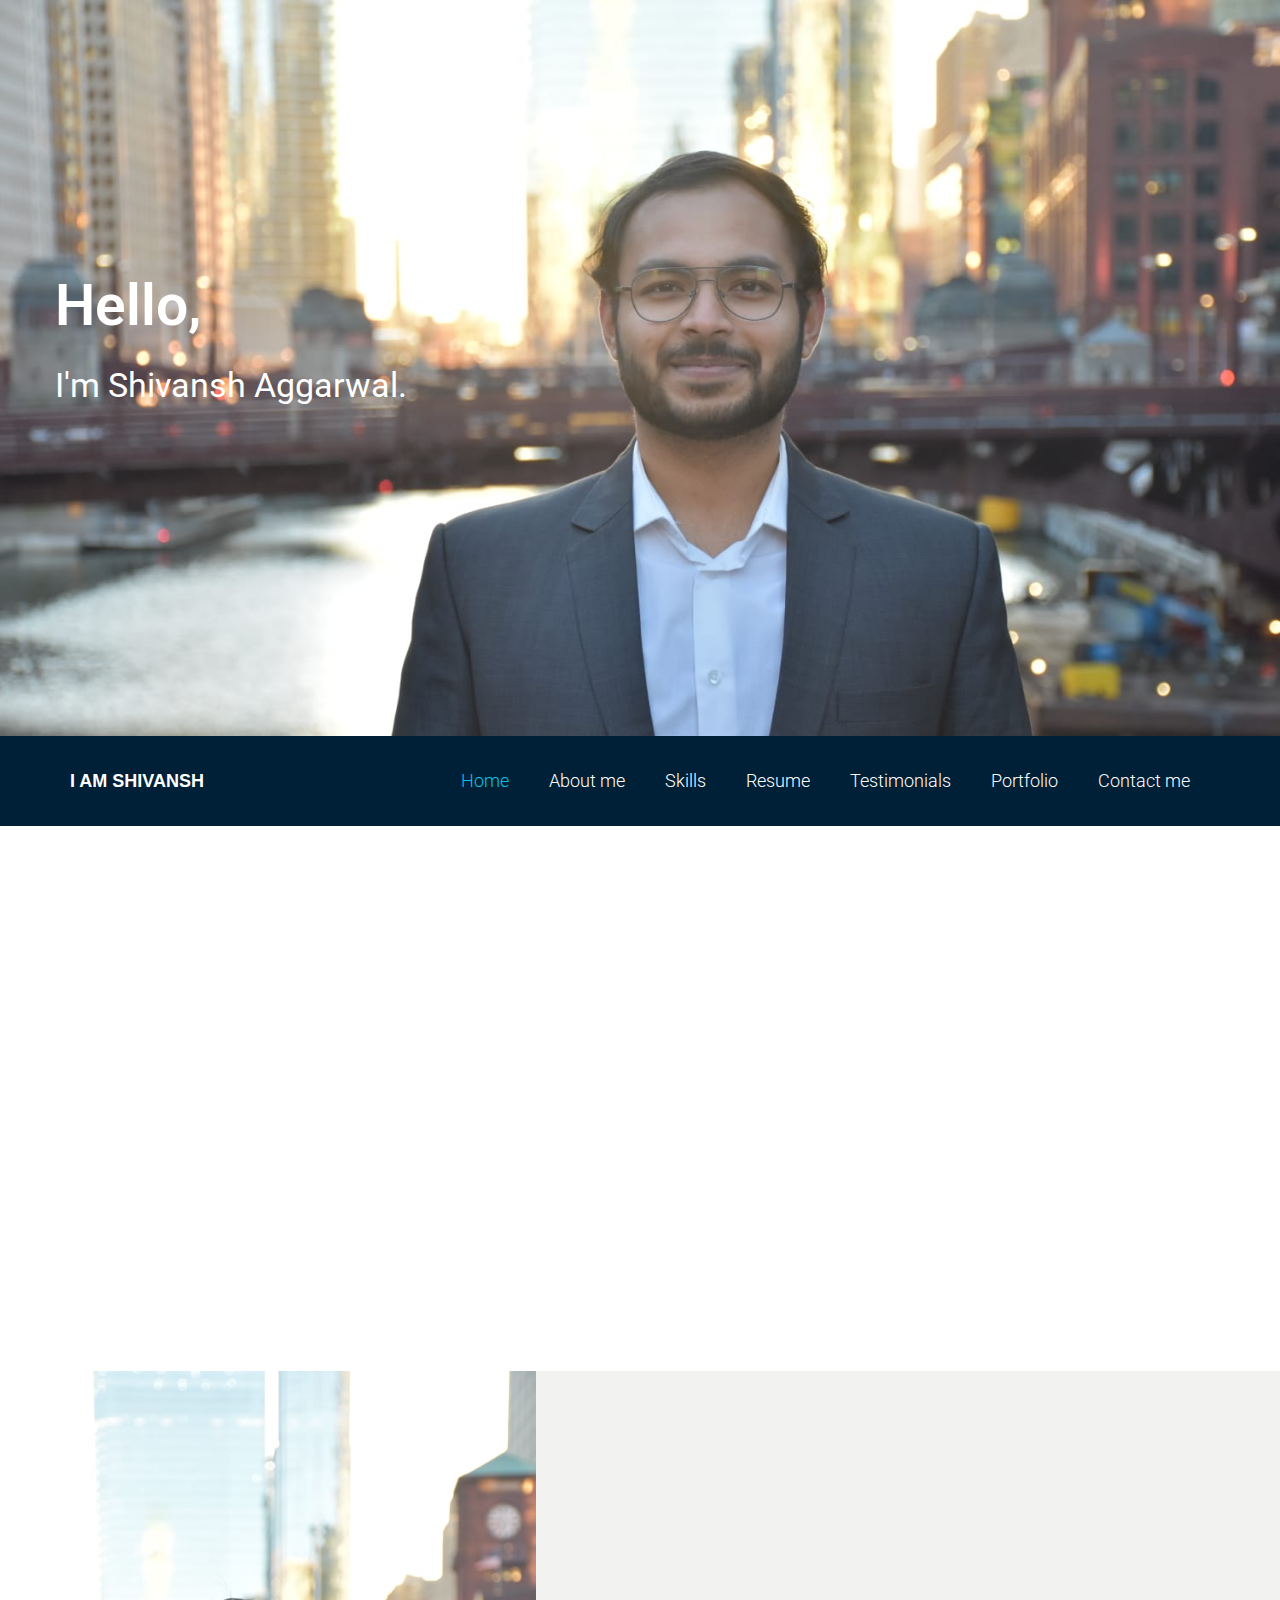
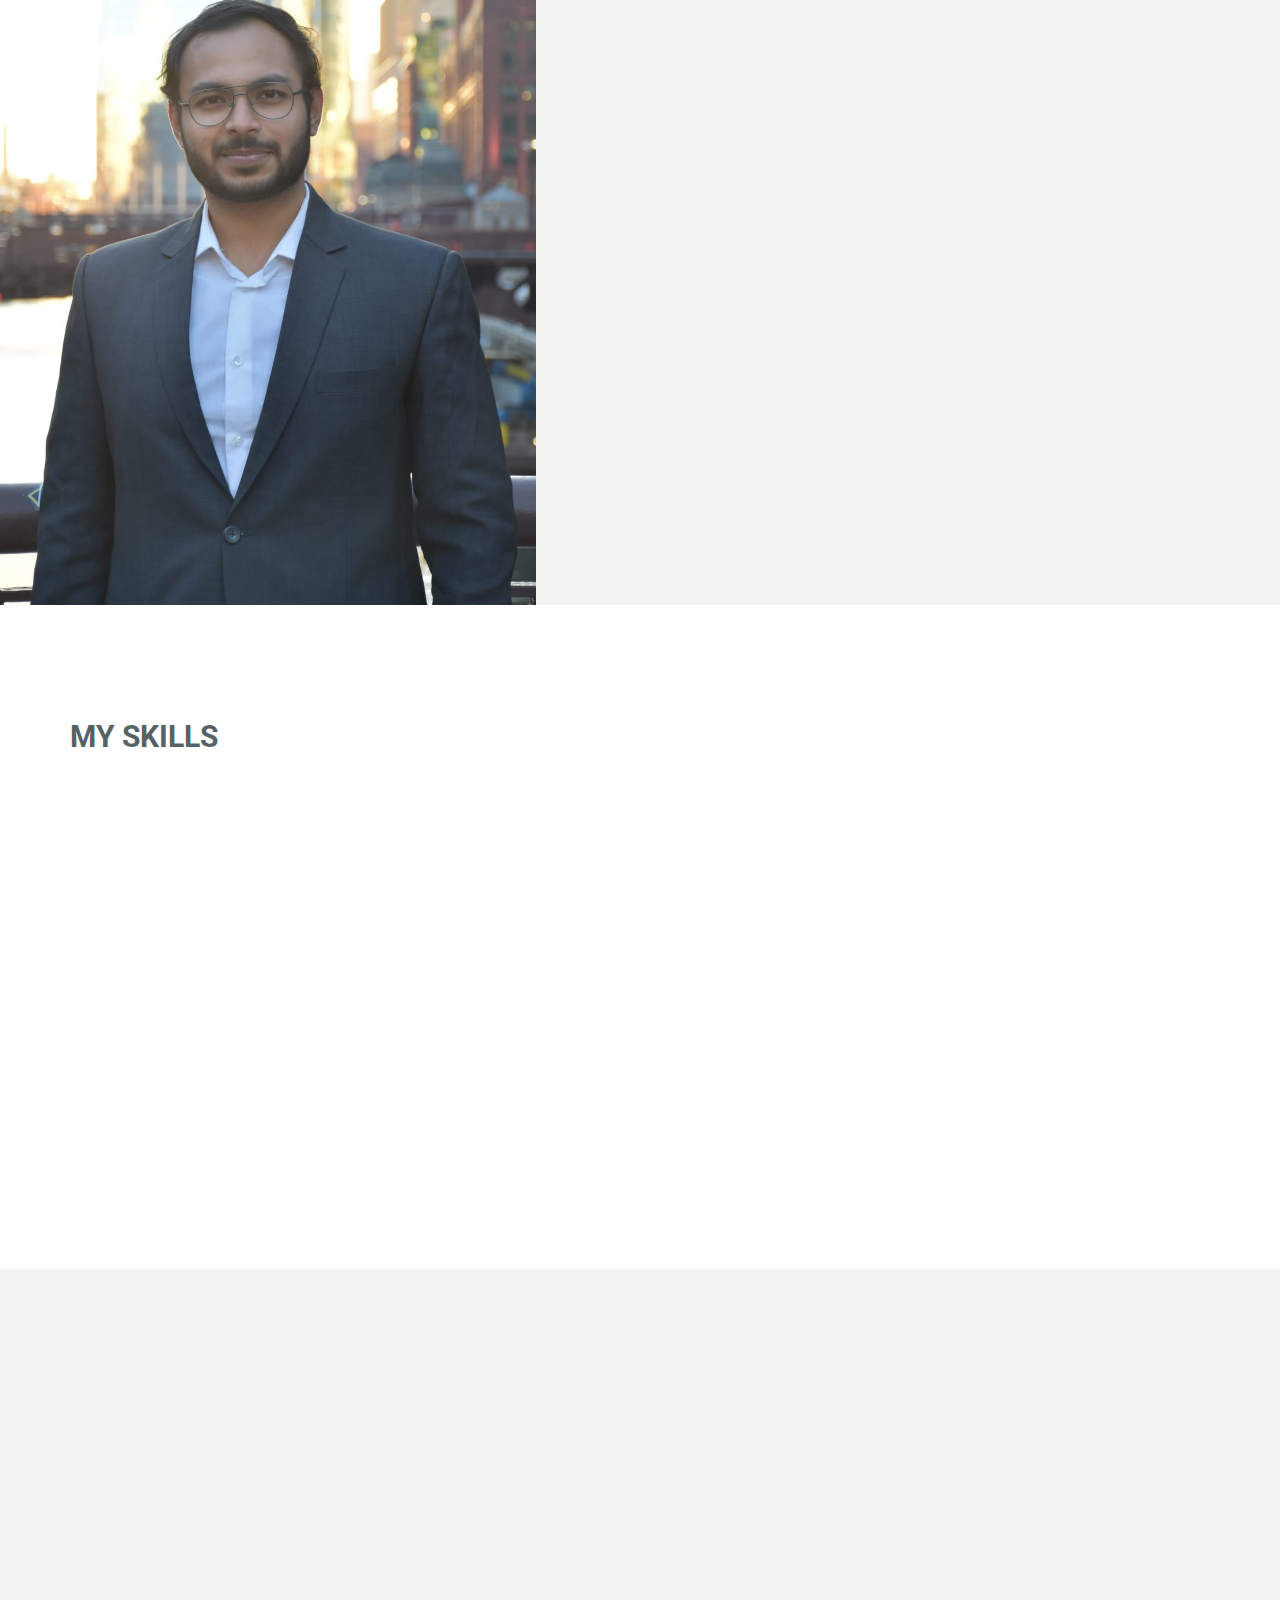
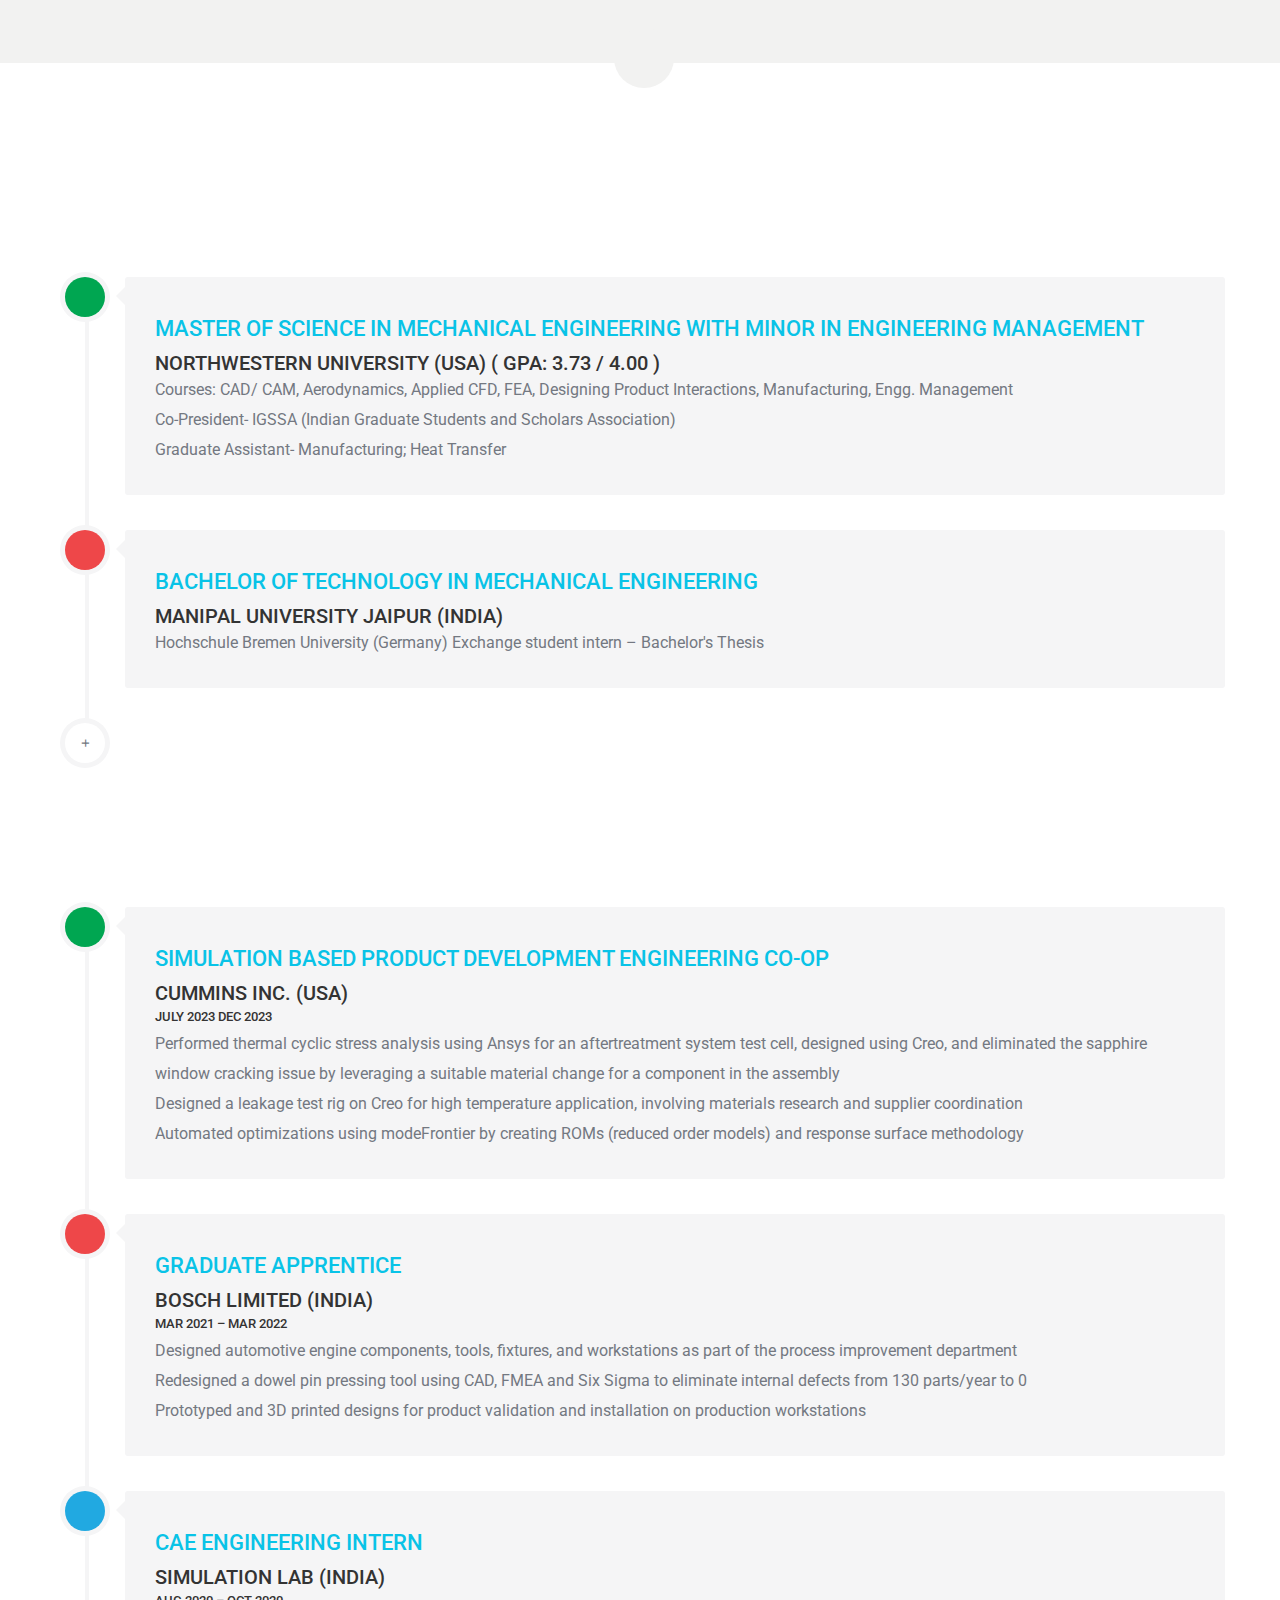
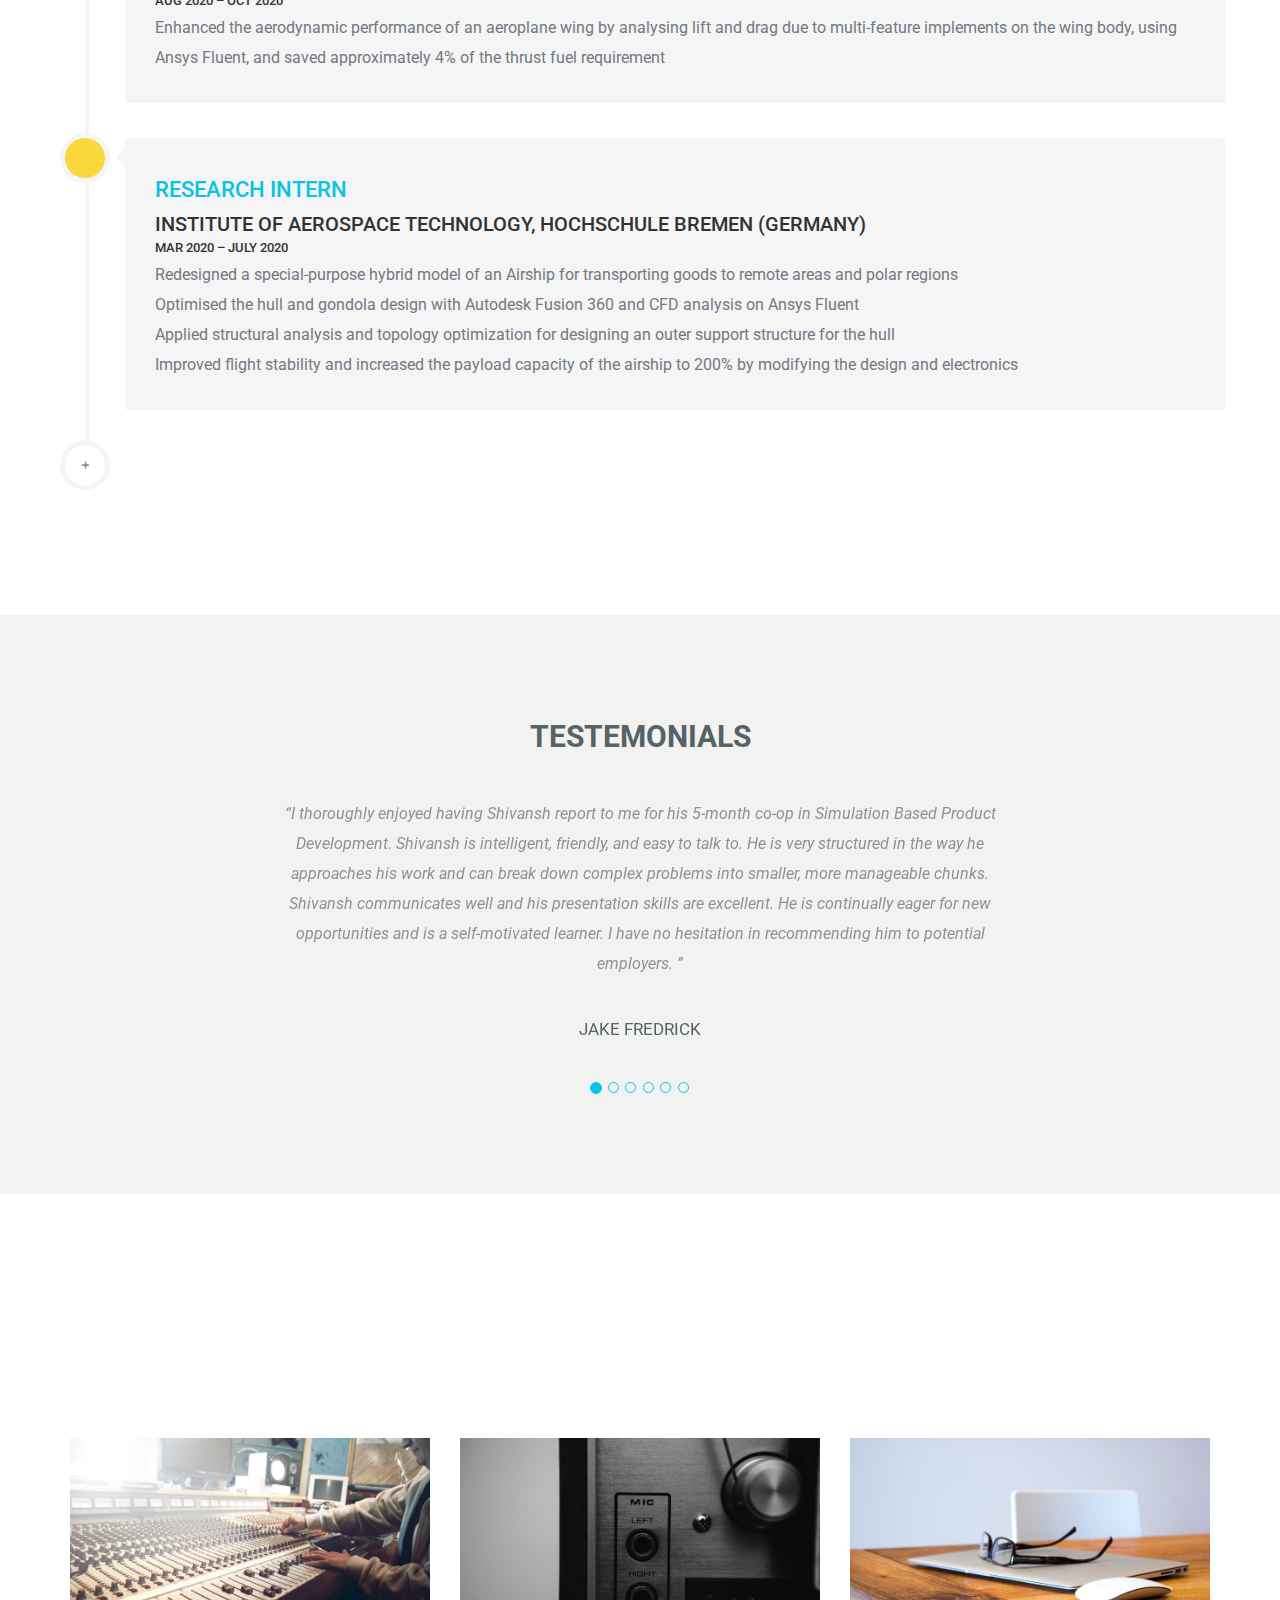
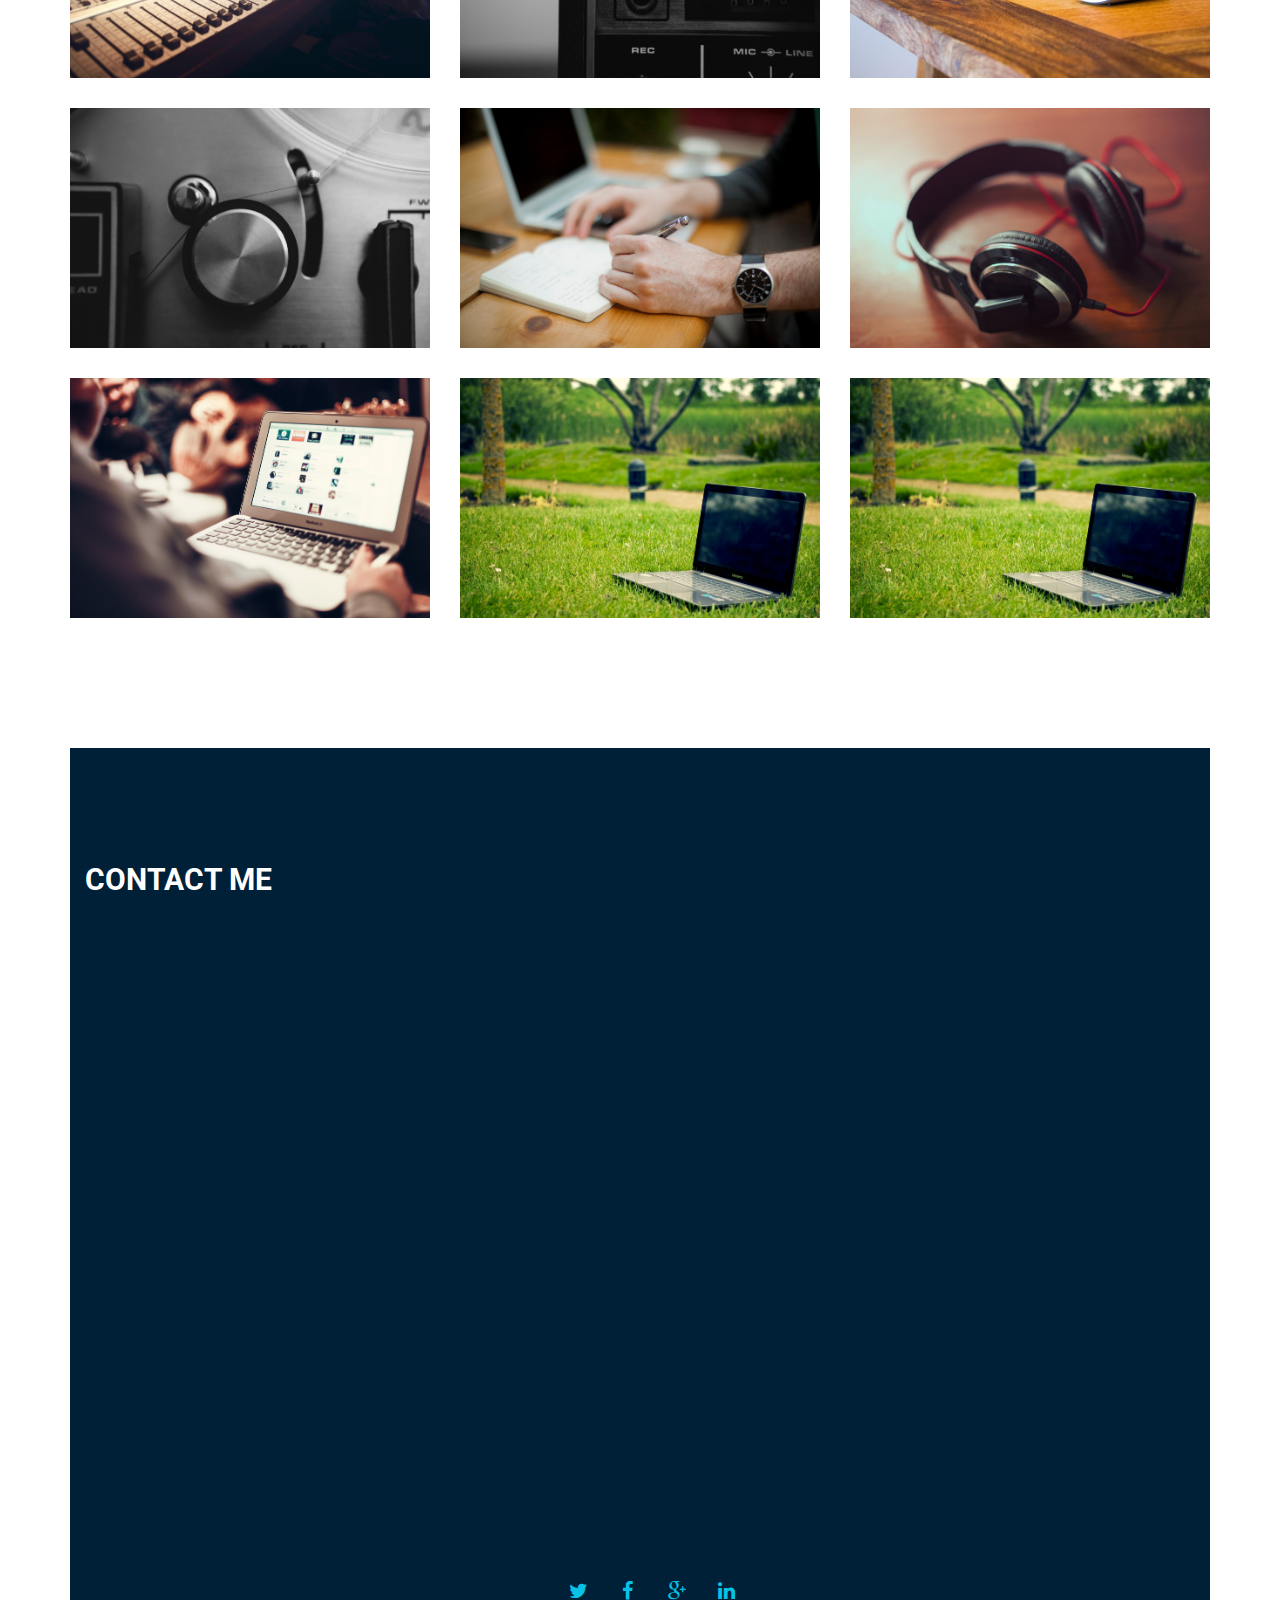
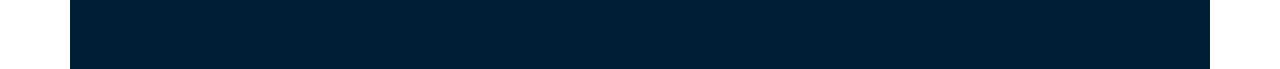
==== index.html @ b62dc87c "first commit" ====
<!DOCTYPE html>
<html lang="en">
  <head>
    <meta charset="utf-8">
    <meta http-equiv="X-UA-Compatible" content="IE=edge">
    
    <title>Iam html5 portfolio resume template</title>

    <!-- Mobile Specific Metas
  ================================================== -->
    <meta name="viewport" content="width=device-width, initial-scale=1">
    
    <!-- CSS
  ================================================== -->
    <!-- Bootstrap -->
    <link href="assets/css/bootstrap.min.css" rel="stylesheet"> 
    <link rel="stylesheet" href="css/font-awesome.min.css"> 
    <link rel="stylesheet" href="css/animate.css"> 
    <link rel="stylesheet" href="css/prettyPhoto.css"> 
    <link rel="stylesheet" href="css/style.css"> 

    <!-- HTML5 shim and Respond.js for IE8 support of HTML5 elements and media queries -->
    <!-- WARNING: Respond.js doesn't work if you view the page via file:// -->
    <!--[if lt IE 9]>
      <script src="https://oss.maxcdn.com/html5shiv/3.7.2/html5shiv.min.js"></script>
      <script src="https://oss.maxcdn.com/respond/1.4.2/respond.min.js"></script>
    <![endif]-->
  </head>
   <body data-spy="scroll" data-target=".main-nav">
    
    <section id="section-banner">
    	<div class="container">
    		<div class="row">
    			<div class="banner-content wow fadeInRight">
    				<h2 class="title"> 
	    					Hello,<br/>
							<span>
				I'm Shivansh Aggarwal. <br/> 
	</span>
    				</h2>

    				
    			</div>
    		</div>
    	</div>
    </section>

    <!-- section menu start -->

    <section class="section-menu">
    	<div class="navbar navbar-default main-nav" role="navigation" >
    		<div class="container" >
    			<div class="navbar-header">
    				<button class="navbar-toggle collapsed" data-target="#bs-example-navbar-collapse-1" data-toggle="collapse">
    					<span class="sr-only"></span>
    					<span class="icon-bar"></span>
    					<span class="icon-bar"></span>
    					<span class="icon-bar"></span>
    				</button>
				
					<a href="#" class="navbar-brand">I am Shivansh</a>
    			</div>  <!-- navbar-header end -->
    			<!-- main nav  -->

    			<div class="collapse navbar-collapse navigation" id="bs-example-navbar-collapse-1" role="navigation">
    				<ul class="nav navbar-nav navbar-right">
    					<li class="active"><a href="#section-banner">Home </a></li>
    					<li><a href="#section-profile">About me </a></li>
    					<li><a href="#section-skill">Skills </a></li>
    					<li><a href="#section-resume">Resume </a></li>
    					<li><a href="#section-testimonial">Testimonials </a></li>
    					<li><a href="#section-portfolio">Portfolio </a></li>
    					<li><a href="#section-contact">Contact me </a></li>
    				</ul>
    			</div><!-- /.navbar-collapse -->
    		</div><!-- /.container-fluid -->
    	</div>
    </section>
    <!-- section menu end -->
 <section id="section-overview" class="section-padding">
		<div class="container">
			<div class="row">
						<div class="service-wrapper">
							<div class="service-inner wow fadeInRight" data-wow-delay=".2s">
								<i class="fa fa-users"></i>
								<div class="service-box">
									<h3>User Story</h3>
									<p>Lorem ipsum dolor sit amet, consectetuer adipiscing elit, sed diam nonummy nibh euismod tincidunt ut laoreet dolore magna aliquam erat volutpat. Ut wisi enim ad minim veniam, quis nostrud exerci tation</p>
								</div>
							</div> <!-- service -inner  -->
							<div class="service-inner wow fadeInRight" data-wow-delay=".5s">
								<i class="fa fa-bank"></i>
								<div class="service-box">
									<h3>Wireframe</h3>
									<p>Lorem ipsum dolor sit amet, consectetuer adipiscing elit, sed diam nonummy nibh euismod tincidunt ut laoreet dolore magna aliquam erat volutpat. Ut wisi enim ad minim veniam, quis nostrud exerci tation</p>
								</div>
							</div>  <!-- service -inner  -->
							<div class="service-inner wow fadeInRight" data-wow-delay=".8s">
								<i class="fa fa-pencil"></i>
								<div class="service-box">
									<h3>Graphic Design</h3>
									<p>Lorem ipsum dolor sit amet, consectetuer adipiscing elit, sed diam nonummy nibh euismod tincidunt ut laoreet dolore magna aliquam erat volutpat. Ut wisi enim ad minim veniam, quis nostrud exerci tation</p>
								</div>
							</div> <!-- service -inner  -->
							<div class="service-inner wow fadeInRight" data-wow-delay="1.1s">
								<i class="fa fa-globe"></i>
								<div class="service-box">
									<h3>Web Development</h3>
									
								</div>
							</div>  <!-- service -inner  -->
						</div>
					</div><!-- row end -->
		</div>
	</section>
	<!-- section overview end -->

	<!-- section profile start -->

	<section id="section-profile" class="section-padding">
		<div class="profile-bg visible-md visible-lg"></div>
		<div class="container">
			<div class="row">
				<div class="col-md-7 col-sm-12 pull-right">
					<div class="profile-desc wow fadeInRight">
						 <h2 class="section-title uppercase">Hello, My Name is Shivansh.</h2>
<br/>
<p>I am a result-oriented Mechanical Engineer with a masters from Northwestern University and 2+ years of cross-functional experience in Product Development, CAD, FEA, and CFD. Proficient in product design, manufacturing, and simulation, with a track record of optimizing product performance and driving process improvement, I am skilled in diverse modeling and simulation software. 
	<br>
	<br>I have worked on product development from concept phase to production, utilizing concepts of designing, design for manufacturing and assembly, GD&T, structural, fluid and thermal analysis while building FMEAs and DVP&R, automation of optimization, and hold a Six Sigma Yellow Belt certification.
	<br>
	<br>I am passionate about mechanical engineering and am constantly upskilling to come up with the best solutions to engineering problems. Gaining managerial skills through an engineering management minor during masters, projects, and leadership positions, I am confident about my abilities to drive innovation at work!
</p>

					  
					</div>
					
					
				</div>
			</div> <!-- row end -->
		</div><!-- container end -->
	</section>
	<!-- section profile end -->

	<!-- section skill start -->

	<section id="section-skill" class="section-padding">
		<div class="container">
			<div class="row">
				<div class="col-md-12">
					<h2 class="heading-title">My skills</h2>
				</div>
				<div class="col-md-6 col-sm-6 wow fadeInLeft">
					<div class="skill-desc">
						<p>Proficient in a variety of Computer-Aided Design (CAD) tools, including SolidWorks, Siemens NX, Fusion 360, Inventor, AutoCAD, CATIA, Creo, DFA, DFM, and GD&T, I bring precision and creativity to the modeling process. My expertise extends to simulation techniques, utilizing tools such as ANSYS (Fluent, Structural, Thermal), Star CCM+, Abaqus/CAE, modeFrontier. 
						<br>
						<br> 
						My core competency lies in product development, where I seamlessly integrate skills in CAD and simulation to bring ideas to life. With a strong foundation in prototyping, manufacturing, and materials science, coupled with a deep understanding of mechanical systems, I am well-equipped to navigate the complexities of engineering projects, ensuring innovation and excellence from conception to realization.
						<br>
						
						 
					</div>
				</div>

				<div class="col-md-6 col-sm-6 wow fadeInRight" >
					<div class="skill-box wow fadeInDown" data-wow-delay=".2s">
						<label> Modelling</label>
						<div class="progress">
							<div class="progress-bar" role="progress-bar" aria-valuemin="0" aria-valuenow="95" aria-valuemax="100" style="width: 95%;" >
								95%
							</div>
						</div>
					</div>
					<div class="skill-box wow fadeInDown" data-wow-delay=".4s">
						<label> Simulation</label>
						<div class="progress">
							<div class="progress-bar" role="progress-bar" aria-valuemin="0" aria-valuenow="95" aria-valuemax="100" style="width: 95%;" >
								95%
							</div>
						</div>
					</div>
					<div class="skill-box wow fadeInDown" data-wow-delay=".6s">
						<label> Prototyping</label>
						<div class="progress">
							<div class="progress-bar" role="progress-bar" aria-valuemin="0" aria-valuenow="70" aria-valuemax="100" style="width: 70%;" >
								70%
							</div>
						</div>
					</div>
					<div class="skill-box wow fadeInDown" data-wow-delay=".8s">
						<label> Manufacturing </label>
						<div class="progress">
							<div class="progress-bar" role="progress-bar" aria-valuemin="0" aria-valuenow="80" aria-valuemax="100" style="width: 85%;" >
								80%
							</div>
						</div>
					</div>
				</div>
			</div>
		</div>
	</section>
	<!-- section skill End -->

	<!-- Resume start -->

	<section id="section-resume" class="section-padding">
		<div class="container">
			<div class="row">
				<div class="col-md-12 text-center wow fadeInUp">
					<h2 class="heading-title">Resume</h2>
					<p>Result-oriented Mechanical Engineer with 3+ years of cross-functional experience in Product Development, CAD, FEA, and CFD. Proficient in product design, manufacturing, and simulation, with a track record of optimising product performance and driving process improvement. Skilled in diverse design and simulation software, holding a Six Sigma Yellow Belt certification.</ 
				</div>
			</div>
		</div>
	</section>

	<section id="resume-details" class="section-padding">
	
	
<div class="container">
<div class="row">
    <div class="col-md-12 wow fadeInLeft">
					
					<div class="resume-inner">
					<h2 class="heading-title">My Education</h2>
						</div>
				</div>
</div>
	<div class="row">

        <div class="timeline-centered">

        <article class="timeline-entry">

            <div class="timeline-entry-inner">

                <div class="timeline-icon bg-success">
                    <i class="entypo-feather"></i>
                </div>

                <div class="timeline-label">
                    <h3 class="resume-title">Master of Science in Mechanical Engineering with minor in Engineering Management</h3>  
                    <h3 class="resume-title-addon-1">Northwestern University (USA) ( GPA: 3.73 / 4.00 )
						</h3>
					<p>Courses: CAD/ CAM, Aerodynamics, Applied CFD, FEA, Designing Product Interactions, Manufacturing, Engg. Management 
						<br>Co-President- IGSSA (Indian Graduate Students and Scholars Association)
						<br> Graduate Assistant- Manufacturing; Heat Transfer</p>
                </div>
            </div>

        </article>


        <article class="timeline-entry">

            <div class="timeline-entry-inner">

                <div class="timeline-icon bg-secondary">
                    <i class="entypo-suitcase"></i>
                </div>

                <div class="timeline-label">
                   <h3 class="resume-title">Bachelor of Technology in Mechanical Engineering</h3>
					
				   <h3 class="resume-title-addon-1"> Manipal University Jaipur (India)</h3>
				   <p>
						Hochschule Bremen University (Germany) 
						 Exchange student intern – Bachelor's Thesis</p>
                </div>
            </div>

        </article>





        <article class="timeline-entry begin">

            <div class="timeline-entry-inner">

                <div class="timeline-icon" style="-webkit-transform: rotate(-90deg); -moz-transform: rotate(-90deg);">
                    <i class="entypo-flight"></i> +
                </div>

            </div>

        </article>

    </div>

    
	</div>
</div>
	
<div class="container">
<div class="row">
    <div class="col-md-12 wow fadeInLeft">
					
					<div class="resume-inner">
					<h2 class="heading-title">Work Experience</h2>
						</div>
				</div>
</div>
	<div class="row">

        <div class="timeline-centered">

        <article class="timeline-entry">

            <div class="timeline-entry-inner">

                <div class="timeline-icon bg-success">
                    <i class="entypo-feather"></i>
                </div>

                <div class="timeline-label">
                    <h3 class="resume-title">Simulation Based Product Development Engineering Co-Op </h3>
					<h3 class="resume-title-addon-1"> Cummins Inc. (USA) </h3>
					<h3 class="resume-title-addon-2"> July 2023  Dec 2023 </h3>    
                    <p>Performed thermal cyclic stress analysis using Ansys for an aftertreatment system test cell, designed using Creo, and eliminated the sapphire window cracking issue by leveraging a suitable material change for a component in the assembly
						<br>Designed a leakage test rig on Creo for high temperature application, involving materials research and supplier coordination
						<br>Automated optimizations using modeFrontier by creating ROMs (reduced order models) and response surface methodology</p>
                </div>
            </div>

        </article>


        <article class="timeline-entry">

            <div class="timeline-entry-inner">

                <div class="timeline-icon bg-secondary">
                    <i class="entypo-suitcase"></i>
                </div>

                <div class="timeline-label">
					<h3 class="resume-title">Graduate Apprentice</h3>
					<h3 class="resume-title-addon-1"> Bosch Limited (India)</h3>
					<h3 class="resume-title-addon-2"> Mar 2021 – Mar 2022</h3>    
                    <p> Designed automotive engine components, tools, fixtures, and workstations as part of the process improvement department

						<br>Redesigned a dowel pin pressing tool using CAD, FMEA and Six Sigma to eliminate internal defects from 130 parts/year to 0
						<br>Prototyped and 3D printed designs for product validation and installation on production workstations
					<br>
				</p>
                </div>
            </div>

        </article>


        <article class="timeline-entry">

            <div class="timeline-entry-inner">

                <div class="timeline-icon bg-info">
                    <i class="entypo-location"></i>
                </div>

                <div class="timeline-label">
                    <h3 class="resume-title">CAE Engineering Intern </h3>
					<h3 class="resume-title-addon-1"> Simulation Lab (India)</h3>
					<h3 class="resume-title-addon-2"> Aug 2020 – Oct 2020</h3>    
                    <p> Enhanced the aerodynamic performance of an aeroplane wing by analysing lift and drag due to multi-feature implements on
						the wing body, using Ansys Fluent, and saved approximately 4% of the thrust fuel requirement
				</p>
                </div>
            </div>

        </article>


        <article class="timeline-entry">

            <div class="timeline-entry-inner">

                <div class="timeline-icon bg-warning">
                    <i class="entypo-camera"></i>
                </div>

                <div class="timeline-label">
                    <h3 class="resume-title">Research Intern </h3>
					<h3 class="resume-title-addon-1">  Institute of Aerospace Technology, Hochschule Bremen (Germany)</h3>
					<h3 class="resume-title-addon-2"> Mar 2020 – July 2020</h3>    
                    <p> Redesigned a special-purpose hybrid model of an Airship for transporting goods to remote areas and polar regions
						<br>Optimised the hull and gondola design with Autodesk Fusion 360 and CFD analysis on Ansys Fluent
						<br>Applied structural analysis and topology optimization for designing an outer support structure for the hull
						<br>Improved flight stability and increased the payload capacity of the airship to 200% by modifying the design and electronics

                </div>
            </div>

        </article>


        <article class="timeline-entry begin">

            <div class="timeline-entry-inner">

                <div class="timeline-icon" style="-webkit-transform: rotate(-90deg); -moz-transform: rotate(-90deg);">
                    <i class="entypo-flight"></i> +
                </div>

            </div>

        </article>

    </div>

    
	</div>
</div>
	 
	</section>
	<!-- Resume end -->
	
	<!-- section testimonial start -->

	<section id="section-testimonial" class="section-padding">
		<div class="container">
			
			<div class="row">
				
				<div class="col-md-12">
					<div class="carousel slide text-center" id="testimonial-carousel">
						 <ol class="carousel-indicators">
						    <li data-target="#testimonial-carousel" data-slide-to="0" class="active"></li>
						    <li data-target="#testimonial-carousel" data-slide-to="1"></li>
						    <li data-target="#testimonial-carousel" data-slide-to="2"></li>
							<li data-target="#testimonial-carousel" data-slide-to="3"></li>
							<li data-target="#testimonial-carousel" data-slide-to="4"></li>
							<li data-target="#testimonial-carousel" data-slide-to="5"></li>
						  </ol>
						<div class="carousel-inner"> 

					<h2 class="heading-title">Testemonials</h2>
							<div class="item active">
								<p>“I thoroughly enjoyed having Shivansh report to me for his 5-month co-op in Simulation Based Product Development. Shivansh is intelligent, friendly, and easy to talk to. He is very structured in the way he approaches his work and can break down complex problems into smaller, more manageable chunks. Shivansh communicates well and his presentation skills are excellent. He is continually eager for new opportunities and is a self-motivated learner. I have no hesitation in recommending him to potential employers.
									”</p>

								<h4 class="client-name">Jake Fredrick
								</h4>
							</div>
							<div class="item">
								<p>“Shivansh completed his internship with my team as Simulation based product development co-op and supported Multidisciplinary optimization (MDO) initiative under my guidance. He was responsible for identifying an approach to integrate a reduced order model (ROM) created in ANSYS and exported as Functional mock-up unit (FMU) into automation and optimization tool modeFRONTIER. He did an excellent job in exploring this new feature. He learned the tool quickly by going through tutorials and dived deep in the problem. Shivansh is technically sound and is curious to learn. He worked independently most of the time and documented the findings well. He has excellent communication skills and presents himself well. Shivansh is a good listener and very friendly to work with.
									”</p>

								<h4 class="client-name">Dhanashree Wazalwar
									</h4>
							</div>
							<div class="item ">
								<p>“ 
									Shivansh is a motivated, forward-thinking, disciplined, and proactive person. He possesses a remarkable skillset in product design, development, and testing. He has worked with me on various projects including the Go Kart Design Challenge, and Formula Green (a series of design competitions by ISNEE Motorsports) as a Design Judge and was found to be a very efficient and organized person at work. His orientation toward learning and improvement makes him a uniquely capable and productive team player. He is insightful, independent, and capable of adapting to new working environments and challenges. I wish you a bright future Shivansh.
									”</p>

								<h4 class="client-name">Umesh Kumar
								</h4>
							</div>
							<div class="item ">
								<p>“ 
									He worked under me as Graduate Apprentince, and has worked on multiple projects with me, during his tenure in Bosch. What I really liked about him was being in any task given, he not only used to perform and complete it, but built it up further ahead and add in his inputs as well. Has good skill set on modeling and designing aspects. Keen interest in new technologies, adaptive and a quick learner. He also had a wonderful people connect, he will be an asset to any organization he works for.
”</p>

								<h4 class="client-name">Ankur Kapoor

								</h4>
							</div>
							<div class="item ">
								<p>“ 
									Shivansh worked under me as Graduate Apprentince, and has worked on multiple projects with me, during his tenure in Bosch. What I really liked about him was being in any task given, he not only used to perform and complete it, but built it up further ahead and add in his inputs as well. Has good skill set on modeling and designing aspects. Keen interest in new technologies, adaptive and a quick learner. He also had a wonderful people connect, he will be an asset to any organization he works for.

								<h4 class="client-name">Rashi Rajvanshi

								</h4>
							</div>
							<div class="item ">
								<p>“ 
									Shivansh worked as a trainee with us. I had several interactions with him, which were quite insightful and gave a confidence in him. He is a thinker, a focused individual, very clear of his strengths. Has a great way to articulate things, the technology and to uncover the aspects which are never thought of by many experienced personnel. I have always been proud of him.

								<h4 class="client-name">Namita Garg


								</h4>
							</div>
						</div>
					</div>
				</div>
			</div>
		</div>
	</section>
	<!-- section testimonial end -->
	
	<!-- section portfolio start -->
	
    <!-- Add more content-blocks as needed -->
  </div>
	<section id="section-portfolio" class="section-padding">
		<div class="container">
			<div class="row">
				<div class="col-md-12 text-center wow fadeInUp">
					<div class="section-heading">
						<h2 class="heading-title">Portfolio</h2>
						</div>
				</div>
			</div>

			<div class="row">
				
				<div class="col-md-4 col-sm-4">
					<div class="portfolio-box">
						<img src="images/portfolio/portfolio_pic1.jpg" alt="" class="img-responsive">
						<div class="image-overlay text-center">
							<a href="images/portfolio/portfolio_pic1.jpg" data-rel="prettyPhoto"><i class="fa fa-arrows-alt"></i></a>
						</div>
					</div>
				</div> <!-- col-md-4 end -->
				<div class="col-md-4 col-sm-4">
					<div class="portfolio-box">
						<img src="images/portfolio/portfolio_pic2.jpg" alt="" class="img-responsive">
						<div class="image-overlay text-center">
							<a href="images/portfolio/portfolio_pic2.jpg" data-rel="prettyPhoto"><i class="fa fa-arrows-alt"></i></a>
						</div>
					</div>
				</div> <!-- col-md-4 end 3step-->
				<div class="col-md-4 col-sm-4">
					<div class="portfolio-box">
						<img src="images/portfolio/portfolio_pic3.jpg" alt="" class="img-responsive">
						<div class="image-overlay text-center">
							<a href="images/portfolio/portfolio_pic3.jpg" data-rel="prettyPhoto"><i class="fa fa-arrows-alt"></i></a>
						</div>
					</div>
				</div> <!-- col-md-4 end -->
				<div class="clearfix"></div>
				<div class="col-md-4 col-sm-4">
					<div class="portfolio-box">
						<img src="images/portfolio/portfolio_pic4.jpg" alt="" class="img-responsive">
						<div class="image-overlay text-center">
							<a href="images/portfolio/portfolio_pic4.jpg" data-rel="prettyPhoto"><i class="fa fa-arrows-alt"></i></a>
						</div>
					</div>
				</div> <!-- col-md-4 end -->
				<div class="col-md-4 col-sm-4">
					<div class="portfolio-box">
						<img src="images/portfolio/portfolio_pic5.jpg" alt="" class="img-responsive">
						<div class="image-overlay text-center">
							<a href="images/portfolioportfolio_pic5.jpg" data-rel="prettyPhoto"><i class="fa fa-arrows-alt"></i></a>
						</div>
					</div>
				</div> <!-- col-md-4 end 6 step --> 

				<div class="col-md-4 col-sm-4">
					<div class="portfolio-box">
						<img src="images/portfolio/portfolio_pic6.jpg" alt="" class="img-responsive">
						<div class="image-overlay text-center">
							<a href="images/portfolio/portfolio_pic6.jpg" data-rel="prettyPhoto"><i class="fa fa-arrows-alt"></i></a>
						</div>
					</div>
				</div> <!-- col-md-4 end -->
				<div class="clearfix"></div>
				<div class="col-md-4 col-sm-4">
					<div class="portfolio-box">
						<img src="images/portfolio/portfolio_pic7.jpg" alt="" class="img-responsive">
						<div class="image-overlay text-center">
							<a href="images/portfolio/portfolio_pic7.jpg" data-rel="prettyPhoto"><i class="fa fa-arrows-alt"></i></a>
						</div>
					</div>
				</div> <!-- col-md-4 end -->
				<div class="col-md-4 col-sm-4">
					<div class="portfolio-box">
						<img src="images/portfolio/portfolio_pic8.jpg" alt="" class="img-responsive">
						<div class="image-overlay text-center">
							<a href="images/portfolio/portfolio_pic8.jpg" data-rel="prettyPhoto"><i class="fa fa-arrows-alt"></i></a>
						</div>
					</div>
				</div> <!-- col-md-4 end -->
				<div class="col-md-4 col-sm-4">
					<div class="portfolio-box">
						<img src="images/portfolio/portfolio_pic9.jpg" alt="" class="img-responsive">
						<div class="image-overlay text-center">
							<a href="images/portfolio/portfolio_pic9.jpg" data-rel="prettyPhoto"><i class="fa fa-arrows-alt"></i></a>
						</div>
					</div>
				</div> <!-- col-md-4 end -->
			</div>
		</div>
	</section>
	<!-- section portfolio endt -->
	<div class="container">
	
	<script>
		const dots = document.querySelectorAll('.dot');
		const sections = document.querySelector('.sections');
	
		const observer = new IntersectionObserver((entries) => {
			entries.forEach((entry, index) => {
				if (entry.isIntersecting) {
					updateActiveDot(index);
				}
			});
		}, { threshold: 0.5 });
	
		document.querySelectorAll('.section').forEach(section => {
			observer.observe(section);
		});
	
		dots.forEach((dot, index) => {
			dot.addEventListener('click', () => {
				sections.style.transform = `translateX(-${index * 100}%)`;
				updateActiveDot(index);
			});
		});
	
		function updateActiveDot(index) {
			dots.forEach((dot, i) => {
				dot.classList.toggle('active', i === index);
			});
		}
	</script>
	
	<!-- section contact start -->

	<section id="section-contact" class="section-padding">
		<div class="container">
			<div class="row">
				<div class="col-md-12">
					<h2 class="heading-title">Contact me</h2>
				</div>
			</div>
			<div class="row">

				<div class="col-md-6 col-sm-6 wow fadeInRight">
					<div class="contact-form">
						<form class="contact-box">
							<div class="form-group">
								<label>Name*</label>
								<input type="text" class="form-control">
							</div>

							<div class="form-group">
								<label>Email address*</label>
								<input type="text" class="form-control">
							</div>

							<div class="form-group">
								<label>Message*</label>
								<input type="text" class="form-control">
							</div>
						</form>

						<div class="row">
							<div class="col-md-12">
								<a href="#" class="btn btn-default">Contact me</a>
							</div>
						</div>
					</div>
				</div>
					<div class="col-md-6 col-sm-6 wow fadeInLeft">
					<div class="contact-left">
						<p>Lorem ipsum dolor sit amet, ea doming epicuri iudicabit nam, te usu virtute placerat. Purto brute disputando cu est, eam dicam soluta ei. Vel dicam vivendo accusata ei.</p>
						<div class="location">
							<p>Chicago</p>
							<p>IL-60616</p>
							<p>USA</p>
						</div>
						<ul>
							<li><span>Email :</span> <a>shivanshaggarwal2023@u.northwestern.edu</a></li>
							<li><span>Phone :</span> <a>+1 (872) 985 8871</a></li>
						</ul>
					</div>
				</div>
			</div>
		</div>
	</section>
	<!-- section contact end -->

	<footer id="section-footer">
		<div class="container">
			<div class="row">
				<div class="col-md-12 text-center">
					<ul class="socail-link list-inline">
						<li><a href="#"><i class="fa fa-twitter"></i></a></li>
						<li><a href="#"><i class="fa fa-facebook"></i></a></li> 
						<li><a href="#"><i class="fa fa-google-plus"></i></a></li> 
						<li><a href="https://www.linkedin.com/in/shivansh-aggarwal/"><i class="fa fa-linkedin"></i></a></li>
					</ul>
					
					
				</div>
			</div>
		</div>
	</footer>

    <!-- jQuery (necessary for Bootstrap's JavaScript plugins) -->
    <script src="https://ajax.googleapis.com/ajax/libs/jquery/1.11.2/jquery.min.js"></script>
    <!-- Include all compiled plugins (below), or include individual files as needed -->
    <!-- initialize jQuery Library -->
    <script type="text/javascript" src="js/jquery.js"></script>
    <!-- Bootstrap jQuery -->
    <script type="text/javascript" src="assets/js/bootstrap.min.js"></script>
    <!-- PrettyPhoto -->
    <script type="text/javascript" src="js/jquery.prettyPhoto.js"></script>
    <!-- Wow Animation -->
    <script type="text/javascript" src="js/wow.min.js"></script>
    <!-- singlepagenav -->
    <script src="js/jquery.singlePageNav.js"></script>
    <!-- Eeasing -->
    <script type="text/javascript" src="js/jquery.easing.1.3.js"></script>
    <!-- Sticky Menu -->
    <script src="js/jquery.sticky.js"></script>
    <script type="text/javascript" src="js/custom.js"></script> 
	<script>
		 $(".main-nav").sticky();
	</script>

	<script> 
        new WOW().init();
    
    </script>
  </body>
</html>
---- css/style.css ----
/*
	Author: webthemez.com 
*/ 
@import url(http://fonts.googleapis.com/css?family=Roboto:400,300,500,700,400italic,500italic);
 
/* Global styles
================================================== */

html{
	overflow-x: hidden !important;
	width: 100%;
	height: 100%;
	position: relative;
	-webkit-font-smoothing: antialiased;
	text-rendering: optimizeLegibility;
}

body{
	border: 0;
	margin: 0;
	padding: 0;
	color: #333333;
	font-size: 14px;
	background: #fff;
}


a:link,
a:visited{
    text-decoration: none;
}


a:hover{
	text-decoration: none;
	color: #09C3E7;
	cursor: pointer;
}


section{
	position: relative;
}

.no-padding{
	padding: 0;
}

a:focus{
	outline: 0;
}
a{
	color: #00D6FF;
}

a.read-more:hover{
	color: #09C3E7;
}
ul,li{
	list-style: none;
}

/* Typography
================================================== */

body, p{
	font-family: 'Roboto', sans-serif;
	font-weight: normal; 
	font-size: 16px;
	line-height: 30px;
}

h1, h2, h3, h4, h5, h6 {
	font-family: 'Roboto', sans-serif;

}

h1{
    font-size: 36px;
    line-height: 48px;
}

h2{
    font-size: 30px;
    line-height: 24px;
    font-weight: 500;
    text-transform: uppercase;
    color: #566366;
}

h3{
    font-size: 22px;
    line-height: 24px;
  	text-transform: uppercase;
  	font-weight: 500;
  	 
    color: #09C3E7;
}

h4{
    font-size: 17px;
    line-height: 20px;
    font-weight: 400;
}

h5{
    font-size: 14px;
    line-height: 24px;
}



/*Button styles
=============================================*/
.btn-default{
	font-size: 18px;
	line-height: 24px;
	padding: 20px 19px;
	border: 2px solid#fff;
	text-transform: uppercase;
	border-radius: 0px;
	font-weight: 700;
	background: transparent;
	color: #fff;
	-webkit-transition: all .4s ease-in 0s;
	-o-transition: all .4s ease-in 0s;
	transition: all .4s ease-in 0s;
}
.btn-default.featured{
	font-size: 18px;
	line-height: 24px;
	padding: 20px 19px;
	border: 2px solid#09C3E7;
	text-transform: uppercase;
	border-radius: 0px;
	font-weight: 700;
	background: transparent;
	color: #09C3E7;
	margin-top: 50px;
	-webkit-transition: all .4s ease-in 0s;
	-o-transition: all .4s ease-in 0s;
	transition: all .4s ease-in 0s;
}
.btn-default:hover{
	background: #fff;
	color: #066FA9;
	border-color: #fff;
}
.btn-default.featured:hover{
	background: #09C3E7;
	color: #fff;
	border-color:#09C3E7;
}

/*Global styles
==============================================*/
.section-padding{
	padding: 100px 0px;
}
p{
	color: #696969;
}
h2.heading-title{
	margin-bottom: 50px;
	font-weight: 700;
}
.section-heading{
	width: 80%;
	margin: 0 auto;
}

/*=============================================
  Banner styles
================================================*/

#section-banner{
	background: url("../images/banner.jpeg") ;
	background-size: cover;
}
.banner-content{
	padding: 250px 0px 300px 0px;
}

h2.title{
	font-size: 57px;
	line-height: 72px;
	color: #fff;
	font-weight: 600;
	text-transform: capitalize;
}
h2.title span{
	font-size: 34px;
	line-height: 51px;
	color: #fff;
	font-weight: 600;
	text-transform: capitalize;
	/* width: 243px; */
	display: inline-block;
	padding: 15px 0;
	font-weight: normal;
}
.line-top{
	width: 930px;
	color: #fff;
	background: #fff;
	height: 2px;
	margin: 32px auto;
}
.line-btm{
	width: 930px;
	color: #fff;
	background: #fff;
	height: 2px;
	margin: 32px auto;
}
.banner-content a.btn-default {
	padding: 15px 36px!important;
}


/*==================================================
	navbar-menu
=====================================================*/
.navbar-default .navbar-toggle:focus, .navbar-default .navbar-toggle:hover {
  background-color: #002037;
}
.navbar-default .navbar-toggle {
  border-color: #09C3E7;
}
.navbar-default .navbar-toggle .icon-bar {
  background-color: #70BBFA;
}
.navbar-toggle {
  position: relative;
  float: right;
  padding: 9px 10px;
  margin-top: 8px;
  margin-right: 15px;
  margin-bottom: 8px;
  background-color: transparent;
  background-image: none;
  border: 1px solid transparent;
  border-radius: 0;
}
.section-menu{
	z-index: 9999;
}
.navbar{}
.navbar-default{
	background: #002037;
	border: 0px;
	border-radius: 0px;
}
.navbar-nav {}
.navbar-nav li{
	/*padding-right: 40px;*/
}
.navbar-default .navbar-nav > li > a{
	font-weight: 300;
	padding: 30px 20px;
	font-size: 18px;
	font-family: 'Roboto', serif;
	color: #fff;
	line-height: 30px;
}
.navbar-default .navbar-nav > li > a:hover,.navbar-default .navbar-nav > li > a:focus{
	color: #09C3E7;
}
.main-nav{
	width: 100%;
	margin: 0 auto;
}

.navbar-default .navbar-nav > .active > a, .navbar-default .navbar-nav > .active > a:focus, .navbar-default .navbar-nav > .active > a:hover {
    color: #09C3E7;
    background-color: transparent;
}

.navbar-brand img{
	float: left;
	margin-right: 20px;
}
.navbar-brand{
	text-transform: uppercase;
	font-weight: 700;
	color: #fff!important;
	line-height: 40px;
	padding-top: 25px;
}
.navbar-brand span{
	color: #09C3E7;

}


/*==================================================
	section-overview
=====================================================*/

#section-overview{
	padding: 75px 0px 80px;
}
.overview-box{}
.overview-box h3{
	margin-bottom: 35px;
}


/*==================================================
	section-profile
=====================================================*/
#section-skill .btn-default.featured{
	padding: 15px 36px!important;
}
#section-profile{
	background: #f2f2f1;
}

.profile-bg {
    background-color: transparent;
    background: url("../images/profile.jpeg");
    position: absolute;
    background-clip: border-box;
    background-attachment: scroll;
    background-origin: padding-box;
    background-repeat: no-repeat;
    left: 0px;
    top: 0px;
    height: 100%;
    z-index: 2;
    background-size: cover;
    background-position: -40px center, 0px center;
    width: 45%;
}
.profile-desc{
	margin-bottom: 70px;
	padding-left: 80px;
}
.profile-desc h2{
}
.service-wrapper{
	padding-left: 80px;
}
.service-inner{
	float: left;
	margin-right: 12px;
	margin-bottom: 20px;
	width: 48%;
}
.service-inner i{
	font-size: 40px;
	color: #09C3E7;
	float: left;
}
.service-box {
	padding: 0px;
	margin-left: 60px;
	margin-top: -15px;
}
.service-box h3{
	text-transform: uppercase;
	margin-bottom: 16px;
	font-size: 20px;
	line-height: 24px;
}
.service-box p{
	font-size: 16px;
	line-height: 30px;
}

/*section-skills
===============================================*/
.skill-box{
	margin-bottom: 25px;
}
.skill-box label{
	text-transform: uppercase;
	margin-bottom: 4px;
	font-weight: 600;
	color: #566366;
}
.progress {
    height: 18px;
    margin-bottom: 20px;
    overflow: hidden;
    background-color: #F2f2f1;
    border-radius: 0px;
    box-shadow: none;
}
.progress-bar {
	box-shadow: none;
	background-color: #09C3E7;
	text-align: right;
	font-weight: 700;
	font-size: 13px;
	padding-right: 10px;
	padding-top: 0px;
}


/*section-resume
==========================================*/

#section-resume{
	background: #f2f2f1;
	position: relative;
}
#section-resume:after{
	position: absolute;
	content:"";
	width: 60px;
	height: 60px;
	background: #f2f2f1;
	bottom: -25px;
	left: 48%;
	border-radius: 50%;
}

.resume-inner{}
.resume-inner{
	width: 95%;
}
.resume-desc{
	margin-top: -12px;
}
.resume-box{
	margin-bottom: 80px;
}
.resume-title{

}
.resume-title-addon-1{
	color: #333333;
	font-size: 20px;
	margin: 0%;
}
.resume-title-addon-2{
	color: #343333;
	font-size: 13px;
	margin: 0%;
	
}
.resume-box.last{
	margin-bottom: 0px;
}
.resume-sub{
	margin:-3px 0px 12px;
}
.result,.year{
	background: #09C3E7;
	color: #fff;
	padding: 9px 12px;
	display: inline-block;
	font-weight: 500;
	margin-bottom: 10px;
}
.result{
	text-transform: uppercase;
}
.year{
	text-transform: capitalize;
}




/*Section-testimonial 
==================================================*/
#section-testimonial{
	background: #f2f2f1;
	padding-bottom: 105px;
}
.carousel-indicators li {
    display: inline-block;
    width: 11px;
    height: 11px;
}
.carousel-indicators {
    bottom: -25px;
}
.carousel-indicators .active {
    background-color: #09C3E7;
}
.carousel-indicators li {
    border-color: #09C3E7;
}


#testimonial-carousel{
	width: 63%;
	margin: 0 auto;
	margin-top: -10px;
}
#testimonial-carousel p{
	color: #919191;
	font-style: italic;
	margin-bottom: 40px;
}

.client-name{
	color: #566366;
	text-transform: uppercase;
	margin-bottom: 50px;
}


/*====================================================
	section-portfolio
====================================================*/
#section-portfolio
.section-heading{
	margin-bottom: 100px;
}
.portfolio-box{
	position: relative;
	margin-bottom: 30px;
	-webkit-transition: all .4s linear 0s;
	-o-transition: all .4s linear 0s;
	transition: all .4s linear 0s;
}
.image-overlay{
	position: absolute;
	text-align: center;
	width: 100%;
	height: 100%;
	background: rgba(8, 194, 230, 0.8);
	top: 0px;
	opacity:0;
	-webkit-transition: all .3s linear 0s;
	-o-transition: all .3s linear 0s;
	transition: all .3s linear 0s;
}
.image-overlay a i{
	font-size: 50px;
	color: #fff;
	margin-top: 96px;
}
.portfolio-box:hover .image-overlay{
	opacity: 1;
}


/*SECTION contact
=================================================*/

#section-contact{
	background: #002037;
}
#section-contact .heading-title{
	color: #fff;
}
.contact-left{
	padding-top: 30px;
}
.contact-left p{
	color: #A1B9CA;
	font-size: 16px;
	line-height: 30px;
}

.contact-left h2{
	color: #fff;
}
.location{
	margin: 45px 0px;
}
.contact-left ul{
	margin-left: -40px;
}
.contact-left ul li a{
	color: #08C2E6;
	margin-left: 40px;
}
.contact-left ul li span{
	color: #fff;
	
}

.contact-box{
	margin-bottom: 40px;
}
.contact-box .form-group{
	margin-bottom: 39px;
}
.contact-box label{
	color: #09C3E7;
	margin-bottom: 20px;
	font-size: 18px;
}

.contact-box .form-control{
	height: 50px;
	border-radius: 0px;
	background: #002037;
	border: 0px;
	border: 1px solid #09C3E7;
	color: #B9D0E1;
}
.contact-form .btn-default{
	
	background: #09C3E7;
	border: 0px;
}


img {
vertical-align: middle;
}

.img-responsive {
display: block;
height: auto;
max-width: 100%;
}

.img-rounded {
border-radius: 3px;
}

.img-thumbnail {
background-color: #fff;
border: 1px solid #ededf0;
border-radius: 3px;
display: inline-block;
height: auto;
line-height: 1.428571429;
max-width: 100%;
moz-transition: all .2s ease-in-out;
o-transition: all .2s ease-in-out;
padding: 2px;
transition: all .2s ease-in-out;
webkit-transition: all .2s ease-in-out;
}

.img-circle {
border-radius: 50%;
}

.timeline-centered {
position: relative;
margin-bottom: 30px;
margin-top: 20px;
}

.timeline-centered:before, .timeline-centered:after {
content: " ";
display: table;
}

.timeline-centered:after {
clear: both;
}

.timeline-centered:before, .timeline-centered:after {
content: " ";
display: table;
}

.timeline-centered:after {
clear: both;
}

.timeline-centered:before {
content: '';
position: absolute;
display: block;
width: 4px;
background: #f5f5f6;
/*left: 50%;*/
top: 20px;
bottom: 20px;
margin-left: 30px;
}

.timeline-centered .timeline-entry {
position: relative;
/*width: 50%;
float: right;*/
margin-top: 5px;
margin-left: 30px;
margin-bottom: 10px;
clear: both;
}

.timeline-centered .timeline-entry:before, .timeline-centered .timeline-entry:after {
content: " ";
display: table;
}

.timeline-centered .timeline-entry:after {
clear: both;
}

.timeline-centered .timeline-entry:before, .timeline-centered .timeline-entry:after {
content: " ";
display: table;
}

.timeline-centered .timeline-entry:after {
clear: both;
}

.timeline-centered .timeline-entry.begin {
margin-bottom: 0;
}

.timeline-centered .timeline-entry.left-aligned {
float: left;
}

.timeline-centered .timeline-entry.left-aligned .timeline-entry-inner {
margin-left: 0;
margin-right: -18px;
}

.timeline-centered .timeline-entry.left-aligned .timeline-entry-inner .timeline-time {
	left: auto;
	right: -100px;
	text-align: left;
}

.timeline-centered .timeline-entry.left-aligned .timeline-entry-inner .timeline-icon {
	float: right;
}

.timeline-centered .timeline-entry.left-aligned .timeline-entry-inner .timeline-label {
	margin-left: 0;
	margin-right: 70px;
}

	.timeline-centered .timeline-entry.left-aligned .timeline-entry-inner .timeline-label:after {
		left: auto;
		right: 0;
		margin-left: 0;
		margin-right: -9px;
		-moz-transform: rotate(180deg);
		-o-transform: rotate(180deg);
		-webkit-transform: rotate(180deg);
		-ms-transform: rotate(180deg);
		transform: rotate(180deg);
	}

.timeline-centered .timeline-entry .timeline-entry-inner {
position: relative;
margin-left: -20px;
}

.timeline-centered .timeline-entry .timeline-entry-inner:before, .timeline-centered .timeline-entry .timeline-entry-inner:after {
content: " ";
display: table;
}

.timeline-centered .timeline-entry .timeline-entry-inner:after {
clear: both;
}

.timeline-centered .timeline-entry .timeline-entry-inner:before, .timeline-centered .timeline-entry .timeline-entry-inner:after {
content: " ";
display: table;
}

.timeline-centered .timeline-entry .timeline-entry-inner:after {
clear: both;
}

.timeline-centered .timeline-entry .timeline-entry-inner .timeline-time {
position: absolute;
left: -100px;
text-align: right;
padding: 10px;
-webkit-box-sizing: border-box;
-moz-box-sizing: border-box;
box-sizing: border-box;
}

.timeline-centered .timeline-entry .timeline-entry-inner .timeline-time > span {
	display: block;
}

	.timeline-centered .timeline-entry .timeline-entry-inner .timeline-time > span:first-child {
		font-size: 15px;
		font-weight: bold;
	}

	.timeline-centered .timeline-entry .timeline-entry-inner .timeline-time > span:last-child {
		font-size: 12px;
	}

.timeline-centered .timeline-entry .timeline-entry-inner .timeline-icon {
background: #fff;
color: #737881;
display: block;
width: 40px;
height: 40px;
-webkit-background-clip: padding-box;
-moz-background-clip: padding;
background-clip: padding-box;
-webkit-border-radius: 20px;
-moz-border-radius: 20px;
border-radius: 20px;
text-align: center;
-moz-box-shadow: 0 0 0 5px #f5f5f6;
-webkit-box-shadow: 0 0 0 5px #f5f5f6;
box-shadow: 0 0 0 5px #f5f5f6;
line-height: 40px;
font-size: 15px;
float: left;
}

.timeline-centered .timeline-entry .timeline-entry-inner .timeline-icon.bg-primary {
	background-color: #303641;
	color: #fff;
}

.timeline-centered .timeline-entry .timeline-entry-inner .timeline-icon.bg-secondary {
	background-color: #ee4749;
	color: #fff;
}

.timeline-centered .timeline-entry .timeline-entry-inner .timeline-icon.bg-success {
	background-color: #00a651;
	color: #fff;
}

.timeline-centered .timeline-entry .timeline-entry-inner .timeline-icon.bg-info {
	background-color: #21a9e1;
	color: #fff;
}

.timeline-centered .timeline-entry .timeline-entry-inner .timeline-icon.bg-warning {
	background-color: #fad839;
	color: #fff;
}

.timeline-centered .timeline-entry .timeline-entry-inner .timeline-icon.bg-danger {
	background-color: #cc2424;
	color: #fff;
}

.timeline-centered .timeline-entry .timeline-entry-inner .timeline-label {
position: relative;
background: #f5f5f6;
padding: 20px 30px;
margin-left: 60px;
-webkit-background-clip: padding-box;
-moz-background-clip: padding;
background-clip: padding-box;
-webkit-border-radius: 3px;
-moz-border-radius: 3px;
border-radius: 3px;
margin-bottom: 25px;
}

.timeline-centered .timeline-entry .timeline-entry-inner .timeline-label:after {
	content: '';
	display: block;
	position: absolute;
	width: 0;
	height: 0;
	border-style: solid;
	border-width: 9px 9px 9px 0;
	border-color: transparent #f5f5f6 transparent transparent;
	left: 0;
	top: 10px;
	margin-left: -9px;
}

.timeline-centered .timeline-entry .timeline-entry-inner .timeline-label h2, .timeline-centered .timeline-entry .timeline-entry-inner .timeline-label p {
	color: #737881;
	font-family: 'Roboto', sans-serif;    font-weight: normal;    font-size: 16px;    line-height: 30px;
}

	.timeline-centered .timeline-entry .timeline-entry-inner .timeline-label p + p {
		margin-top: 15px;
	}

.timeline-centered .timeline-entry .timeline-entry-inner .timeline-label h2 {
	font-size: 16px;
	margin-bottom: 10px;
}

	.timeline-centered .timeline-entry .timeline-entry-inner .timeline-label h2 a {
		color: #303641;
	}

	.timeline-centered .timeline-entry .timeline-entry-inner .timeline-label h2 span {
		-webkit-opacity: .6;
		-moz-opacity: .6;
		opacity: .6;
		-ms-filter: alpha(opacity=60);
		filter: alpha(opacity=60);
	}


/*==========================================================
	section Footer
	============================================================*/

	#section-footer{
		background: #002037;
		padding: 50px 0px;
	}
	#section-footer h4{
		color: #0E788D;
		margin-top: 30px;
	}

.socail-link{}
.socail-link a i{
	width: 35px;
	height: 35px;
	border-radius: 100%;
	color: #08C2E6;
	font-size: 20px;
	line-height: 35px;
}
.socail-link a:hover i{
	color: #fff;
}

/* Responsive styles
================================================== */

/* Large Devices, Wide Screens */
@media (min-width : 1200px) {
}


/* Medium Devices, Desktops */
@media (min-width : 992px) {

}

/* Small Devices, Tablets */
@media (min-width : 768px) and (max-width: 991px) {
	.banner-content {
	    padding: 65px 0px;
	}
	h2.title{
		font-size: 40px;
		line-height:40px;
	}
	.line-top{
		width: 600px;
	}
	.line-btm{
		width: 600px;
	}

	.navbar-brand {
    	padding-top: 10px;
	}
	.navbar-brand img {
	    margin-right: 4px;
	}

	.navbar-default .navbar-nav > li > a {
	    padding: 15px 9px;
    	font-size: 14px;
	}
	.service-inner {
	    width: 48%;
	}

	.image-overlay a i {
	    margin-top: 65px;
	}

}

/* Small Devices Potrait */
@media (max-width : 767px){

	
}

/* Extra Small Devices, Phones */ 
@media (max-width : 479px) {

		

}

/* Custom, iPhone Retina */ 
@media (min-width : 320px) and (max-width: 478px)  {
	.navbar-default .navbar-nav > li > a {
    	padding: 15px 20px;
	}

	.banner-content {
	    padding: 55px 0px;
	}

	.navbar-brand {
	    padding-top: 4px;
	}


	.profile-desc {
   	 padding-left: 10px;
	}
	.service-wrapper {
   	 padding-left: 20px;
	}

	.service-inner {
	    width: 100%;
	}
	.skill-desc{
		margin-bottom: 40px;
	}
	.resume-inner{
		margin-bottom: 40px;
	}

	.image-overlay a i {
	    margin-top: 110px;
	}


}


body {
	font-family: 'Helvetica Neue', sans-serif;
}	
section.hScroll {
	height: 100vw; width: 100vh; padding: 20px;
	background: #000;
}
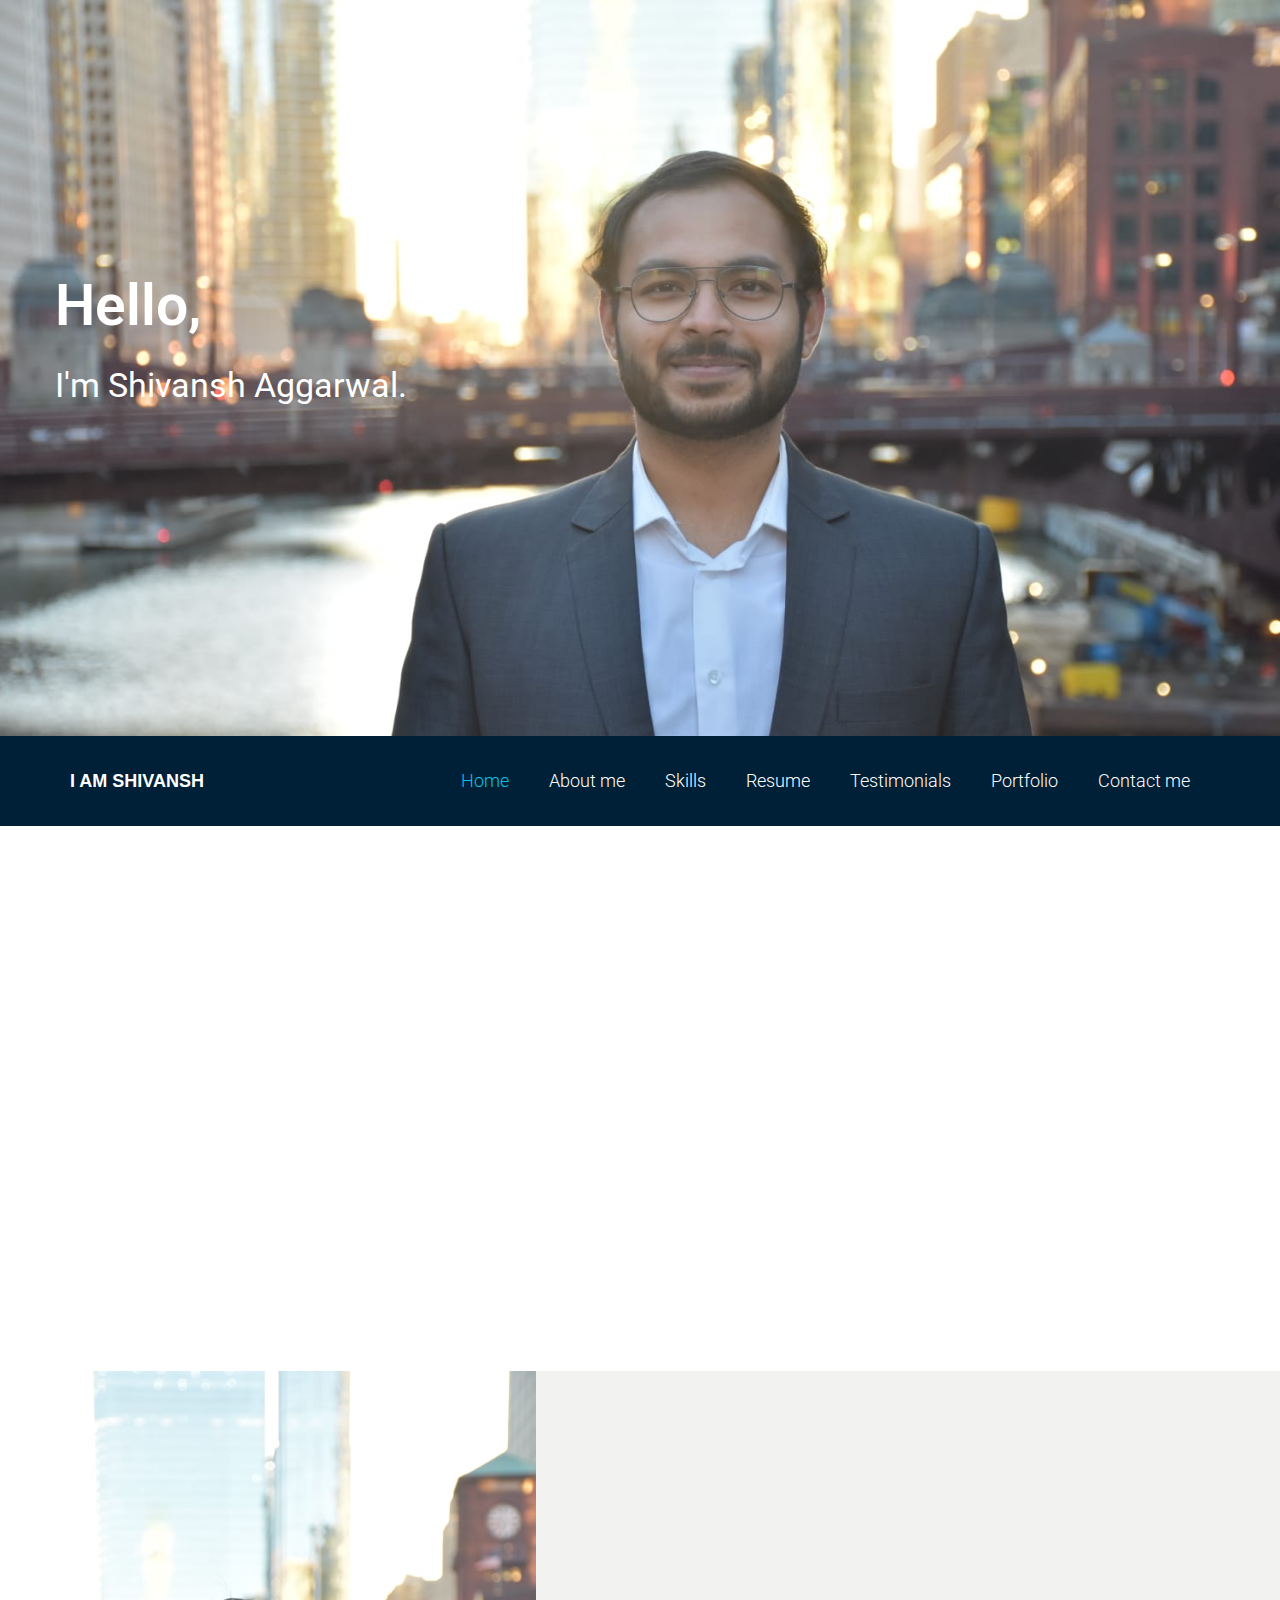
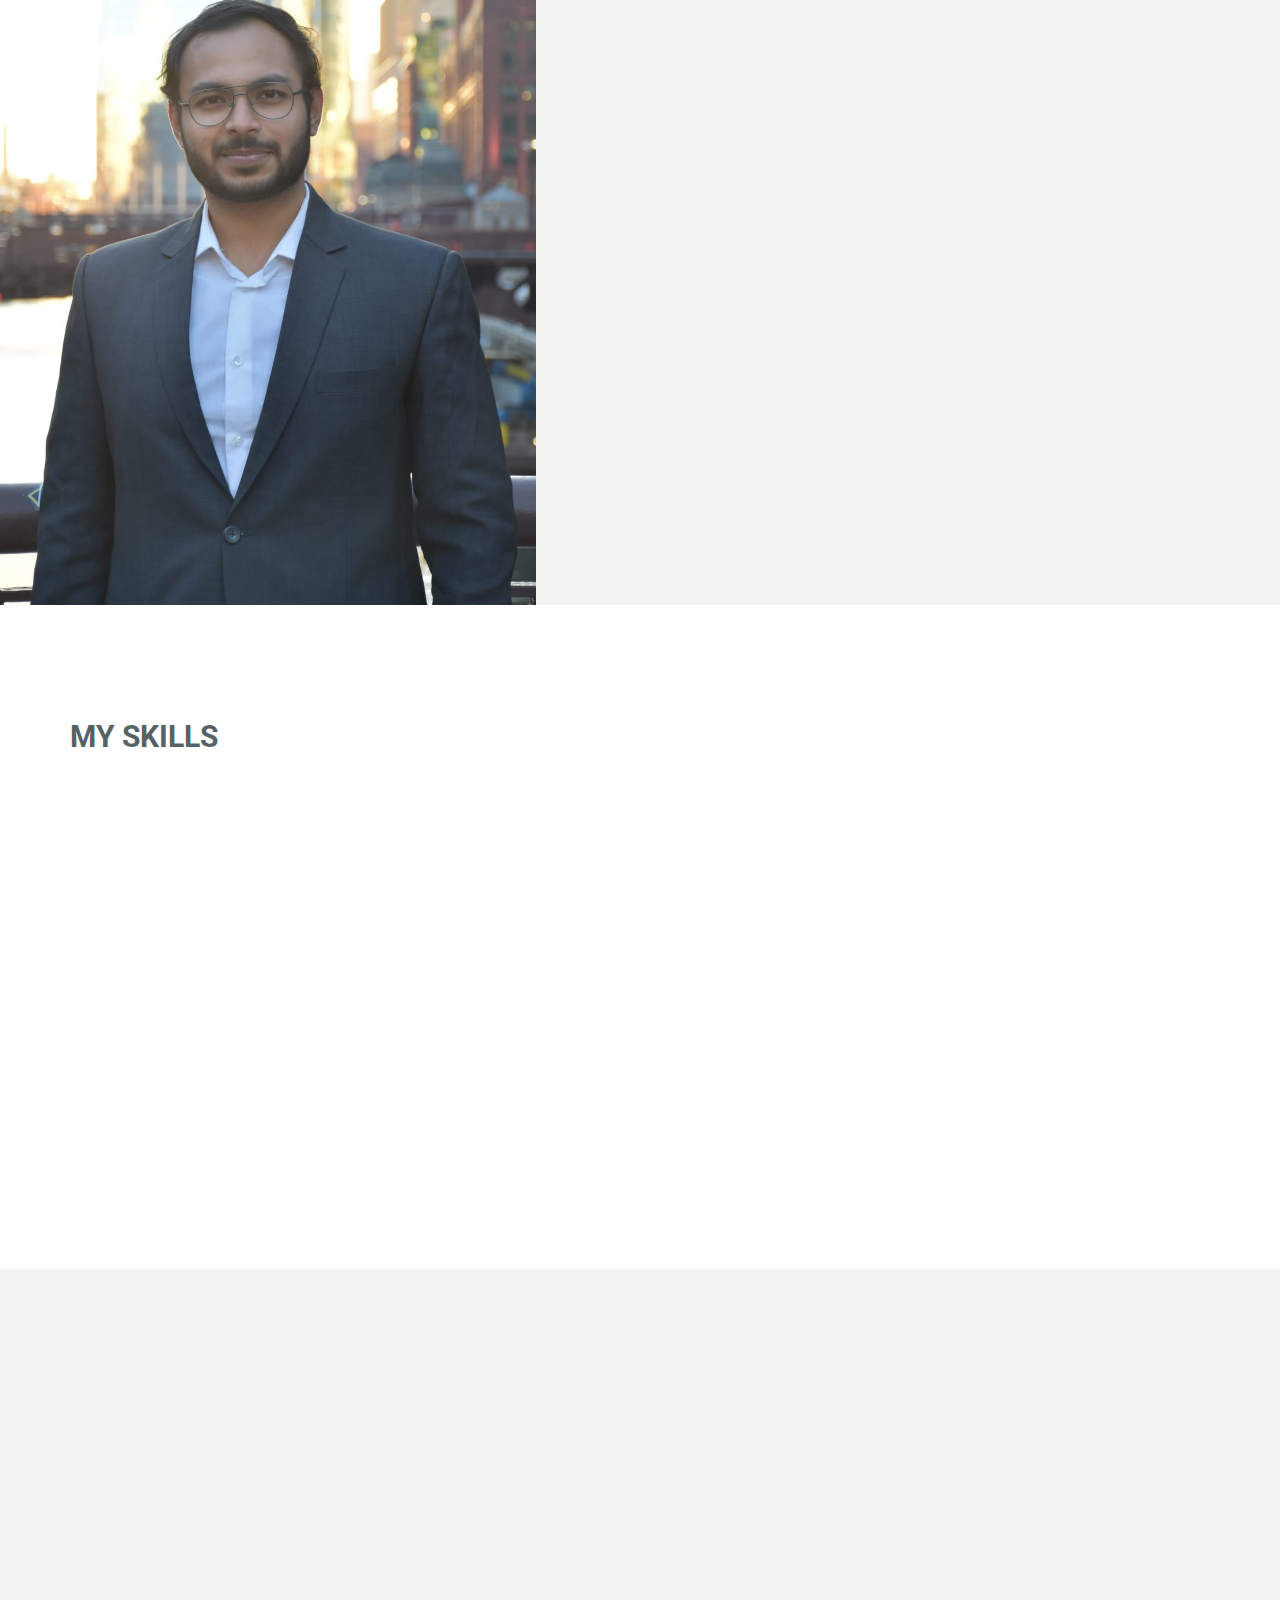
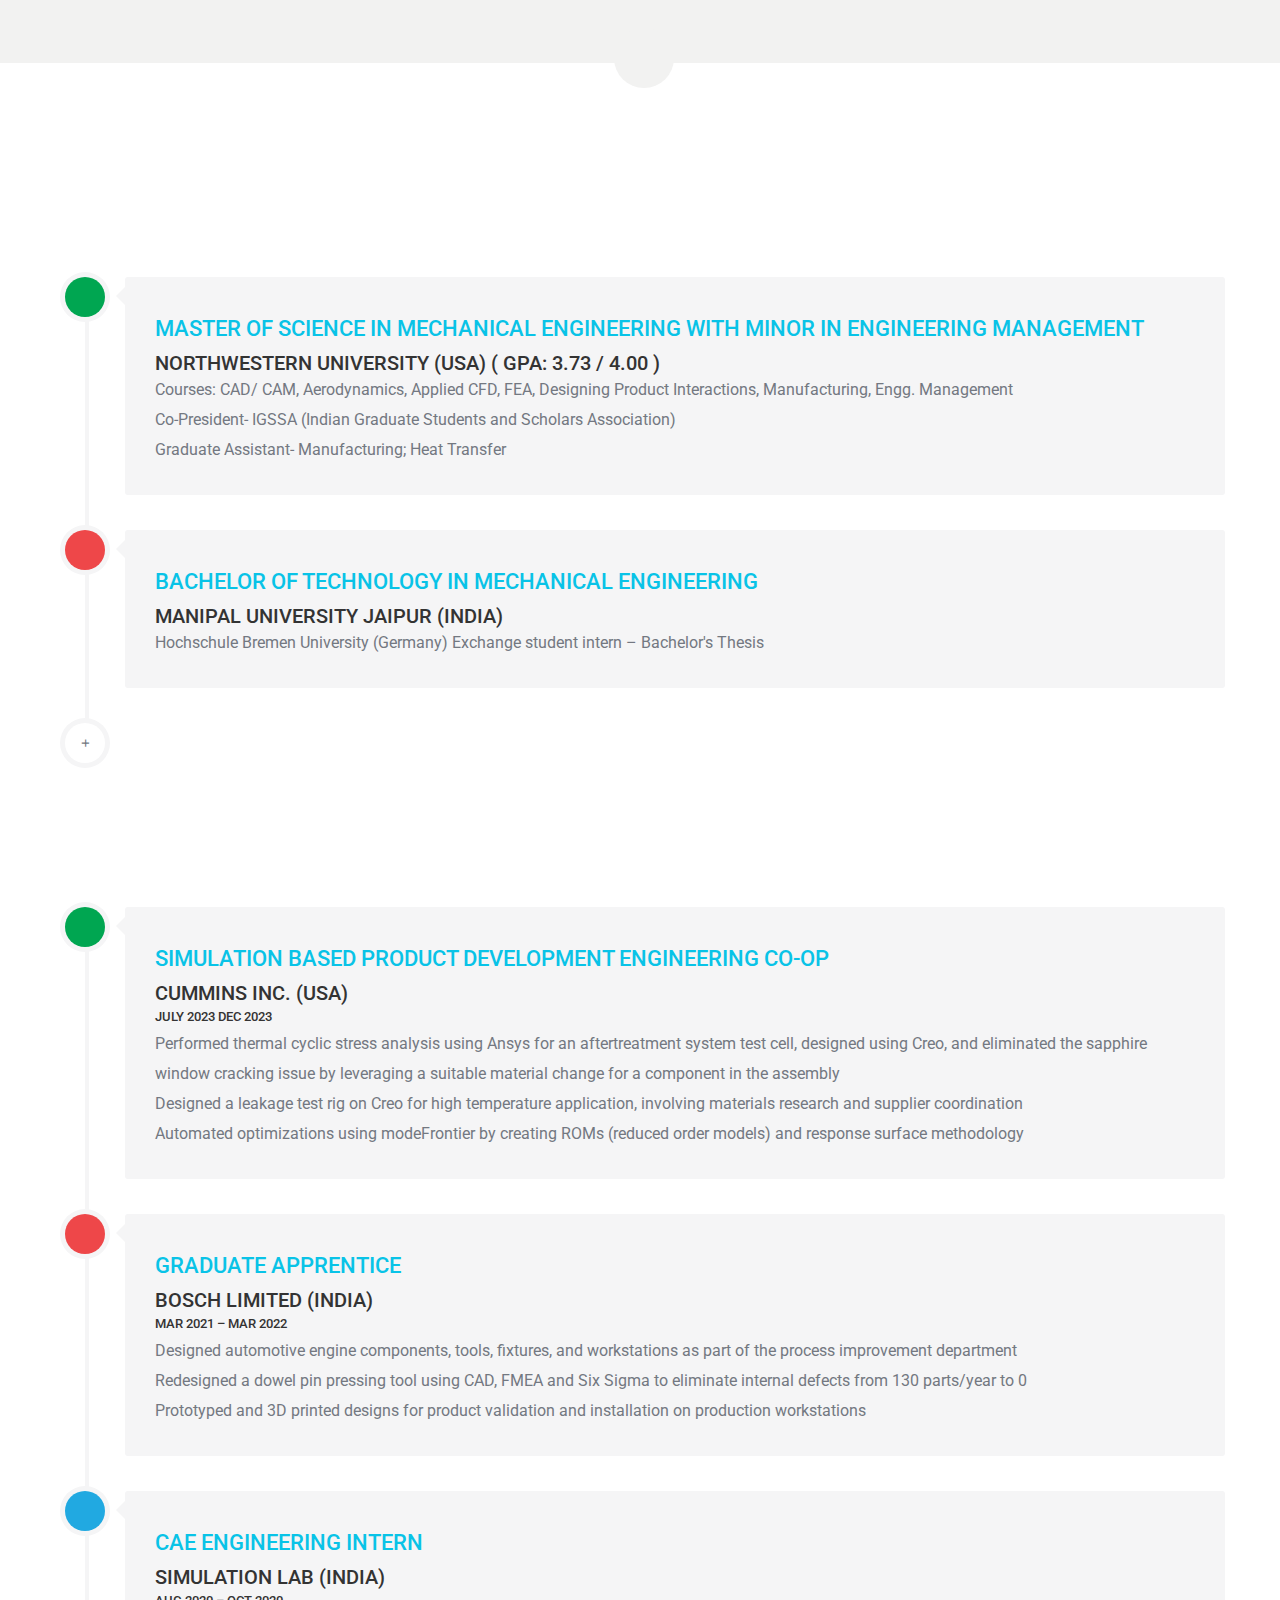
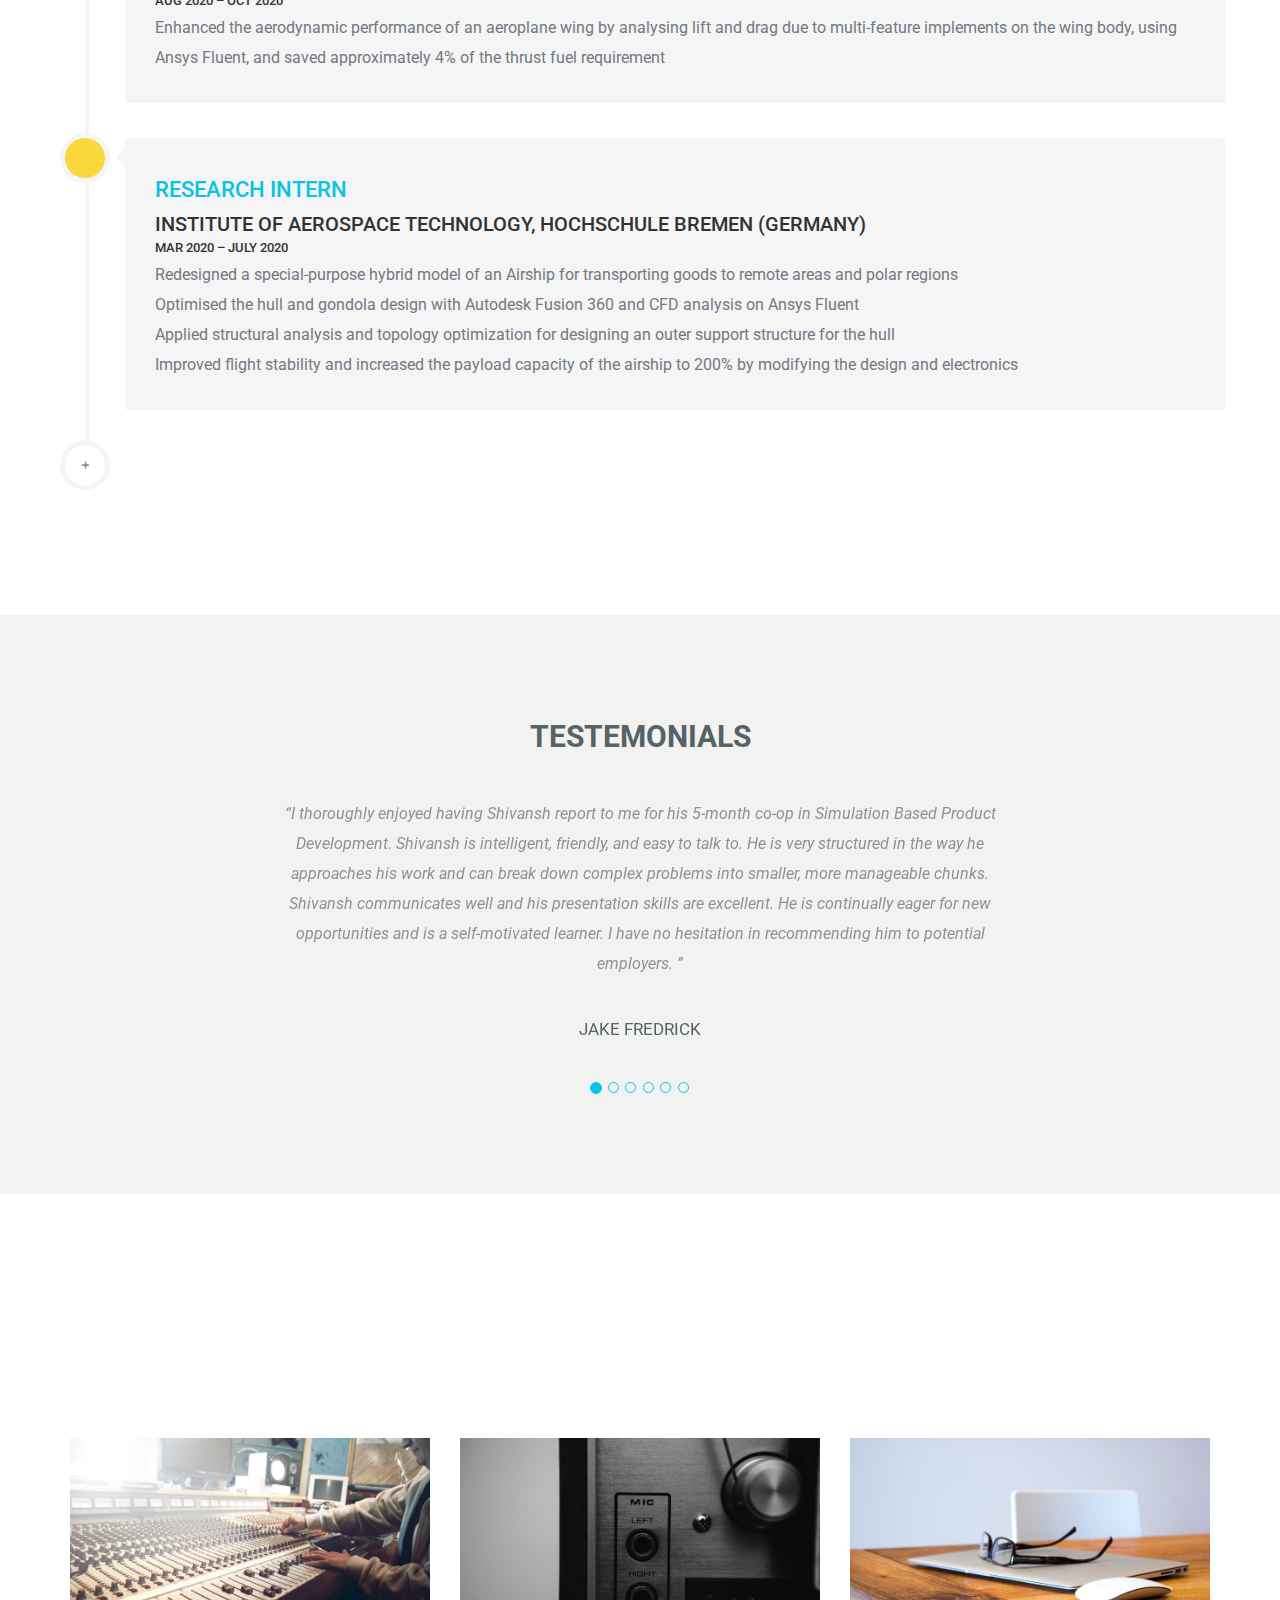
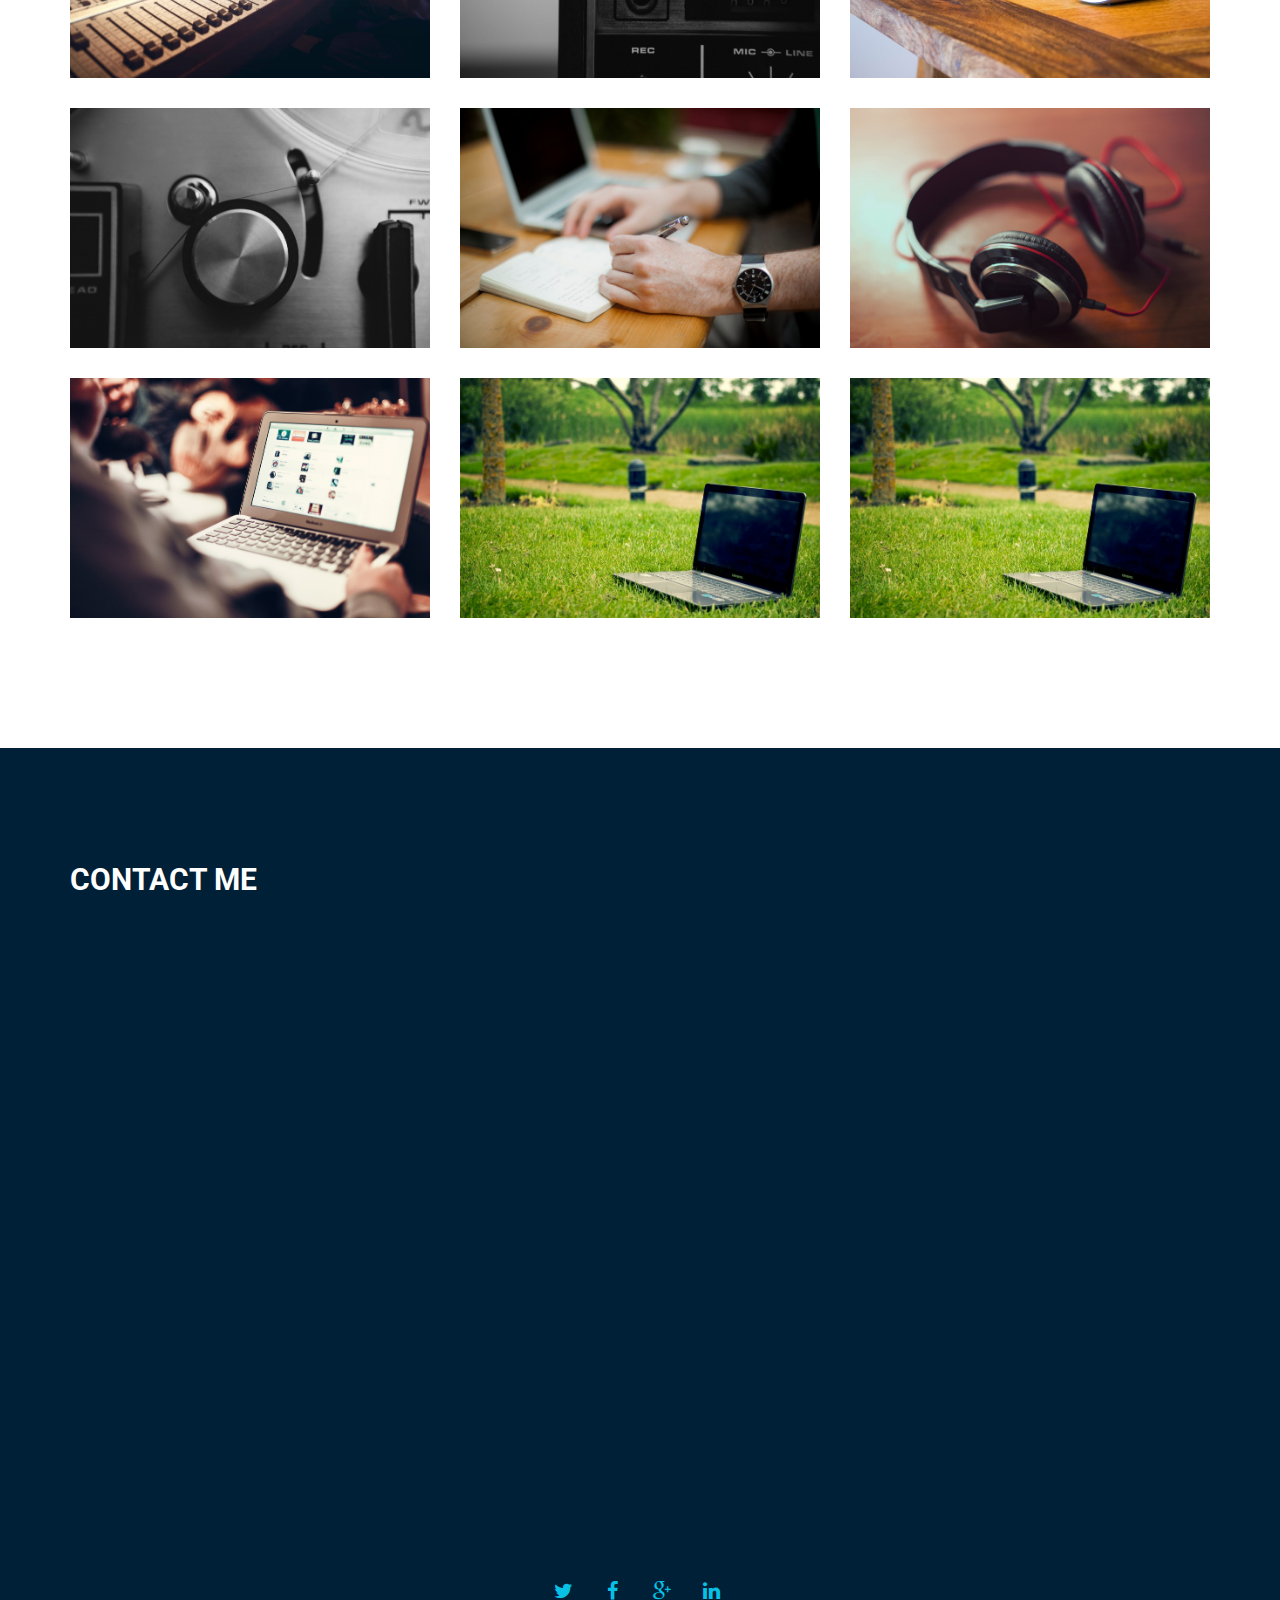
==== commit bfda600e: "Bug fix" ====
--- a/index.html
+++ b/index.html
@@ -4,7 +4,7 @@
     <meta charset="utf-8">
     <meta http-equiv="X-UA-Compatible" content="IE=edge">
     
-    <title>Iam html5 portfolio resume template</title>
+    <title>Shivansh Portfolio</title>
 
     <!-- Mobile Specific Metas
   ================================================== -->
@@ -587,7 +587,7 @@
 		</div>
 	</section>
 	<!-- section portfolio endt -->
-	<div class="container">
+	
 	
 	<script>
 		const dots = document.querySelectorAll('.dot');
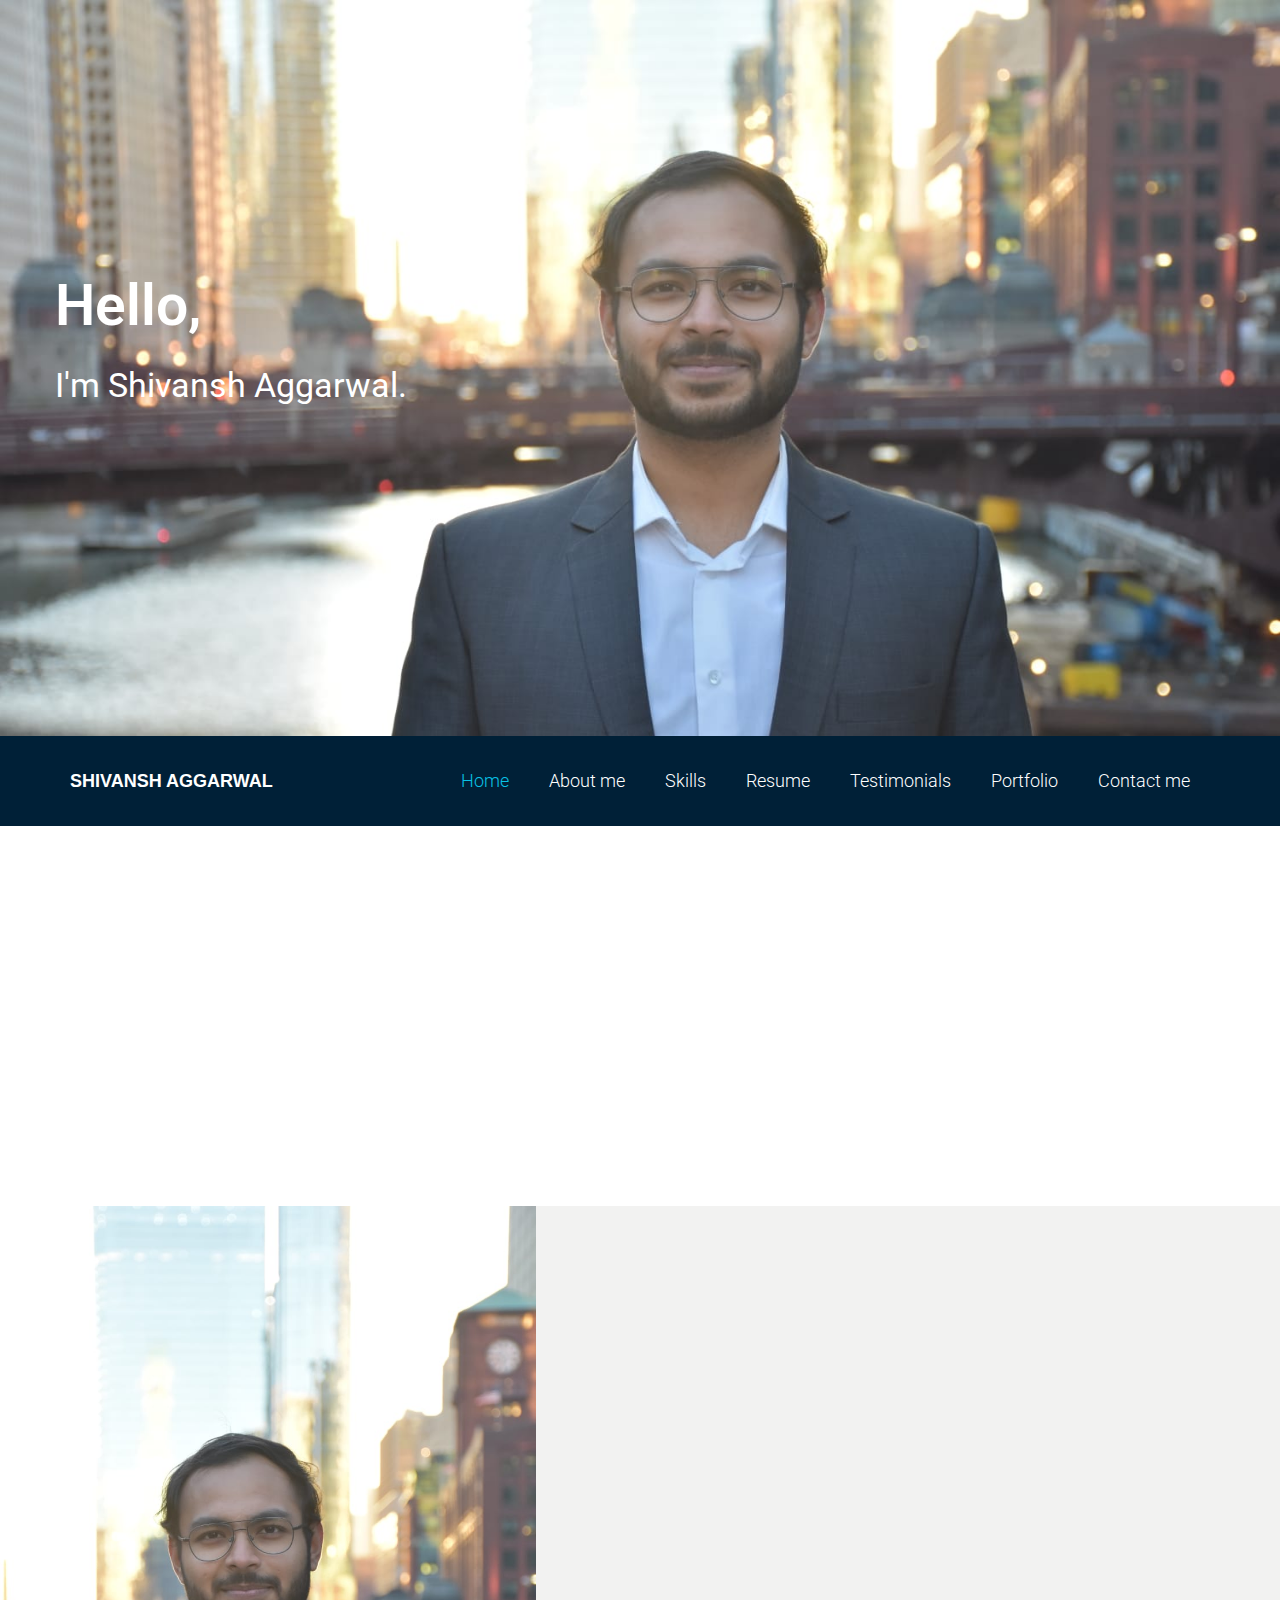
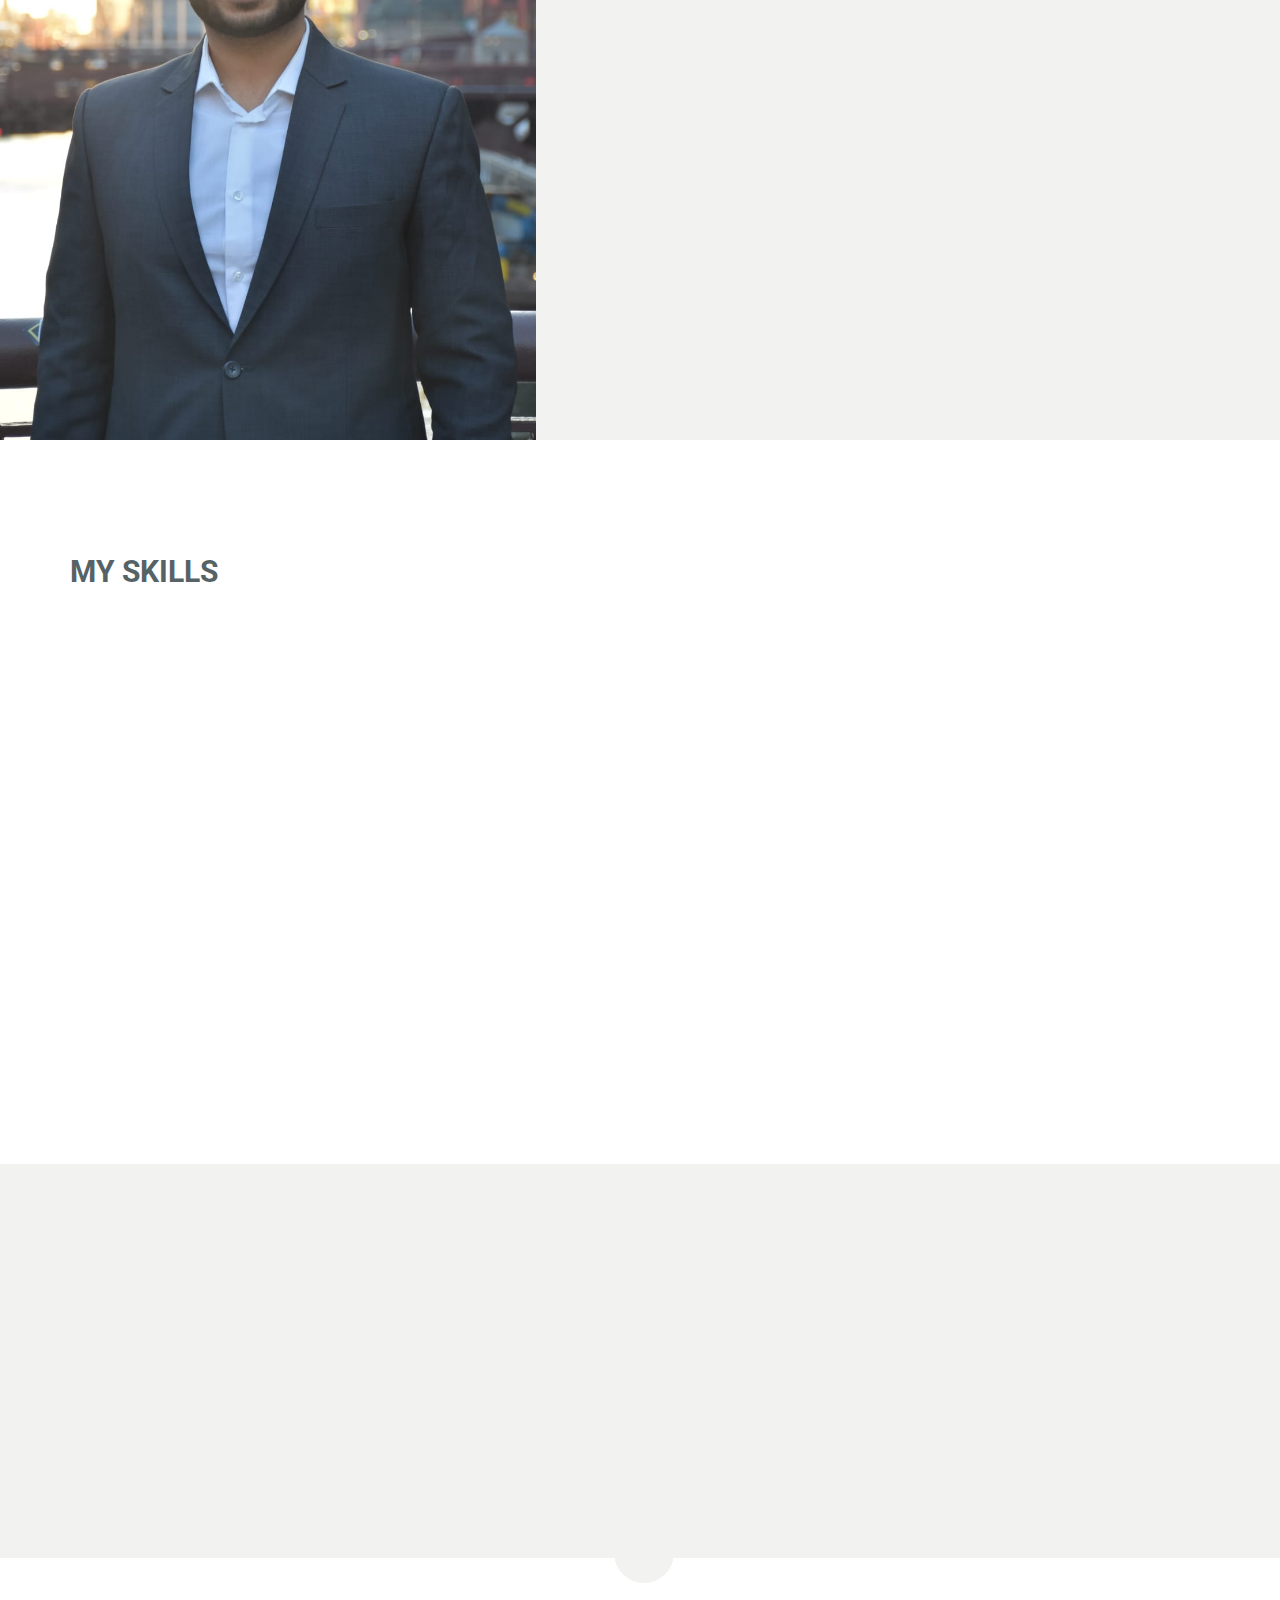
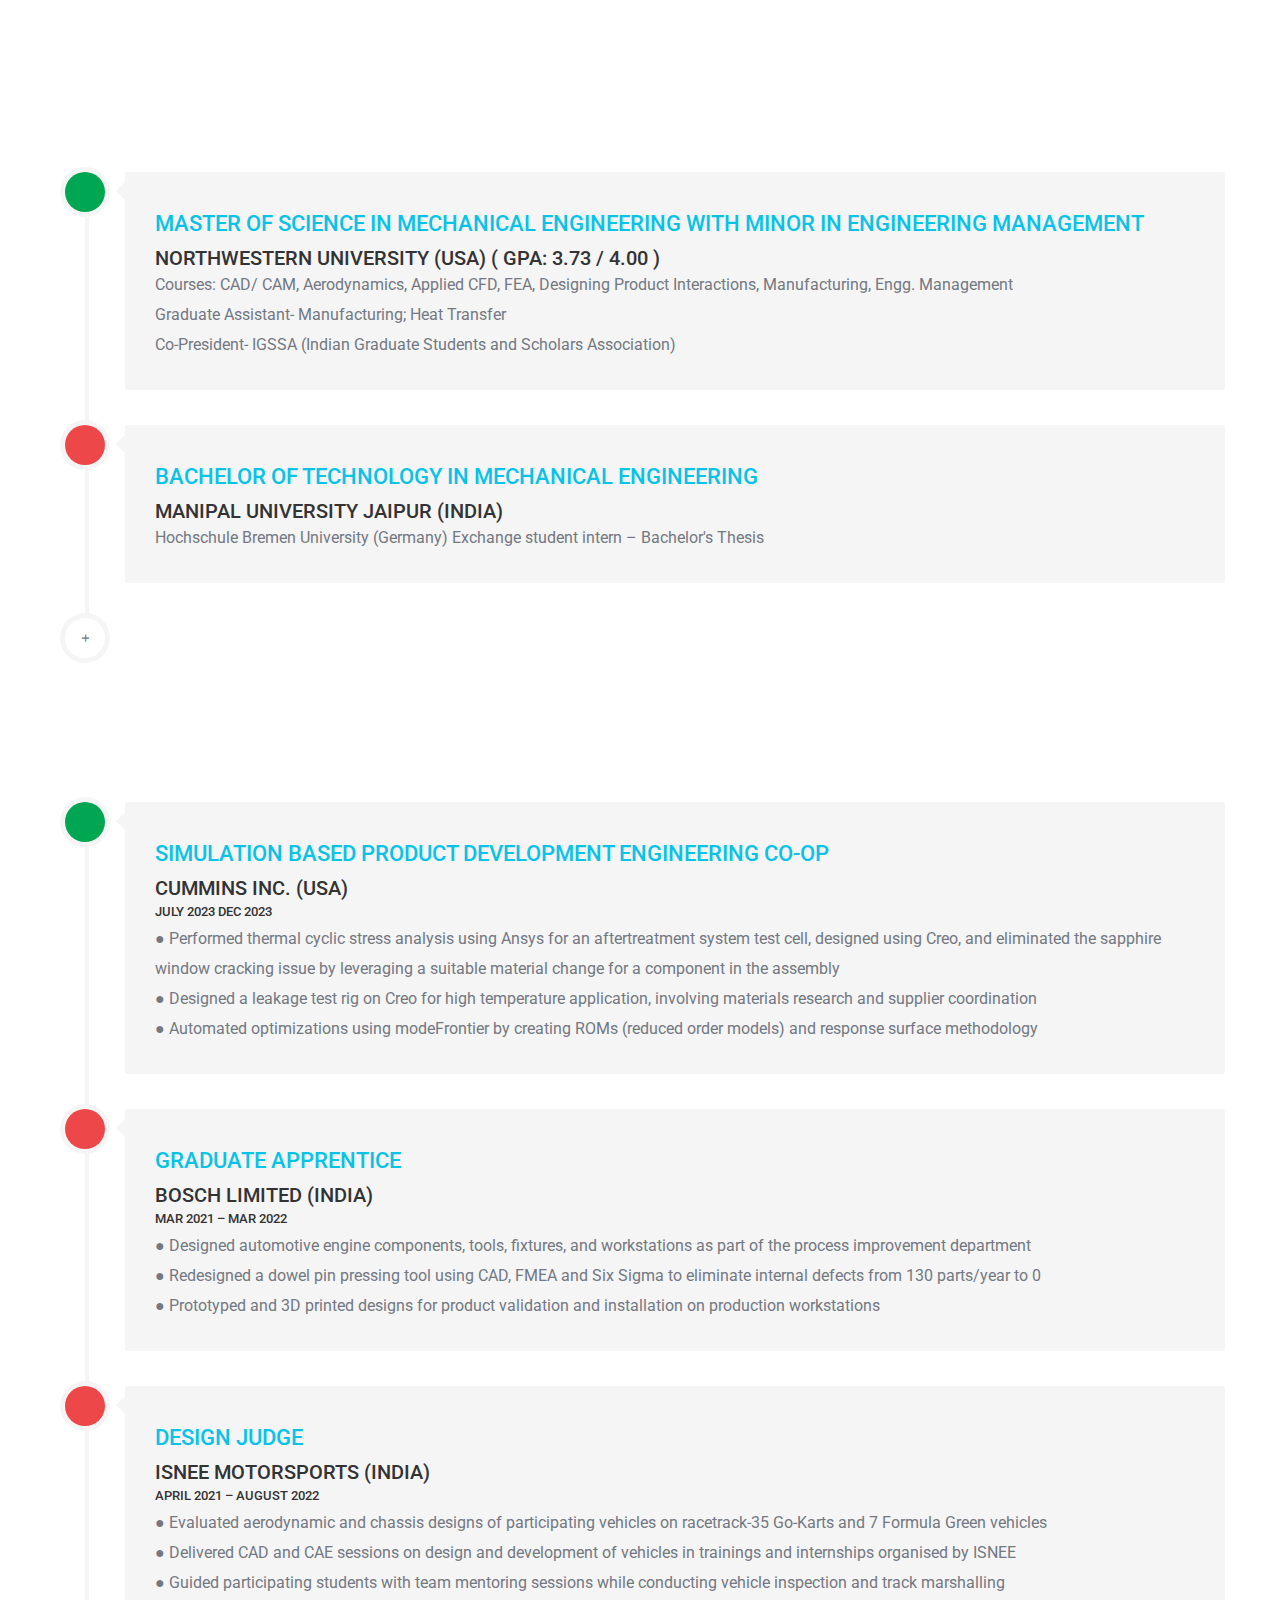
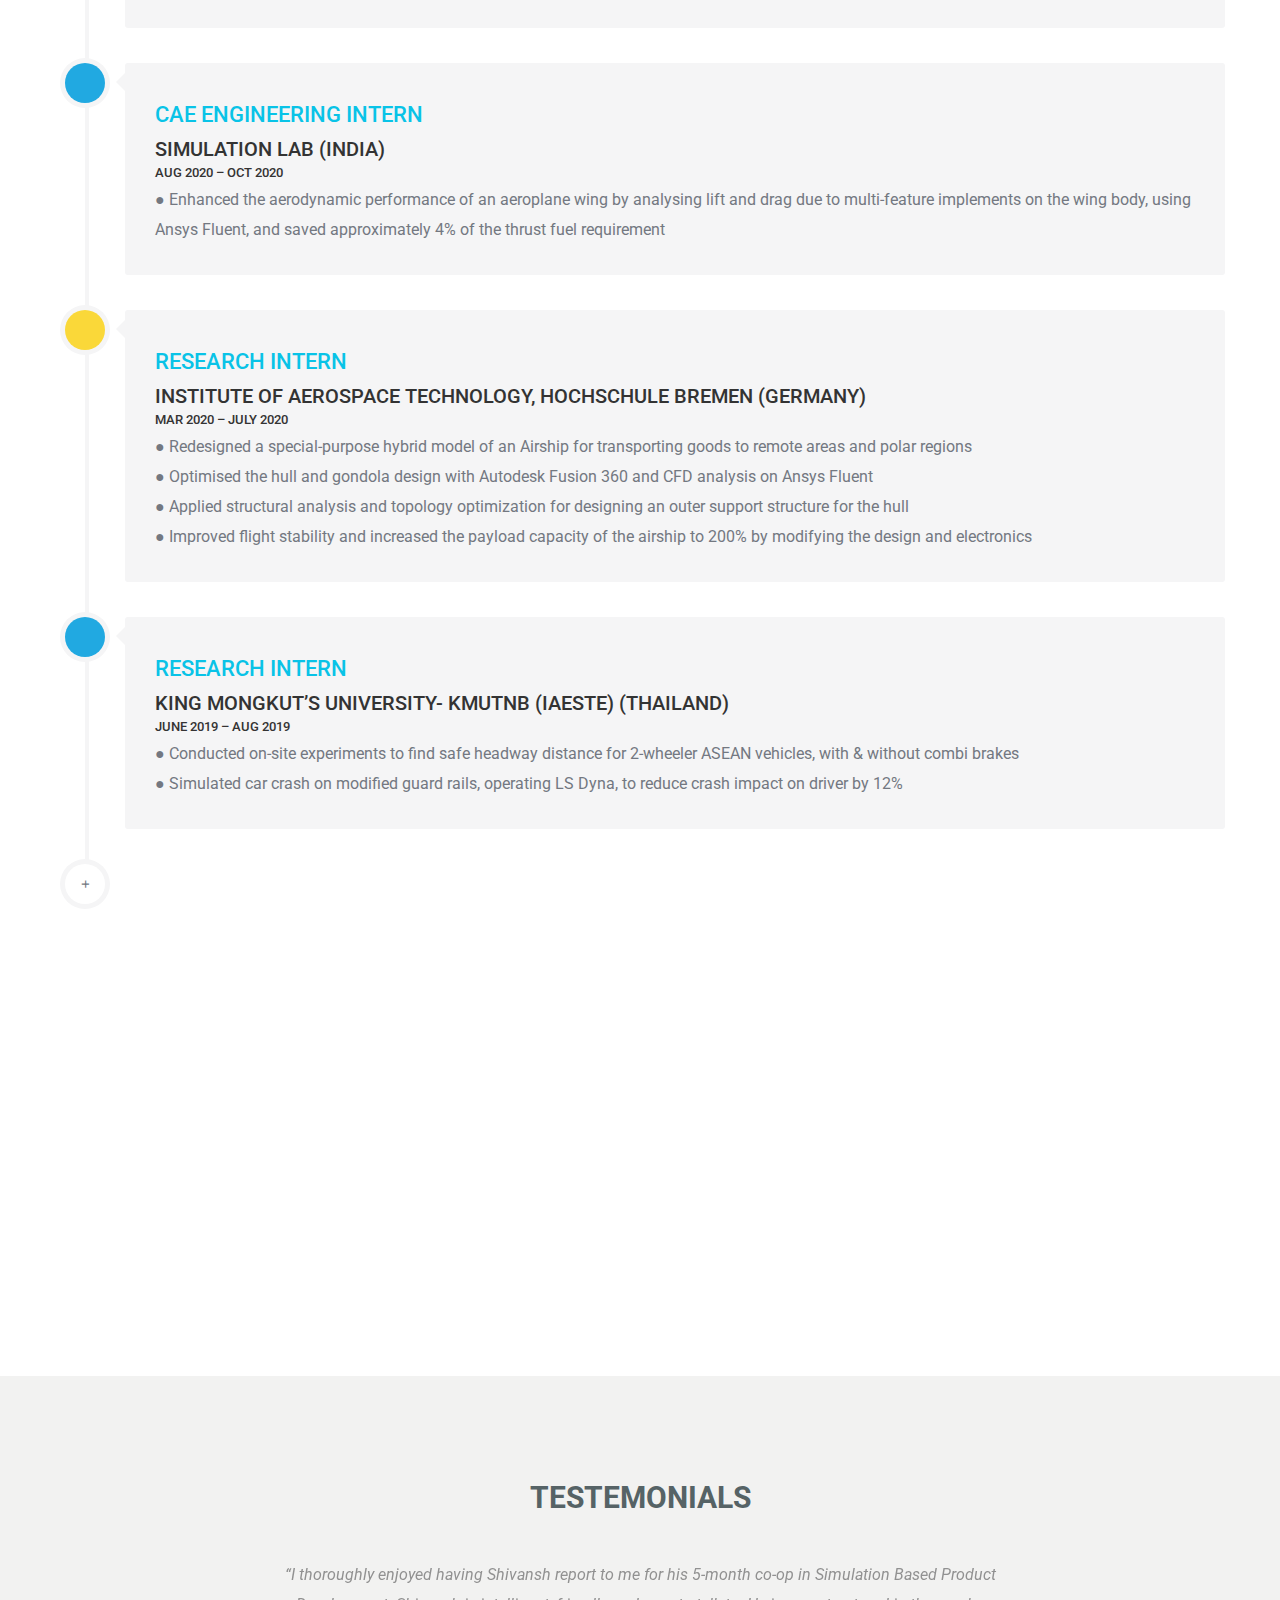
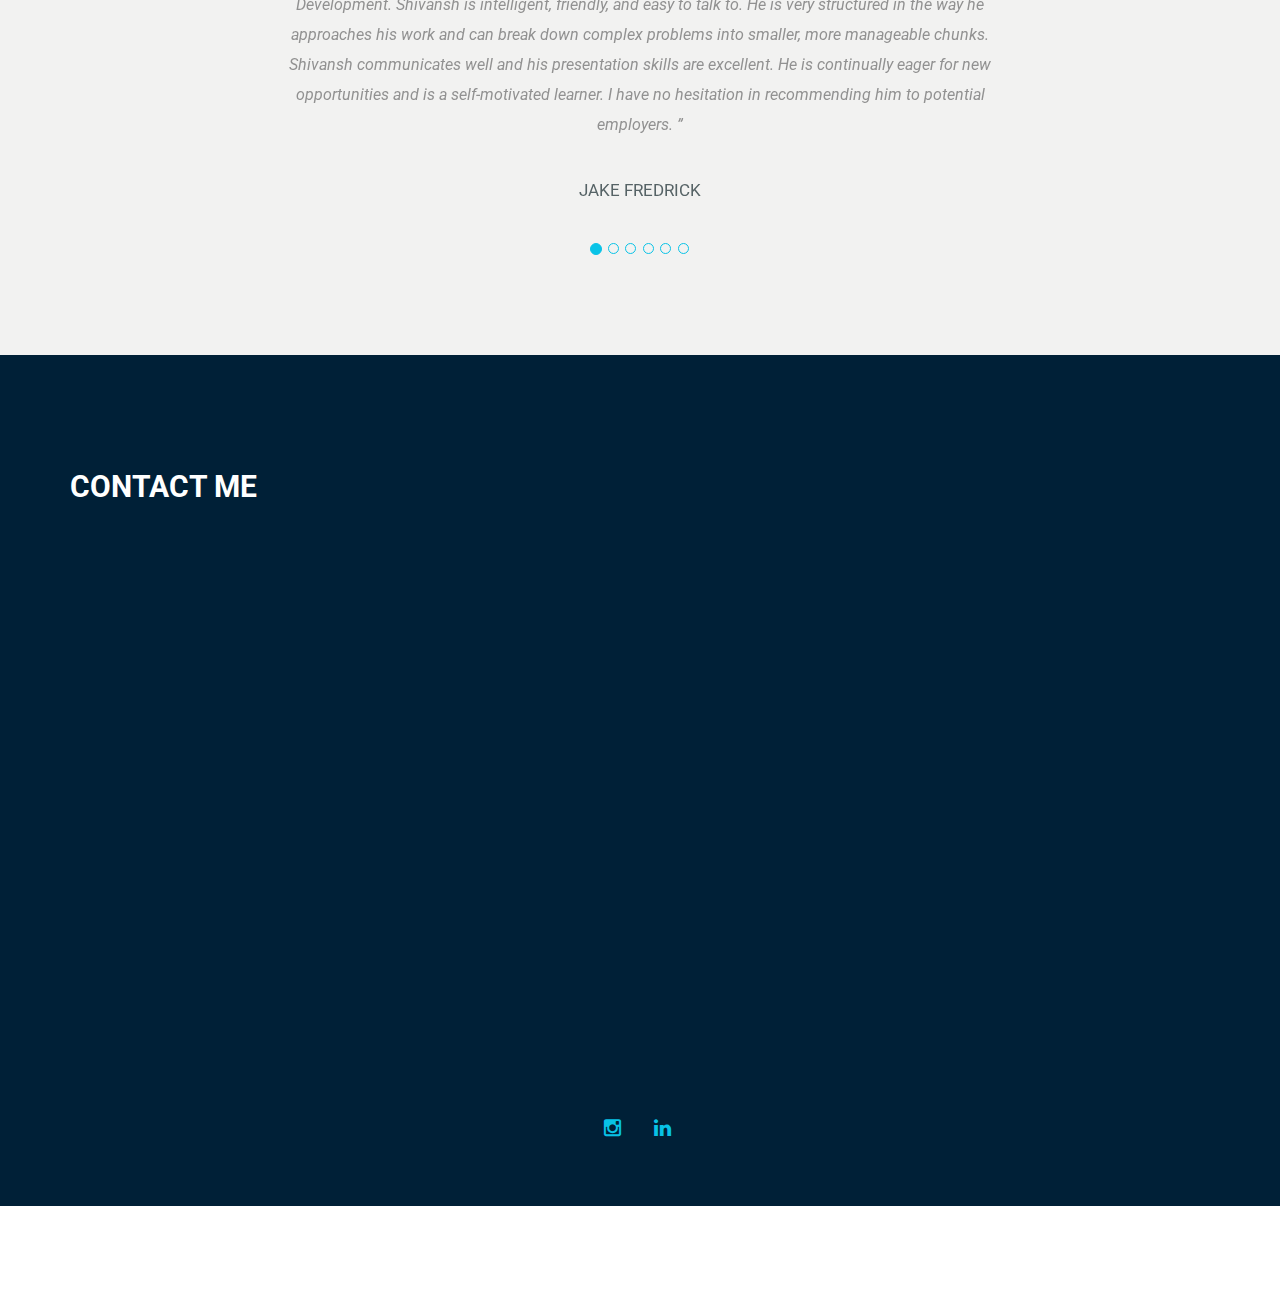
==== commit ebc7f019: "All done - Portfolio" ====
--- a/index.html
+++ b/index.html
@@ -4,7 +4,7 @@
     <meta charset="utf-8">
     <meta http-equiv="X-UA-Compatible" content="IE=edge">
     
-    <title>Shivansh Portfolio</title>
+    <title>Shivansh Aggarwal Portfolio</title>
 
     <!-- Mobile Specific Metas
   ================================================== -->
@@ -58,7 +58,7 @@
     					<span class="icon-bar"></span>
     				</button>
 				
-					<a href="#" class="navbar-brand">I am Shivansh</a>
+					<a href="#" class="navbar-brand">Shivansh Aggarwal</a>
     			</div>  <!-- navbar-header end -->
     			<!-- main nav  -->
 
@@ -81,34 +81,14 @@
 		<div class="container">
 			<div class="row">
 						<div class="service-wrapper">
-							<div class="service-inner wow fadeInRight" data-wow-delay=".2s">
+							<div class="service-inner wow fadeInRight" data-wow-delay=".3s">
 								<i class="fa fa-users"></i>
 								<div class="service-box">
-									<h3>User Story</h3>
-									<p>Lorem ipsum dolor sit amet, consectetuer adipiscing elit, sed diam nonummy nibh euismod tincidunt ut laoreet dolore magna aliquam erat volutpat. Ut wisi enim ad minim veniam, quis nostrud exerci tation</p>
+									<h3>Story</h3>
+									<p>As a mechanical engineer armed with a graduate degree, I've sculpted my career across five diverse countries, blending technical expertise with a global perspective. Beyond the realms of engineering, my heart beats to the rhythm of music, and my commitment to physical fitness mirrors my dedication in the workplace. Having taken leadership roles and rooted in problem solving methodologies, I thrive on merging analytical prowess with a passion for innovation, creating a symphony of skills that define my professional journey.</p>
 								</div>
 							</div> <!-- service -inner  -->
-							<div class="service-inner wow fadeInRight" data-wow-delay=".5s">
-								<i class="fa fa-bank"></i>
-								<div class="service-box">
-									<h3>Wireframe</h3>
-									<p>Lorem ipsum dolor sit amet, consectetuer adipiscing elit, sed diam nonummy nibh euismod tincidunt ut laoreet dolore magna aliquam erat volutpat. Ut wisi enim ad minim veniam, quis nostrud exerci tation</p>
-								</div>
-							</div>  <!-- service -inner  -->
-							<div class="service-inner wow fadeInRight" data-wow-delay=".8s">
-								<i class="fa fa-pencil"></i>
-								<div class="service-box">
-									<h3>Graphic Design</h3>
-									<p>Lorem ipsum dolor sit amet, consectetuer adipiscing elit, sed diam nonummy nibh euismod tincidunt ut laoreet dolore magna aliquam erat volutpat. Ut wisi enim ad minim veniam, quis nostrud exerci tation</p>
-								</div>
-							</div> <!-- service -inner  -->
-							<div class="service-inner wow fadeInRight" data-wow-delay="1.1s">
-								<i class="fa fa-globe"></i>
-								<div class="service-box">
-									<h3>Web Development</h3>
-									
-								</div>
-							</div>  <!-- service -inner  -->
+							
 						</div>
 					</div><!-- row end -->
 		</div>
@@ -152,11 +132,12 @@
 				</div>
 				<div class="col-md-6 col-sm-6 wow fadeInLeft">
 					<div class="skill-desc">
-						<p>Proficient in a variety of Computer-Aided Design (CAD) tools, including SolidWorks, Siemens NX, Fusion 360, Inventor, AutoCAD, CATIA, Creo, DFA, DFM, and GD&T, I bring precision and creativity to the modeling process. My expertise extends to simulation techniques, utilizing tools such as ANSYS (Fluent, Structural, Thermal), Star CCM+, Abaqus/CAE, modeFrontier. 
+						<p>Proficient in a variety of Computer-Aided Design (CAD) tools, including SolidWorks, Siemens NX, Fusion 360, Inventor, AutoCAD, CATIA and Creo, using concepts of DFA, DFM, and GD&T, I bring precision and creativity to the modelling process. 
 						<br>
+						<br>
+						My expertise extends to simulation techniques, utilizing FEA, CFD and Thermal analysis tools such as ANSYS (Fluent, Structural, Thermal), Star CCM+, Abaqus/CAE, and optimization automation tool modeFRONTIER.
 						<br> 
-						My core competency lies in product development, where I seamlessly integrate skills in CAD and simulation to bring ideas to life. With a strong foundation in prototyping, manufacturing, and materials science, coupled with a deep understanding of mechanical systems, I am well-equipped to navigate the complexities of engineering projects, ensuring innovation and excellence from conception to realization.
-						<br>
+						My core competency lies in product development, where I seamlessly integrate skills in modelling and simulation to bring ideas to life. With a strong foundation in prototyping, manufacturing, and materials science, coupled with a deep understanding of mechanical systems, and engineering management, I am well-equipped to navigate the complexities of engineering projects, ensuring innovation and excellence from conception to realization.<br>
 						
 						 
 					</div>
@@ -190,8 +171,16 @@
 					<div class="skill-box wow fadeInDown" data-wow-delay=".8s">
 						<label> Manufacturing </label>
 						<div class="progress">
+							<div class="progress-bar" role="progress-bar" aria-valuemin="0" aria-valuenow="80" aria-valuemax="100" style="width: 80%;" >
+								80%
+							</div>
+						</div>
+					</div>
+					<div class="skill-box wow fadeInDown" data-wow-delay="1.1s">
+						<label> Mechanical Systems </label>
+						<div class="progress">
 							<div class="progress-bar" role="progress-bar" aria-valuemin="0" aria-valuenow="80" aria-valuemax="100" style="width: 85%;" >
-								80%
+								85%
 							</div>
 						</div>
 					</div>
@@ -222,7 +211,7 @@
     <div class="col-md-12 wow fadeInLeft">
 					
 					<div class="resume-inner">
-					<h2 class="heading-title">My Education</h2>
+					<h2 class="heading-title">Education</h2>
 						</div>
 				</div>
 </div>
@@ -243,8 +232,9 @@
                     <h3 class="resume-title-addon-1">Northwestern University (USA) ( GPA: 3.73 / 4.00 )
 						</h3>
 					<p>Courses: CAD/ CAM, Aerodynamics, Applied CFD, FEA, Designing Product Interactions, Manufacturing, Engg. Management 
-						<br>Co-President- IGSSA (Indian Graduate Students and Scholars Association)
-						<br> Graduate Assistant- Manufacturing; Heat Transfer</p>
+						
+						<br> Graduate Assistant- Manufacturing; Heat Transfer
+						<br>Co-President- IGSSA (Indian Graduate Students and Scholars Association)</p>
                 </div>
             </div>
 
@@ -318,9 +308,9 @@
                     <h3 class="resume-title">Simulation Based Product Development Engineering Co-Op </h3>
 					<h3 class="resume-title-addon-1"> Cummins Inc. (USA) </h3>
 					<h3 class="resume-title-addon-2"> July 2023  Dec 2023 </h3>    
-                    <p>Performed thermal cyclic stress analysis using Ansys for an aftertreatment system test cell, designed using Creo, and eliminated the sapphire window cracking issue by leveraging a suitable material change for a component in the assembly
-						<br>Designed a leakage test rig on Creo for high temperature application, involving materials research and supplier coordination
-						<br>Automated optimizations using modeFrontier by creating ROMs (reduced order models) and response surface methodology</p>
+                    <p>●  Performed thermal cyclic stress analysis using Ansys for an aftertreatment system test cell, designed using Creo, and eliminated the sapphire window cracking issue by leveraging a suitable material change for a component in the assembly
+						<br>●  Designed a leakage test rig on Creo for high temperature application, involving materials research and supplier coordination
+						<br>●  Automated optimizations using modeFrontier by creating ROMs (reduced order models) and response surface methodology</p>
                 </div>
             </div>
 
@@ -339,10 +329,10 @@
 					<h3 class="resume-title">Graduate Apprentice</h3>
 					<h3 class="resume-title-addon-1"> Bosch Limited (India)</h3>
 					<h3 class="resume-title-addon-2"> Mar 2021 – Mar 2022</h3>    
-                    <p> Designed automotive engine components, tools, fixtures, and workstations as part of the process improvement department
-
-						<br>Redesigned a dowel pin pressing tool using CAD, FMEA and Six Sigma to eliminate internal defects from 130 parts/year to 0
-						<br>Prototyped and 3D printed designs for product validation and installation on production workstations
+                    <p> ●  Designed automotive engine components, tools, fixtures, and workstations as part of the process improvement department
+
+						<br>●  Redesigned a dowel pin pressing tool using CAD, FMEA and Six Sigma to eliminate internal defects from 130 parts/year to 0
+						<br>●  Prototyped and 3D printed designs for product validation and installation on production workstations
 					<br>
 				</p>
                 </div>
@@ -350,6 +340,28 @@
 
         </article>
 
+		<article class="timeline-entry">
+
+            <div class="timeline-entry-inner">
+
+                <div class="timeline-icon bg-secondary">
+                    <i class="entypo-suitcase"></i>
+                </div>
+
+                <div class="timeline-label">
+					<h3 class="resume-title">Design Judge</h3>
+					<h3 class="resume-title-addon-1"> ISNEE Motorsports (India)</h3>
+					<h3 class="resume-title-addon-2"> April 2021 – August 2022</h3>    
+                    <p>●   Evaluated aerodynamic and chassis designs of participating vehicles on racetrack-35 Go-Karts and 7 Formula Green vehicles
+
+						<br>●   Delivered CAD and CAE sessions on design and development of vehicles in trainings and internships organised by ISNEE
+						<br>●   Guided participating students with team mentoring sessions while conducting vehicle inspection and track marshalling
+					<br>
+				</p>
+                </div>
+            </div>
+
+        </article>
 
         <article class="timeline-entry">
 
@@ -363,7 +375,7 @@
                     <h3 class="resume-title">CAE Engineering Intern </h3>
 					<h3 class="resume-title-addon-1"> Simulation Lab (India)</h3>
 					<h3 class="resume-title-addon-2"> Aug 2020 – Oct 2020</h3>    
-                    <p> Enhanced the aerodynamic performance of an aeroplane wing by analysing lift and drag due to multi-feature implements on
+                    <p> ●  Enhanced the aerodynamic performance of an aeroplane wing by analysing lift and drag due to multi-feature implements on
 						the wing body, using Ansys Fluent, and saved approximately 4% of the thrust fuel requirement
 				</p>
                 </div>
@@ -384,11 +396,31 @@
                     <h3 class="resume-title">Research Intern </h3>
 					<h3 class="resume-title-addon-1">  Institute of Aerospace Technology, Hochschule Bremen (Germany)</h3>
 					<h3 class="resume-title-addon-2"> Mar 2020 – July 2020</h3>    
-                    <p> Redesigned a special-purpose hybrid model of an Airship for transporting goods to remote areas and polar regions
-						<br>Optimised the hull and gondola design with Autodesk Fusion 360 and CFD analysis on Ansys Fluent
-						<br>Applied structural analysis and topology optimization for designing an outer support structure for the hull
-						<br>Improved flight stability and increased the payload capacity of the airship to 200% by modifying the design and electronics
-
+                    <p> ●  Redesigned a special-purpose hybrid model of an Airship for transporting goods to remote areas and polar regions
+						<br>●  Optimised the hull and gondola design with Autodesk Fusion 360 and CFD analysis on Ansys Fluent
+						<br>●  Applied structural analysis and topology optimization for designing an outer support structure for the hull
+						<br>●  Improved flight stability and increased the payload capacity of the airship to 200% by modifying the design and electronics
+
+                </div>
+            </div>
+
+        </article>
+
+		<article class="timeline-entry">
+
+            <div class="timeline-entry-inner">
+
+                <div class="timeline-icon bg-info">
+                    <i class="entypo-location"></i>
+                </div>
+
+                <div class="timeline-label">
+                    <h3 class="resume-title">Research Intern</h3>
+					<h3 class="resume-title-addon-1"> King Mongkut’s University- KMUTNB (IAESTE) (Thailand)</h3>
+					<h3 class="resume-title-addon-2"> June 2019 – Aug 2019</h3>    
+                    <p> ●   Conducted on-site experiments to find safe headway distance for 2-wheeler ASEAN vehicles, with & without combi brakes
+						<br>●   Simulated car crash on modified guard rails, operating LS Dyna, to reduce crash impact on driver by 12%
+				</p>
                 </div>
             </div>
 
@@ -416,176 +448,147 @@
 	</section>
 	<!-- Resume end -->
 	
-	<!-- section testimonial start -->
-
-	<section id="section-testimonial" class="section-padding">
+
+	<!-- section testimonial end -->
+	
+	<!-- section portfolio start -->
+	
+    <!-- Add more content-blocks as needed -->
+
+
+  </div>
+	<section id="section-portfolio" class="section-padding">
 		<div class="container">
-			
-			<div class="row">
+			<div class="row">
+				<div class="col-md-12 text-center wow fadeInUp">
+					<div class="section-heading">
+						<h2 class="heading-title">Portfolio</h2>
+						<h1> COMMING SOON </h1>
+						</div>
+				</div>
+			</div>
+		</div>
+<!--
+			<div class="row">
+				<h2 class="portfolio-title">Analysis of the effect of Active Aerodynamic geometry on Automotive Performance</h2>
+					
+				<div class="portfolio-section">
+					
+				  <div class="portfolio-text">
+					<p class="portfolio-text-inner">
+						●  Three different bionic flap geometries on a car were modeled in SolidWorks and then imported into Ansys Fluent for CFD analysis. The flow domain was created using enclosure and boolean. To reduce the computational power used, symmetry conditions were utilized. Appropriate mesh sizing involving body sizing and sphere of influence was used to mesh the model and the flow domain. Applicable boundary conditions were given along with setting up the right viscosity and velocity of the car.
+						<br>●   The turbulence model used was SST-kω and the speeds of tests were 50m/s and 100m/s (112 mph and 224 mph respectively). Following this, the solver criteria were set with residuals under 10e-6 for result accuracy. Report definitions for drag and lift (downforce) were created. The simulations were run for the various geometries. After the simulations, the designs were prototyped using a 3D printer with a fine surface finish and tested in the in-house wind tunnel at the university. Finally, the results achieved for the optimum geometry of bionic flaps were in congruence with the design that Mercedes has for their bionic flaps on the concept car- Vision AVTR, which was the inspiration for this project, thus validating this study.
+					</p>
+					
+				  </div>
+				  <img class="portfolio-image" src="images/portfolio/portfolio_pic2.jpg" alt="Portfolio Image 1">
+				</div>
+			  
+				<div class="portfolio-section">
+				  <img class="portfolio-image" src="images/portfolio/portfolio_pic2.jpg" alt="Portfolio Image 2">
+				  <div class="portfolio-text">
+					<h2 class="portfolio-title">Design and Manufacturing of Undertray for Northwestern Formula Racing Vehicle</h2>
+					
+				  </div>
+				</div>
+			  
 				
-				<div class="col-md-12">
-					<div class="carousel slide text-center" id="testimonial-carousel">
-						 <ol class="carousel-indicators">
-						    <li data-target="#testimonial-carousel" data-slide-to="0" class="active"></li>
-						    <li data-target="#testimonial-carousel" data-slide-to="1"></li>
-						    <li data-target="#testimonial-carousel" data-slide-to="2"></li>
-							<li data-target="#testimonial-carousel" data-slide-to="3"></li>
-							<li data-target="#testimonial-carousel" data-slide-to="4"></li>
-							<li data-target="#testimonial-carousel" data-slide-to="5"></li>
-						  </ol>
-						<div class="carousel-inner"> 
-
-					<h2 class="heading-title">Testemonials</h2>
-							<div class="item active">
-								<p>“I thoroughly enjoyed having Shivansh report to me for his 5-month co-op in Simulation Based Product Development. Shivansh is intelligent, friendly, and easy to talk to. He is very structured in the way he approaches his work and can break down complex problems into smaller, more manageable chunks. Shivansh communicates well and his presentation skills are excellent. He is continually eager for new opportunities and is a self-motivated learner. I have no hesitation in recommending him to potential employers.
-									”</p>
-
-								<h4 class="client-name">Jake Fredrick
-								</h4>
-							</div>
-							<div class="item">
-								<p>“Shivansh completed his internship with my team as Simulation based product development co-op and supported Multidisciplinary optimization (MDO) initiative under my guidance. He was responsible for identifying an approach to integrate a reduced order model (ROM) created in ANSYS and exported as Functional mock-up unit (FMU) into automation and optimization tool modeFRONTIER. He did an excellent job in exploring this new feature. He learned the tool quickly by going through tutorials and dived deep in the problem. Shivansh is technically sound and is curious to learn. He worked independently most of the time and documented the findings well. He has excellent communication skills and presents himself well. Shivansh is a good listener and very friendly to work with.
-									”</p>
-
-								<h4 class="client-name">Dhanashree Wazalwar
-									</h4>
-							</div>
-							<div class="item ">
-								<p>“ 
-									Shivansh is a motivated, forward-thinking, disciplined, and proactive person. He possesses a remarkable skillset in product design, development, and testing. He has worked with me on various projects including the Go Kart Design Challenge, and Formula Green (a series of design competitions by ISNEE Motorsports) as a Design Judge and was found to be a very efficient and organized person at work. His orientation toward learning and improvement makes him a uniquely capable and productive team player. He is insightful, independent, and capable of adapting to new working environments and challenges. I wish you a bright future Shivansh.
-									”</p>
-
-								<h4 class="client-name">Umesh Kumar
-								</h4>
-							</div>
-							<div class="item ">
-								<p>“ 
-									He worked under me as Graduate Apprentince, and has worked on multiple projects with me, during his tenure in Bosch. What I really liked about him was being in any task given, he not only used to perform and complete it, but built it up further ahead and add in his inputs as well. Has good skill set on modeling and designing aspects. Keen interest in new technologies, adaptive and a quick learner. He also had a wonderful people connect, he will be an asset to any organization he works for.
-”</p>
-
-								<h4 class="client-name">Ankur Kapoor
-
-								</h4>
-							</div>
-							<div class="item ">
-								<p>“ 
-									Shivansh worked under me as Graduate Apprentince, and has worked on multiple projects with me, during his tenure in Bosch. What I really liked about him was being in any task given, he not only used to perform and complete it, but built it up further ahead and add in his inputs as well. Has good skill set on modeling and designing aspects. Keen interest in new technologies, adaptive and a quick learner. He also had a wonderful people connect, he will be an asset to any organization he works for.
-
-								<h4 class="client-name">Rashi Rajvanshi
-
-								</h4>
-							</div>
-							<div class="item ">
-								<p>“ 
-									Shivansh worked as a trainee with us. I had several interactions with him, which were quite insightful and gave a confidence in him. He is a thinker, a focused individual, very clear of his strengths. Has a great way to articulate things, the technology and to uncover the aspects which are never thought of by many experienced personnel. I have always been proud of him.
-
-								<h4 class="client-name">Namita Garg
-
-
-								</h4>
-							</div>
-						</div>
-					</div>
-				</div>
+			  
+			  </div>
+			<div class="row">
+				<h2 class="portfolio-title">Analysis of the effect of Active Aerodynamic geometry on Automotive Performance</h2>
+				<h2 class="portfolio-title">Design and Manufacturing of Undertray for Northwestern Formula Racing Vehicle</h2>
+				<h2 class="portfolio-title">Part Design and Manufacturing using Injection Molding</h2>
+				<h2 class="portfolio-title">Screw Engagement and Failure Analysis</h2>
+				<h2 class="portfolio-title">Spatial Steering Wheel (Human Factors Designing)</h2>
+				<h2 class="portfolio-title">Design Judge (ISNEE Motorsports)</h2>
+				<h2 class="portfolio-title">Graduate Apprentice (Bosch Limited)</h2>
+				<h2 class="portfolio-title">CAE Engineer- Product Development (Simulation Lab)</h2>
+				<h2 class="portfolio-title">Research Intern- Aerospace (Institute of Aerospace Technology)</h2>
+				<h2 class="portfolio-title">Graduate Apprentice (Bosch Limited)</h2>
+				<h2 class="portfolio-title">Research Intern- Automotive</h2>
+				<h2 class="portfolio-title">Design and Fabrication of Electric Go-Kart for national competition (ISNEE Motorsports)</h2>
+				<h2 class="portfolio-title">Performance Optimization and Fabrication of Solar Air Heater</h2>
+
+				<div class="col-md-4 col-sm-4">
+					<div class="portfolio-box">
+						<img src="images/portfolio/portfolio_pic1.jpg" alt="" class="img-responsive">
+						<div class="image-overlay text-center">
+							<a href="images/portfolio/portfolio_pic1.jpg" data-rel="prettyPhoto"><i class="fa fa-arrows-alt"></i></a>
+						</div>
+					</div>
+				</div>  
+				<div class="col-md-4 col-sm-4">
+					<div class="portfolio-box">
+						<img src="images/portfolio/portfolio_pic2.jpg" alt="" class="img-responsive">
+						<div class="image-overlay text-center">
+							<a href="images/portfolio/portfolio_pic2.jpg" data-rel="prettyPhoto"><i class="fa fa-arrows-alt"></i></a>
+						</div>
+					</div>
+				</div> 
+				<div class="col-md-4 col-sm-4">
+					<div class="portfolio-box">
+						<img src="images/portfolio/portfolio_pic3.jpg" alt="" class="img-responsive">
+						<div class="image-overlay text-center">
+							<a href="images/portfolio/portfolio_pic3.jpg" data-rel="prettyPhoto"><i class="fa fa-arrows-alt"></i></a>
+						</div>
+					</div>
+				</div>  
+				<div class="clearfix"></div>
+				<div class="col-md-4 col-sm-4">
+					<div class="portfolio-box">
+						<img src="images/portfolio/portfolio_pic4.jpg" alt="" class="img-responsive">
+						<div class="image-overlay text-center">
+							<a href="images/portfolio/portfolio_pic4.jpg" data-rel="prettyPhoto"><i class="fa fa-arrows-alt"></i></a>
+						</div>
+					</div>
+				</div>  
+				<div class="col-md-4 col-sm-4">
+					<div class="portfolio-box">
+						<img src="images/portfolio/portfolio_pic5.jpg" alt="" class="img-responsive">
+						<div class="image-overlay text-center">
+							<a href="images/portfolioportfolio_pic5.jpg" data-rel="prettyPhoto"><i class="fa fa-arrows-alt"></i></a>
+						</div>
+					</div>
+				</div> 
+
+				<div class="col-md-4 col-sm-4">
+					<div class="portfolio-box">
+						<img src="images/portfolio/portfolio_pic6.jpg" alt="" class="img-responsive">
+						<div class="image-overlay text-center">
+							<a href="images/portfolio/portfolio_pic6.jpg" data-rel="prettyPhoto"><i class="fa fa-arrows-alt"></i></a>
+						</div>
+					</div>
+				</div>  
+				<div class="clearfix"></div>
+				<div class="col-md-4 col-sm-4">
+					<div class="portfolio-box">
+						<img src="images/portfolio/portfolio_pic7.jpg" alt="" class="img-responsive">
+						<div class="image-overlay text-center">
+							<a href="images/portfolio/portfolio_pic7.jpg" data-rel="prettyPhoto"><i class="fa fa-arrows-alt"></i></a>
+						</div>
+					</div>
+				</div>  
+				<div class="col-md-4 col-sm-4">
+					<div class="portfolio-box">
+						<img src="images/portfolio/portfolio_pic8.jpg" alt="" class="img-responsive">
+						<div class="image-overlay text-center">
+							<a href="images/portfolio/portfolio_pic8.jpg" data-rel="prettyPhoto"><i class="fa fa-arrows-alt"></i></a>
+						</div>
+					</div>
+				</div>  
+				<div class="col-md-4 col-sm-4">
+					<div class="portfolio-box">
+						<img src="images/portfolio/portfolio_pic9.jpg" alt="" class="img-responsive">
+						<div class="image-overlay text-center">
+							<a href="images/portfolio/portfolio_pic9.jpg" data-rel="prettyPhoto"><i class="fa fa-arrows-alt"></i></a>
+						</div>
+					</div>
+				</div>  
 			</div>
 		</div>
 	</section>
-	<!-- section testimonial end -->
-	
-	<!-- section portfolio start -->
-	
-    <!-- Add more content-blocks as needed -->
-  </div>
-	<section id="section-portfolio" class="section-padding">
-		<div class="container">
-			<div class="row">
-				<div class="col-md-12 text-center wow fadeInUp">
-					<div class="section-heading">
-						<h2 class="heading-title">Portfolio</h2>
-						</div>
-				</div>
-			</div>
-
-			<div class="row">
-				
-				<div class="col-md-4 col-sm-4">
-					<div class="portfolio-box">
-						<img src="images/portfolio/portfolio_pic1.jpg" alt="" class="img-responsive">
-						<div class="image-overlay text-center">
-							<a href="images/portfolio/portfolio_pic1.jpg" data-rel="prettyPhoto"><i class="fa fa-arrows-alt"></i></a>
-						</div>
-					</div>
-				</div> <!-- col-md-4 end -->
-				<div class="col-md-4 col-sm-4">
-					<div class="portfolio-box">
-						<img src="images/portfolio/portfolio_pic2.jpg" alt="" class="img-responsive">
-						<div class="image-overlay text-center">
-							<a href="images/portfolio/portfolio_pic2.jpg" data-rel="prettyPhoto"><i class="fa fa-arrows-alt"></i></a>
-						</div>
-					</div>
-				</div> <!-- col-md-4 end 3step-->
-				<div class="col-md-4 col-sm-4">
-					<div class="portfolio-box">
-						<img src="images/portfolio/portfolio_pic3.jpg" alt="" class="img-responsive">
-						<div class="image-overlay text-center">
-							<a href="images/portfolio/portfolio_pic3.jpg" data-rel="prettyPhoto"><i class="fa fa-arrows-alt"></i></a>
-						</div>
-					</div>
-				</div> <!-- col-md-4 end -->
-				<div class="clearfix"></div>
-				<div class="col-md-4 col-sm-4">
-					<div class="portfolio-box">
-						<img src="images/portfolio/portfolio_pic4.jpg" alt="" class="img-responsive">
-						<div class="image-overlay text-center">
-							<a href="images/portfolio/portfolio_pic4.jpg" data-rel="prettyPhoto"><i class="fa fa-arrows-alt"></i></a>
-						</div>
-					</div>
-				</div> <!-- col-md-4 end -->
-				<div class="col-md-4 col-sm-4">
-					<div class="portfolio-box">
-						<img src="images/portfolio/portfolio_pic5.jpg" alt="" class="img-responsive">
-						<div class="image-overlay text-center">
-							<a href="images/portfolioportfolio_pic5.jpg" data-rel="prettyPhoto"><i class="fa fa-arrows-alt"></i></a>
-						</div>
-					</div>
-				</div> <!-- col-md-4 end 6 step --> 
-
-				<div class="col-md-4 col-sm-4">
-					<div class="portfolio-box">
-						<img src="images/portfolio/portfolio_pic6.jpg" alt="" class="img-responsive">
-						<div class="image-overlay text-center">
-							<a href="images/portfolio/portfolio_pic6.jpg" data-rel="prettyPhoto"><i class="fa fa-arrows-alt"></i></a>
-						</div>
-					</div>
-				</div> <!-- col-md-4 end -->
-				<div class="clearfix"></div>
-				<div class="col-md-4 col-sm-4">
-					<div class="portfolio-box">
-						<img src="images/portfolio/portfolio_pic7.jpg" alt="" class="img-responsive">
-						<div class="image-overlay text-center">
-							<a href="images/portfolio/portfolio_pic7.jpg" data-rel="prettyPhoto"><i class="fa fa-arrows-alt"></i></a>
-						</div>
-					</div>
-				</div> <!-- col-md-4 end -->
-				<div class="col-md-4 col-sm-4">
-					<div class="portfolio-box">
-						<img src="images/portfolio/portfolio_pic8.jpg" alt="" class="img-responsive">
-						<div class="image-overlay text-center">
-							<a href="images/portfolio/portfolio_pic8.jpg" data-rel="prettyPhoto"><i class="fa fa-arrows-alt"></i></a>
-						</div>
-					</div>
-				</div> <!-- col-md-4 end -->
-				<div class="col-md-4 col-sm-4">
-					<div class="portfolio-box">
-						<img src="images/portfolio/portfolio_pic9.jpg" alt="" class="img-responsive">
-						<div class="image-overlay text-center">
-							<a href="images/portfolio/portfolio_pic9.jpg" data-rel="prettyPhoto"><i class="fa fa-arrows-alt"></i></a>
-						</div>
-					</div>
-				</div> <!-- col-md-4 end -->
-			</div>
-		</div>
-	</section>
+-->
 	<!-- section portfolio endt -->
 	
 	
@@ -618,7 +621,80 @@
 			});
 		}
 	</script>
-	
+		<!-- section testimonial start -->
+
+		<section id="section-testimonial" class="section-padding">
+			<div class="container">
+				
+				<div class="row">
+					
+					<div class="col-md-12">
+						<div class="carousel slide text-center" id="testimonial-carousel">
+							 <ol class="carousel-indicators">
+								<li data-target="#testimonial-carousel" data-slide-to="0" class="active"></li>
+								<li data-target="#testimonial-carousel" data-slide-to="1"></li>
+								<li data-target="#testimonial-carousel" data-slide-to="2"></li>
+								<li data-target="#testimonial-carousel" data-slide-to="3"></li>
+								<li data-target="#testimonial-carousel" data-slide-to="4"></li>
+								<li data-target="#testimonial-carousel" data-slide-to="5"></li>
+							  </ol>
+							<div class="carousel-inner"> 
+	
+						<h2 class="heading-title">Testemonials</h2>
+								<div class="item active">
+									<p>“I thoroughly enjoyed having Shivansh report to me for his 5-month co-op in Simulation Based Product Development. Shivansh is intelligent, friendly, and easy to talk to. He is very structured in the way he approaches his work and can break down complex problems into smaller, more manageable chunks. Shivansh communicates well and his presentation skills are excellent. He is continually eager for new opportunities and is a self-motivated learner. I have no hesitation in recommending him to potential employers.
+										”</p>
+	
+									<h4 class="client-name">Jake Fredrick
+									</h4>
+								</div>
+								<div class="item">
+									<p>“Shivansh completed his internship with my team as Simulation based product development co-op and supported Multidisciplinary optimization (MDO) initiative under my guidance. He was responsible for identifying an approach to integrate a reduced order model (ROM) created in ANSYS and exported as Functional mock-up unit (FMU) into automation and optimization tool modeFRONTIER. He did an excellent job in exploring this new feature. He learned the tool quickly by going through tutorials and dived deep in the problem. Shivansh is technically sound and is curious to learn. He worked independently most of the time and documented the findings well. He has excellent communication skills and presents himself well. Shivansh is a good listener and very friendly to work with.
+										”</p>
+	
+									<h4 class="client-name">Dhanashree Wazalwar
+										</h4>
+								</div>
+								<div class="item ">
+									<p>“ 
+										Shivansh is a motivated, forward-thinking, disciplined, and proactive person. He possesses a remarkable skillset in product design, development, and testing. He has worked with me on various projects including the Go Kart Design Challenge, and Formula Green (a series of design competitions by ISNEE Motorsports) as a Design Judge and was found to be a very efficient and organized person at work. His orientation toward learning and improvement makes him a uniquely capable and productive team player. He is insightful, independent, and capable of adapting to new working environments and challenges. I wish you a bright future Shivansh.
+										”</p>
+	
+									<h4 class="client-name">Umesh Kumar
+									</h4>
+								</div>
+								<div class="item ">
+									<p>“ 
+										He worked under me as Graduate Apprentince, and has worked on multiple projects with me, during his tenure in Bosch. What I really liked about him was being in any task given, he not only used to perform and complete it, but built it up further ahead and add in his inputs as well. Has good skill set on modeling and designing aspects. Keen interest in new technologies, adaptive and a quick learner. He also had a wonderful people connect, he will be an asset to any organization he works for.
+	”</p>
+	
+									<h4 class="client-name">Ankur Kapoor
+	
+									</h4>
+								</div>
+								<div class="item ">
+									<p>“ 
+										Shivansh worked under me as Graduate Apprentince, and has worked on multiple projects with me, during his tenure in Bosch. What I really liked about him was being in any task given, he not only used to perform and complete it, but built it up further ahead and add in his inputs as well. Has good skill set on modeling and designing aspects. Keen interest in new technologies, adaptive and a quick learner. He also had a wonderful people connect, he will be an asset to any organization he works for.
+	
+									<h4 class="client-name">Rashi Rajvanshi
+	
+									</h4>
+								</div>
+								<div class="item ">
+									<p>“ 
+										Shivansh worked as a trainee with us. I had several interactions with him, which were quite insightful and gave a confidence in him. He is a thinker, a focused individual, very clear of his strengths. Has a great way to articulate things, the technology and to uncover the aspects which are never thought of by many experienced personnel. I have always been proud of him.
+	
+									<h4 class="client-name">Namita Garg
+	
+	
+									</h4>
+								</div>
+							</div>
+						</div>
+					</div>
+				</div>
+			</div>
+		</section>
 	<!-- section contact start -->
 
 	<section id="section-contact" class="section-padding">
@@ -658,7 +734,8 @@
 				</div>
 					<div class="col-md-6 col-sm-6 wow fadeInLeft">
 					<div class="contact-left">
-						<p>Lorem ipsum dolor sit amet, ea doming epicuri iudicabit nam, te usu virtute placerat. Purto brute disputando cu est, eam dicam soluta ei. Vel dicam vivendo accusata ei.</p>
+
+						<p>Excited to connect! Join me in contributing to a brighter future through engineering solutions and innovation. Feel free to reach out. <br> Let's collaborate on building a better world together.</p>
 						<div class="location">
 							<p>Chicago</p>
 							<p>IL-60616</p>
@@ -680,9 +757,7 @@
 			<div class="row">
 				<div class="col-md-12 text-center">
 					<ul class="socail-link list-inline">
-						<li><a href="#"><i class="fa fa-twitter"></i></a></li>
-						<li><a href="#"><i class="fa fa-facebook"></i></a></li> 
-						<li><a href="#"><i class="fa fa-google-plus"></i></a></li> 
+						<li><a href="https://www.instagram.com/shivansh.aggarwal_/"><i class="fa fa-instagram"></i></a></li> 
 						<li><a href="https://www.linkedin.com/in/shivansh-aggarwal/"><i class="fa fa-linkedin"></i></a></li>
 					</ul>
 					
--- a/css/style.css
+++ b/css/style.css
@@ -345,7 +345,7 @@
 	float: left;
 	margin-right: 12px;
 	margin-bottom: 20px;
-	width: 48%;
+	width: 88%;
 }
 .service-inner i{
 	font-size: 40px;
@@ -580,11 +580,11 @@
 	margin-bottom: 40px;
 }
 .contact-box .form-group{
-	margin-bottom: 39px;
+	margin-bottom: 19px;
 }
 .contact-box label{
 	color: #09C3E7;
-	margin-bottom: 20px;
+	margin-bottom: 10px;
 	font-size: 18px;
 }
 
@@ -1028,3 +1028,33 @@
 	height: 100vw; width: 100vh; padding: 20px;
 	background: #000;
 }
+
+
+
+.portfolio-section {
+	width: 100%;
+	margin-bottom: 20px;
+	display: flex;
+	align-items: center;
+  }
+
+  .portfolio-text {
+	flex: 1;
+	padding: 0 20px;
+  }
+
+  .portfolio-text-inner {
+	flex: 1;
+	padding: 0 20px;
+  }
+
+  .portfolio-title {
+	font-size: 1.5rem;
+	margin-bottom: 10px;
+  }
+
+  .portfolio-image {
+	max-width: 30%;
+	height: max-auto;
+	border-radius: 14px;
+  }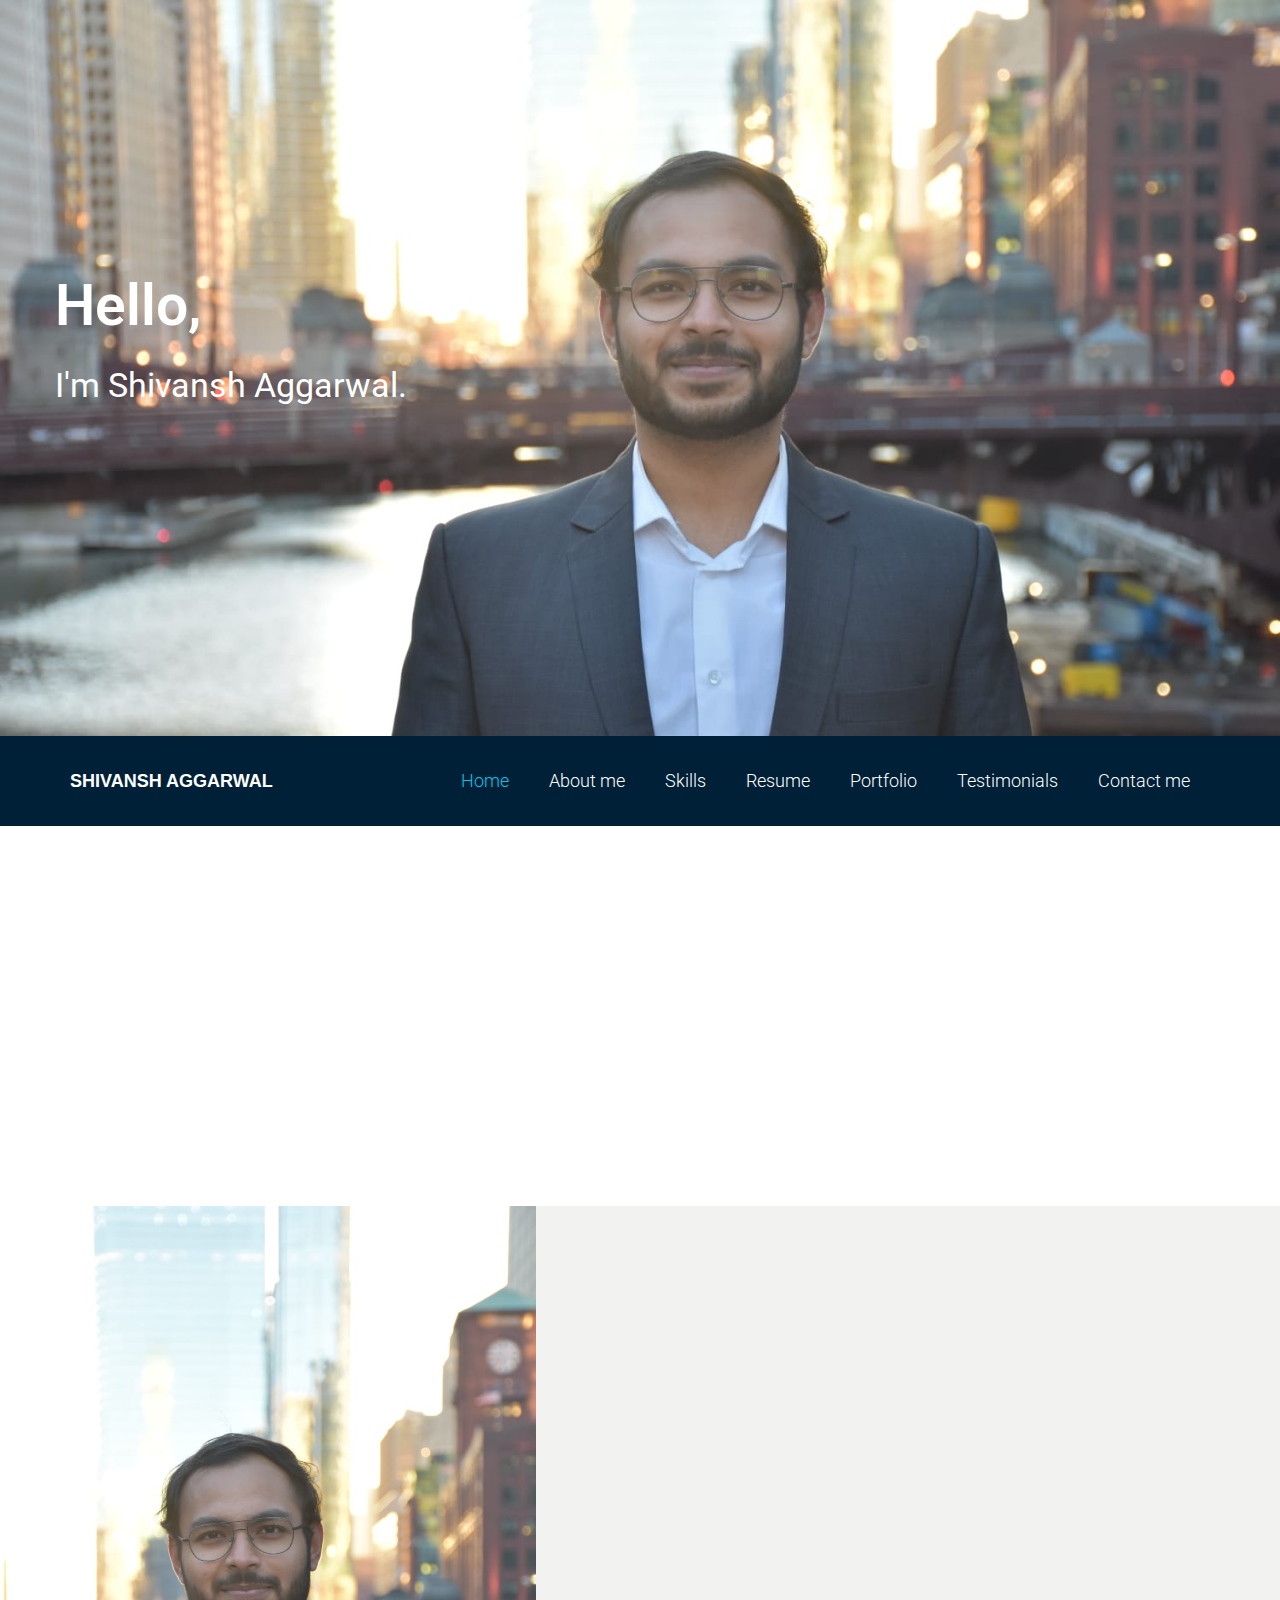
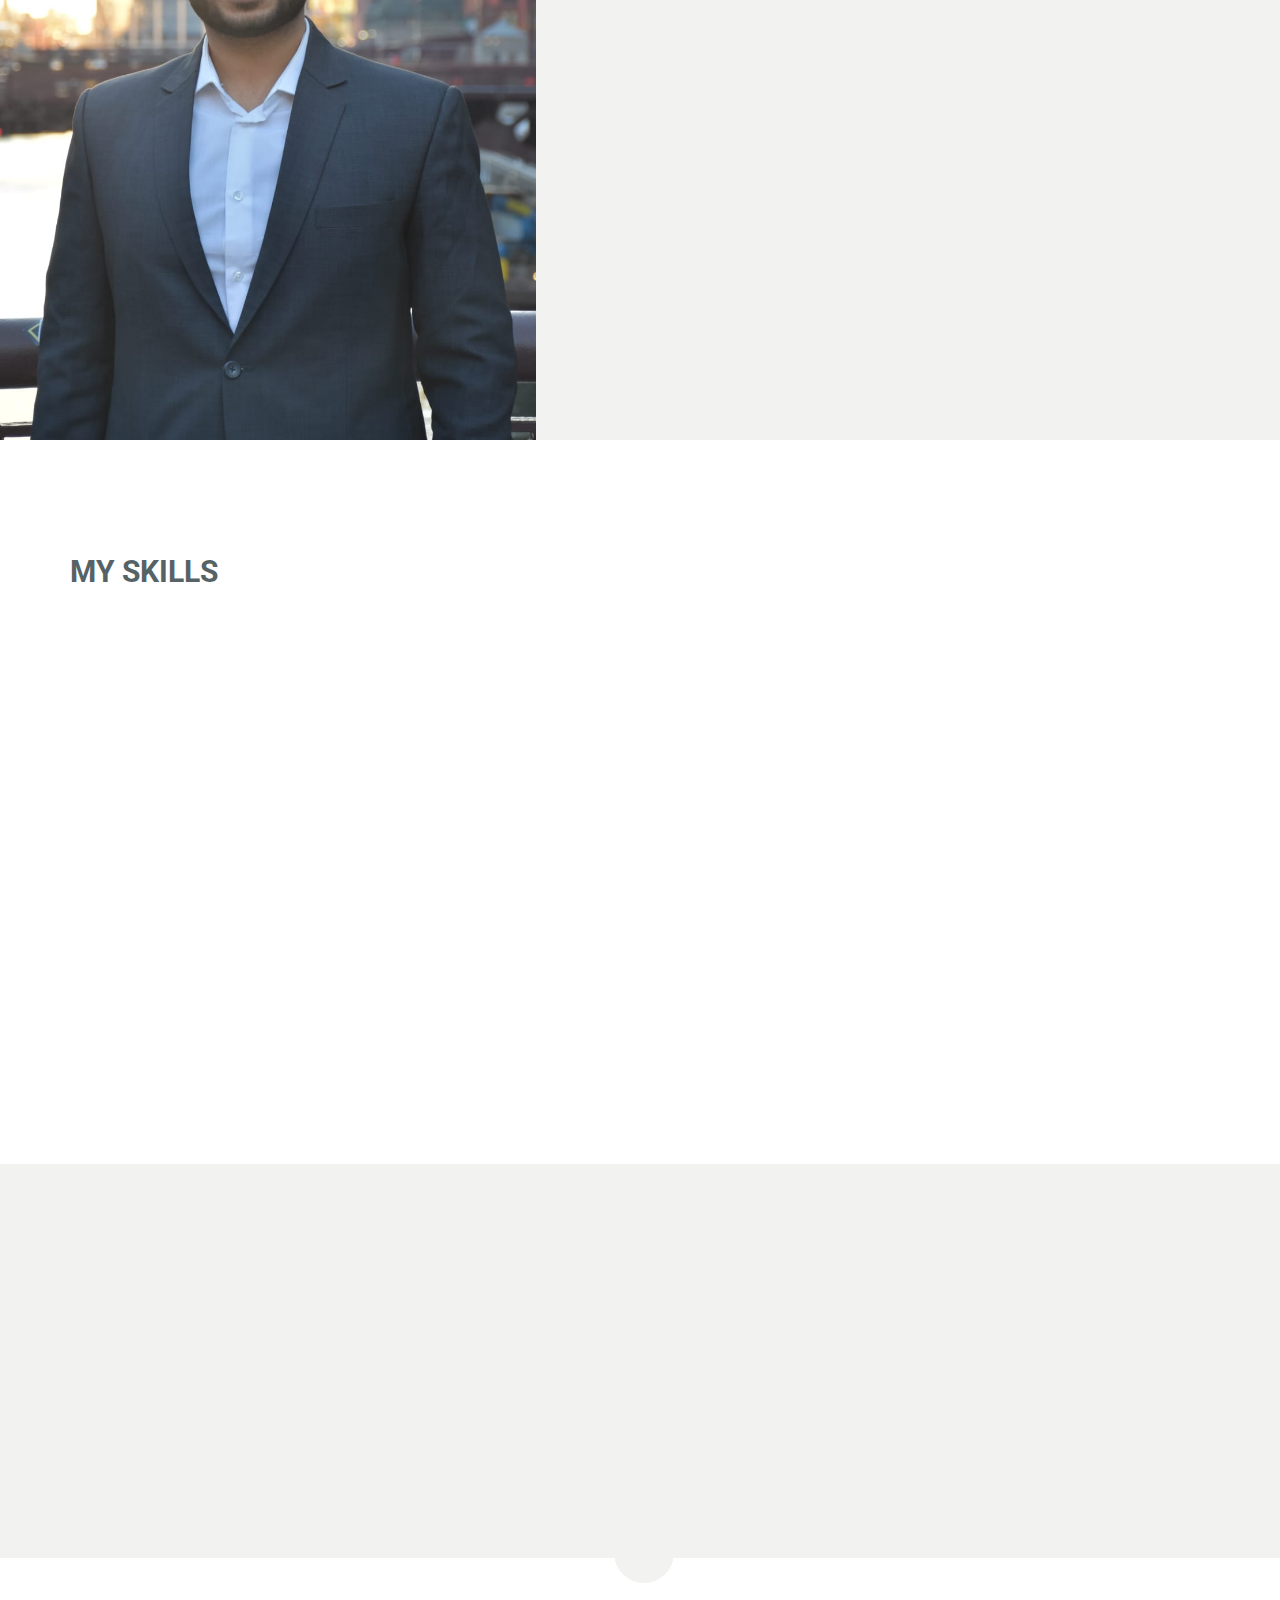
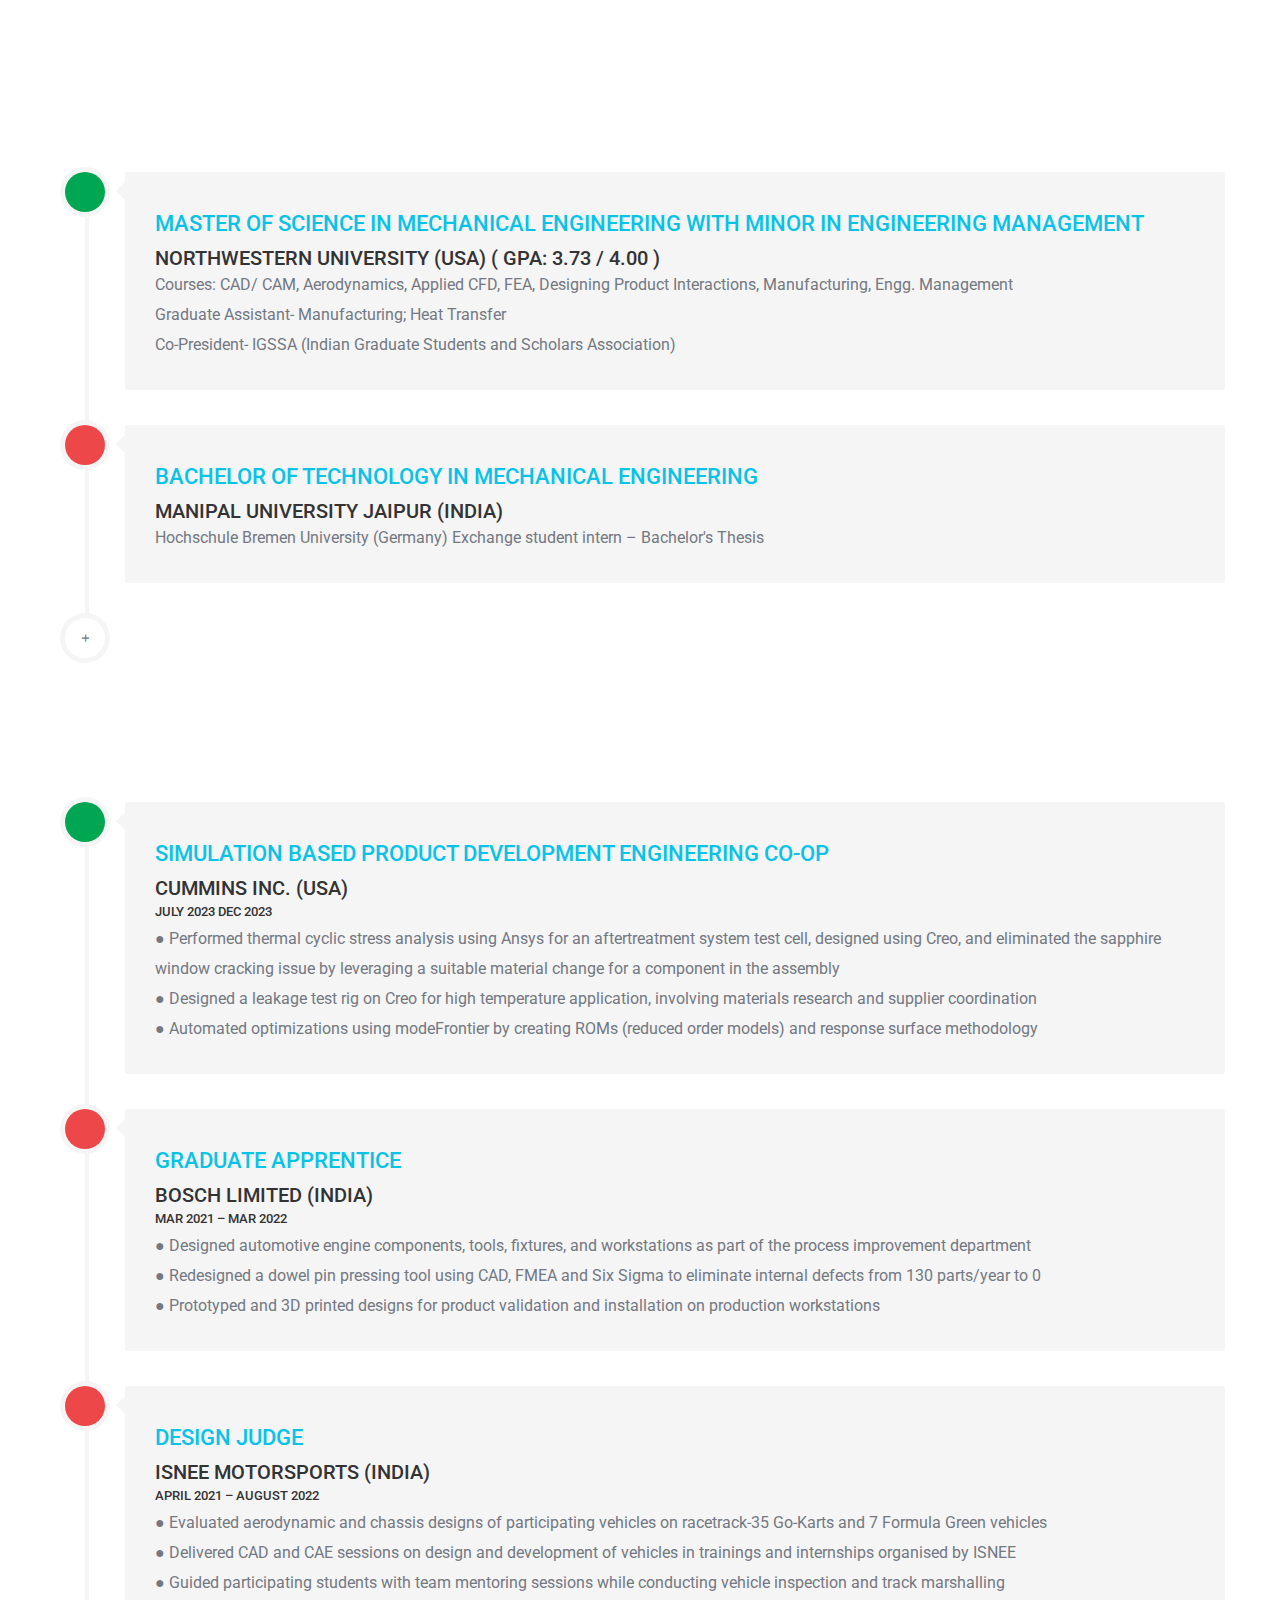
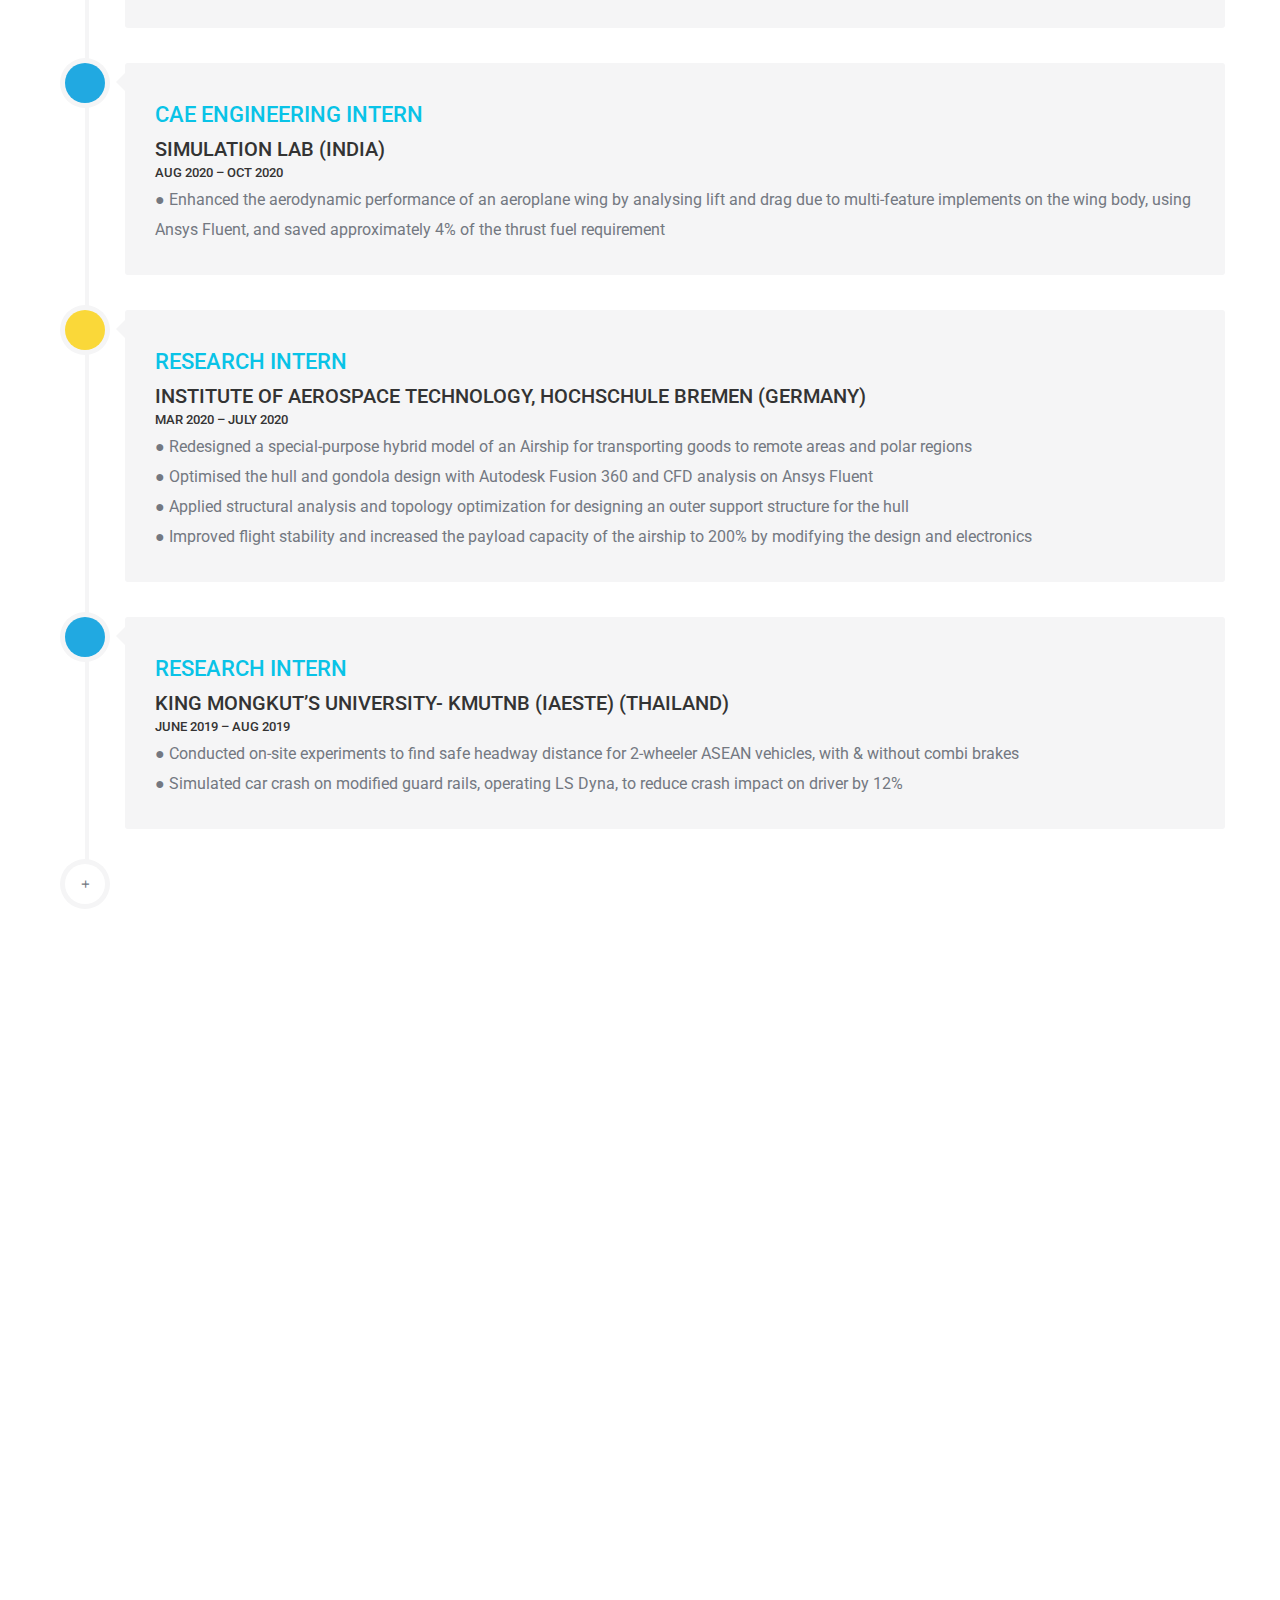
==== commit 91728ff7: "Add portfolio" ====
--- a/index.html
+++ b/index.html
@@ -1,96 +1,106 @@
 <!DOCTYPE html>
 <html lang="en">
-  <head>
-    <meta charset="utf-8">
-    <meta http-equiv="X-UA-Compatible" content="IE=edge">
-    
-    <title>Shivansh Aggarwal Portfolio</title>
-
-    <!-- Mobile Specific Metas
+
+<head>
+	<meta charset="utf-8">
+	<meta http-equiv="X-UA-Compatible" content="IE=edge">
+
+	<title>Shivansh Aggarwal Portfolio</title>
+
+	<!-- Mobile Specific Metas
   ================================================== -->
-    <meta name="viewport" content="width=device-width, initial-scale=1">
-    
-    <!-- CSS
+	<meta name="viewport" content="width=device-width, initial-scale=1">
+
+	<!-- CSS
   ================================================== -->
-    <!-- Bootstrap -->
-    <link href="assets/css/bootstrap.min.css" rel="stylesheet"> 
-    <link rel="stylesheet" href="css/font-awesome.min.css"> 
-    <link rel="stylesheet" href="css/animate.css"> 
-    <link rel="stylesheet" href="css/prettyPhoto.css"> 
-    <link rel="stylesheet" href="css/style.css"> 
-
-    <!-- HTML5 shim and Respond.js for IE8 support of HTML5 elements and media queries -->
-    <!-- WARNING: Respond.js doesn't work if you view the page via file:// -->
-    <!--[if lt IE 9]>
+	<!-- Bootstrap -->
+	<link href="assets/css/bootstrap.min.css" rel="stylesheet">
+	<link rel="stylesheet" href="css/font-awesome.min.css">
+	<link rel="stylesheet" href="css/animate.css">
+	<link rel="stylesheet" href="css/prettyPhoto.css">
+	<link rel="stylesheet" href="css/style.css">
+
+	<!-- HTML5 shim and Respond.js for IE8 support of HTML5 elements and media queries -->
+	<!-- WARNING: Respond.js doesn't work if you view the page via file:// -->
+	<!--[if lt IE 9]>
       <script src="https://oss.maxcdn.com/html5shiv/3.7.2/html5shiv.min.js"></script>
       <script src="https://oss.maxcdn.com/respond/1.4.2/respond.min.js"></script>
     <![endif]-->
-  </head>
-   <body data-spy="scroll" data-target=".main-nav">
-    
-    <section id="section-banner">
-    	<div class="container">
-    		<div class="row">
-    			<div class="banner-content wow fadeInRight">
-    				<h2 class="title"> 
-	    					Hello,<br/>
-							<span>
-				I'm Shivansh Aggarwal. <br/> 
-	</span>
-    				</h2>
-
-    				
-    			</div>
-    		</div>
-    	</div>
-    </section>
-
-    <!-- section menu start -->
-
-    <section class="section-menu">
-    	<div class="navbar navbar-default main-nav" role="navigation" >
-    		<div class="container" >
-    			<div class="navbar-header">
-    				<button class="navbar-toggle collapsed" data-target="#bs-example-navbar-collapse-1" data-toggle="collapse">
-    					<span class="sr-only"></span>
-    					<span class="icon-bar"></span>
-    					<span class="icon-bar"></span>
-    					<span class="icon-bar"></span>
-    				</button>
-				
+</head>
+
+<body data-spy="scroll" data-target=".main-nav">
+
+	<section id="section-banner">
+		<div class="container">
+			<div class="row">
+				<div class="banner-content wow fadeInRight">
+					<h2 class="title">
+						Hello,<br />
+						<span>
+							I'm Shivansh Aggarwal. <br />
+						</span>
+					</h2>
+
+
+				</div>
+			</div>
+		</div>
+	</section>
+
+	<!-- section menu start -->
+
+	<section class="section-menu">
+		<div class="navbar navbar-default main-nav" role="navigation">
+			<div class="container">
+				<div class="navbar-header">
+					<button class="navbar-toggle collapsed" data-target="#bs-example-navbar-collapse-1"
+						data-toggle="collapse">
+						<span class="sr-only"></span>
+						<span class="icon-bar"></span>
+						<span class="icon-bar"></span>
+						<span class="icon-bar"></span>
+					</button>
+
 					<a href="#" class="navbar-brand">Shivansh Aggarwal</a>
-    			</div>  <!-- navbar-header end -->
-    			<!-- main nav  -->
-
-    			<div class="collapse navbar-collapse navigation" id="bs-example-navbar-collapse-1" role="navigation">
-    				<ul class="nav navbar-nav navbar-right">
-    					<li class="active"><a href="#section-banner">Home </a></li>
-    					<li><a href="#section-profile">About me </a></li>
-    					<li><a href="#section-skill">Skills </a></li>
-    					<li><a href="#section-resume">Resume </a></li>
-    					<li><a href="#section-testimonial">Testimonials </a></li>
-    					<li><a href="#section-portfolio">Portfolio </a></li>
-    					<li><a href="#section-contact">Contact me </a></li>
-    				</ul>
-    			</div><!-- /.navbar-collapse -->
-    		</div><!-- /.container-fluid -->
-    	</div>
-    </section>
-    <!-- section menu end -->
- <section id="section-overview" class="section-padding">
+				</div> <!-- navbar-header end -->
+				<!-- main nav  -->
+
+				<div class="collapse navbar-collapse navigation" id="bs-example-navbar-collapse-1" role="navigation">
+					<ul class="nav navbar-nav navbar-right">
+						<li class="active"><a href="#section-banner">Home </a></li>
+						<li><a href="#section-profile">About me </a></li>
+						<li><a href="#section-skill">Skills </a></li>
+						<li><a href="#section-resume">Resume </a></li>
+						<li><a href="#section-portfolio">Portfolio </a></li>
+						<li><a href="#section-testimonial">Testimonials </a></li>
+
+						<li><a href="#section-contact">Contact me </a></li>
+					</ul>
+				</div><!-- /.navbar-collapse -->
+			</div><!-- /.container-fluid -->
+		</div>
+	</section>
+	<!-- section menu end -->
+	<section id="section-overview" class="section-padding">
 		<div class="container">
 			<div class="row">
-						<div class="service-wrapper">
-							<div class="service-inner wow fadeInRight" data-wow-delay=".3s">
-								<i class="fa fa-users"></i>
-								<div class="service-box">
-									<h3>Story</h3>
-									<p>As a mechanical engineer armed with a graduate degree, I've sculpted my career across five diverse countries, blending technical expertise with a global perspective. Beyond the realms of engineering, my heart beats to the rhythm of music, and my commitment to physical fitness mirrors my dedication in the workplace. Having taken leadership roles and rooted in problem solving methodologies, I thrive on merging analytical prowess with a passion for innovation, creating a symphony of skills that define my professional journey.</p>
-								</div>
-							</div> <!-- service -inner  -->
-							
-						</div>
-					</div><!-- row end -->
+				<div class="service-wrapper">
+					<div class="service-inner wow fadeInRight" data-wow-delay=".3s">
+						<i class="fa fa-users"></i>
+						<div class="service-box">
+							<h3>Story</h3>
+							<p>As a mechanical engineer armed with a graduate degree, I've sculpted my career across
+								five diverse countries, blending technical expertise with a global perspective. Beyond
+								the realms of engineering, my heart beats to the rhythm of music, and my commitment to
+								physical fitness mirrors my dedication in the workplace. Having taken leadership roles
+								and rooted in problem solving methodologies, I thrive on merging analytical prowess with
+								a passion for innovation, creating a symphony of skills that define my professional
+								journey.</p>
+						</div>
+					</div> <!-- service -inner  -->
+
+				</div>
+			</div><!-- row end -->
 		</div>
 	</section>
 	<!-- section overview end -->
@@ -103,19 +113,29 @@
 			<div class="row">
 				<div class="col-md-7 col-sm-12 pull-right">
 					<div class="profile-desc wow fadeInRight">
-						 <h2 class="section-title uppercase">Hello, My Name is Shivansh.</h2>
-<br/>
-<p>I am a result-oriented Mechanical Engineer with a masters from Northwestern University and 2+ years of cross-functional experience in Product Development, CAD, FEA, and CFD. Proficient in product design, manufacturing, and simulation, with a track record of optimizing product performance and driving process improvement, I am skilled in diverse modeling and simulation software. 
-	<br>
-	<br>I have worked on product development from concept phase to production, utilizing concepts of designing, design for manufacturing and assembly, GD&T, structural, fluid and thermal analysis while building FMEAs and DVP&R, automation of optimization, and hold a Six Sigma Yellow Belt certification.
-	<br>
-	<br>I am passionate about mechanical engineering and am constantly upskilling to come up with the best solutions to engineering problems. Gaining managerial skills through an engineering management minor during masters, projects, and leadership positions, I am confident about my abilities to drive innovation at work!
-</p>
-
-					  
-					</div>
-					
-					
+						<h2 class="section-title uppercase">Hello, My Name is Shivansh.</h2>
+						<br />
+						<p>I am a result-oriented Mechanical Engineer with a masters from Northwestern University and 2+
+							years of cross-functional experience in Product Development, CAD, FEA, and CFD. Proficient
+							in product design, manufacturing, and simulation, with a track record of optimizing product
+							performance and driving process improvement, I am skilled in diverse modeling and simulation
+							software.
+							<br>
+							<br>I have worked on product development from concept phase to production, utilizing
+							concepts of designing, design for manufacturing and assembly, GD&T, structural, fluid and
+							thermal analysis while building FMEAs and DVP&R, automation of optimization, and hold a Six
+							Sigma Yellow Belt certification.
+							<br>
+							<br>I am passionate about mechanical engineering and am constantly upskilling to come up
+							with the best solutions to engineering problems. Gaining managerial skills through an
+							engineering management minor during masters, projects, and leadership positions, I am
+							confident about my abilities to drive innovation at work!
+						</p>
+
+
+					</div>
+
+
 				</div>
 			</div> <!-- row end -->
 		</div><!-- container end -->
@@ -132,22 +152,31 @@
 				</div>
 				<div class="col-md-6 col-sm-6 wow fadeInLeft">
 					<div class="skill-desc">
-						<p>Proficient in a variety of Computer-Aided Design (CAD) tools, including SolidWorks, Siemens NX, Fusion 360, Inventor, AutoCAD, CATIA and Creo, using concepts of DFA, DFM, and GD&T, I bring precision and creativity to the modelling process. 
-						<br>
-						<br>
-						My expertise extends to simulation techniques, utilizing FEA, CFD and Thermal analysis tools such as ANSYS (Fluent, Structural, Thermal), Star CCM+, Abaqus/CAE, and optimization automation tool modeFRONTIER.
-						<br> 
-						My core competency lies in product development, where I seamlessly integrate skills in modelling and simulation to bring ideas to life. With a strong foundation in prototyping, manufacturing, and materials science, coupled with a deep understanding of mechanical systems, and engineering management, I am well-equipped to navigate the complexities of engineering projects, ensuring innovation and excellence from conception to realization.<br>
-						
-						 
-					</div>
-				</div>
-
-				<div class="col-md-6 col-sm-6 wow fadeInRight" >
+						<p>Proficient in a variety of Computer-Aided Design (CAD) tools, including SolidWorks, Siemens
+							NX, Fusion 360, Inventor, AutoCAD, CATIA and Creo, using concepts of DFA, DFM, and GD&T, I
+							bring precision and creativity to the modelling process.
+							<br>
+							<br>
+							My expertise extends to simulation techniques, utilizing FEA, CFD and Thermal analysis tools
+							such as ANSYS (Fluent, Structural, Thermal), Star CCM+, Abaqus/CAE, and optimization
+							automation tool modeFRONTIER.
+							<br>
+							My core competency lies in product development, where I seamlessly integrate skills in
+							modelling and simulation to bring ideas to life. With a strong foundation in prototyping,
+							manufacturing, and materials science, coupled with a deep understanding of mechanical
+							systems, and engineering management, I am well-equipped to navigate the complexities of
+							engineering projects, ensuring innovation and excellence from conception to realization.<br>
+
+
+					</div>
+				</div>
+
+				<div class="col-md-6 col-sm-6 wow fadeInRight">
 					<div class="skill-box wow fadeInDown" data-wow-delay=".2s">
 						<label> Modelling</label>
 						<div class="progress">
-							<div class="progress-bar" role="progress-bar" aria-valuemin="0" aria-valuenow="95" aria-valuemax="100" style="width: 95%;" >
+							<div class="progress-bar" role="progress-bar" aria-valuemin="0" aria-valuenow="95"
+								aria-valuemax="100" style="width: 95%;">
 								95%
 							</div>
 						</div>
@@ -155,7 +184,8 @@
 					<div class="skill-box wow fadeInDown" data-wow-delay=".4s">
 						<label> Simulation</label>
 						<div class="progress">
-							<div class="progress-bar" role="progress-bar" aria-valuemin="0" aria-valuenow="95" aria-valuemax="100" style="width: 95%;" >
+							<div class="progress-bar" role="progress-bar" aria-valuemin="0" aria-valuenow="95"
+								aria-valuemax="100" style="width: 95%;">
 								95%
 							</div>
 						</div>
@@ -163,7 +193,8 @@
 					<div class="skill-box wow fadeInDown" data-wow-delay=".6s">
 						<label> Prototyping</label>
 						<div class="progress">
-							<div class="progress-bar" role="progress-bar" aria-valuemin="0" aria-valuenow="70" aria-valuemax="100" style="width: 70%;" >
+							<div class="progress-bar" role="progress-bar" aria-valuemin="0" aria-valuenow="70"
+								aria-valuemax="100" style="width: 70%;">
 								70%
 							</div>
 						</div>
@@ -171,7 +202,8 @@
 					<div class="skill-box wow fadeInDown" data-wow-delay=".8s">
 						<label> Manufacturing </label>
 						<div class="progress">
-							<div class="progress-bar" role="progress-bar" aria-valuemin="0" aria-valuenow="80" aria-valuemax="100" style="width: 80%;" >
+							<div class="progress-bar" role="progress-bar" aria-valuemin="0" aria-valuenow="80"
+								aria-valuemax="100" style="width: 80%;">
 								80%
 							</div>
 						</div>
@@ -179,7 +211,8 @@
 					<div class="skill-box wow fadeInDown" data-wow-delay="1.1s">
 						<label> Mechanical Systems </label>
 						<div class="progress">
-							<div class="progress-bar" role="progress-bar" aria-valuemin="0" aria-valuenow="80" aria-valuemax="100" style="width: 85%;" >
+							<div class="progress-bar" role="progress-bar" aria-valuemin="0" aria-valuenow="80"
+								aria-valuemax="100" style="width: 85%;">
 								85%
 							</div>
 						</div>
@@ -197,405 +230,718 @@
 			<div class="row">
 				<div class="col-md-12 text-center wow fadeInUp">
 					<h2 class="heading-title">Resume</h2>
-					<p>Result-oriented Mechanical Engineer with 3+ years of cross-functional experience in Product Development, CAD, FEA, and CFD. Proficient in product design, manufacturing, and simulation, with a track record of optimising product performance and driving process improvement. Skilled in diverse design and simulation software, holding a Six Sigma Yellow Belt certification.</ 
-				</div>
+					<p>Result-oriented Mechanical Engineer with 3+ years of cross-functional experience in Product
+						Development, CAD, FEA, and CFD. Proficient in product design, manufacturing, and simulation,
+						with a track record of optimising product performance and driving process improvement. Skilled
+						in diverse design and simulation software, holding a Six Sigma Yellow Belt certification.</
+							</div>
+				</div>
+			</div>
+	</section>
+
+	<section id="resume-details" class="section-padding">
+
+
+		<div class="container">
+			<div class="row">
+				<div class="col-md-12 wow fadeInLeft">
+
+					<div class="resume-inner">
+						<h2 class="heading-title">Education</h2>
+					</div>
+				</div>
+			</div>
+			<div class="row">
+
+				<div class="timeline-centered">
+
+					<article class="timeline-entry">
+
+						<div class="timeline-entry-inner">
+
+							<div class="timeline-icon bg-success">
+								<i class="entypo-feather"></i>
+							</div>
+
+							<div class="timeline-label">
+								<h3 class="resume-title">Master of Science in Mechanical Engineering with minor in
+									Engineering Management</h3>
+								<h3 class="resume-title-addon-1">Northwestern University (USA) ( GPA: 3.73 / 4.00 )
+								</h3>
+								<p>Courses: CAD/ CAM, Aerodynamics, Applied CFD, FEA, Designing Product Interactions,
+									Manufacturing, Engg. Management
+
+									<br> Graduate Assistant- Manufacturing; Heat Transfer
+									<br>Co-President- IGSSA (Indian Graduate Students and Scholars Association)
+								</p>
+							</div>
+						</div>
+
+					</article>
+
+
+					<article class="timeline-entry">
+
+						<div class="timeline-entry-inner">
+
+							<div class="timeline-icon bg-secondary">
+								<i class="entypo-suitcase"></i>
+							</div>
+
+							<div class="timeline-label">
+								<h3 class="resume-title">Bachelor of Technology in Mechanical Engineering</h3>
+
+								<h3 class="resume-title-addon-1"> Manipal University Jaipur (India)</h3>
+								<p>
+									Hochschule Bremen University (Germany)
+									Exchange student intern – Bachelor's Thesis</p>
+							</div>
+						</div>
+
+					</article>
+
+
+
+
+
+					<article class="timeline-entry begin">
+
+						<div class="timeline-entry-inner">
+
+							<div class="timeline-icon"
+								style="-webkit-transform: rotate(-90deg); -moz-transform: rotate(-90deg);">
+								<i class="entypo-flight"></i> +
+							</div>
+
+						</div>
+
+					</article>
+
+				</div>
+
+
 			</div>
 		</div>
-	</section>
-
-	<section id="resume-details" class="section-padding">
-	
-	
-<div class="container">
-<div class="row">
-    <div class="col-md-12 wow fadeInLeft">
-					
+
+		<div class="container">
+			<div class="row">
+				<div class="col-md-12 wow fadeInLeft">
+
 					<div class="resume-inner">
-					<h2 class="heading-title">Education</h2>
-						</div>
-				</div>
-</div>
-	<div class="row">
-
-        <div class="timeline-centered">
-
-        <article class="timeline-entry">
-
-            <div class="timeline-entry-inner">
-
-                <div class="timeline-icon bg-success">
-                    <i class="entypo-feather"></i>
-                </div>
-
-                <div class="timeline-label">
-                    <h3 class="resume-title">Master of Science in Mechanical Engineering with minor in Engineering Management</h3>  
-                    <h3 class="resume-title-addon-1">Northwestern University (USA) ( GPA: 3.73 / 4.00 )
-						</h3>
-					<p>Courses: CAD/ CAM, Aerodynamics, Applied CFD, FEA, Designing Product Interactions, Manufacturing, Engg. Management 
-						
-						<br> Graduate Assistant- Manufacturing; Heat Transfer
-						<br>Co-President- IGSSA (Indian Graduate Students and Scholars Association)</p>
-                </div>
-            </div>
-
-        </article>
-
-
-        <article class="timeline-entry">
-
-            <div class="timeline-entry-inner">
-
-                <div class="timeline-icon bg-secondary">
-                    <i class="entypo-suitcase"></i>
-                </div>
-
-                <div class="timeline-label">
-                   <h3 class="resume-title">Bachelor of Technology in Mechanical Engineering</h3>
-					
-				   <h3 class="resume-title-addon-1"> Manipal University Jaipur (India)</h3>
-				   <p>
-						Hochschule Bremen University (Germany) 
-						 Exchange student intern – Bachelor's Thesis</p>
-                </div>
-            </div>
-
-        </article>
-
-
-
-
-
-        <article class="timeline-entry begin">
-
-            <div class="timeline-entry-inner">
-
-                <div class="timeline-icon" style="-webkit-transform: rotate(-90deg); -moz-transform: rotate(-90deg);">
-                    <i class="entypo-flight"></i> +
-                </div>
-
-            </div>
-
-        </article>
-
-    </div>
-
-    
-	</div>
-</div>
-	
-<div class="container">
-<div class="row">
-    <div class="col-md-12 wow fadeInLeft">
-					
-					<div class="resume-inner">
-					<h2 class="heading-title">Work Experience</h2>
-						</div>
-				</div>
-</div>
-	<div class="row">
-
-        <div class="timeline-centered">
-
-        <article class="timeline-entry">
-
-            <div class="timeline-entry-inner">
-
-                <div class="timeline-icon bg-success">
-                    <i class="entypo-feather"></i>
-                </div>
-
-                <div class="timeline-label">
-                    <h3 class="resume-title">Simulation Based Product Development Engineering Co-Op </h3>
-					<h3 class="resume-title-addon-1"> Cummins Inc. (USA) </h3>
-					<h3 class="resume-title-addon-2"> July 2023  Dec 2023 </h3>    
-                    <p>●  Performed thermal cyclic stress analysis using Ansys for an aftertreatment system test cell, designed using Creo, and eliminated the sapphire window cracking issue by leveraging a suitable material change for a component in the assembly
-						<br>●  Designed a leakage test rig on Creo for high temperature application, involving materials research and supplier coordination
-						<br>●  Automated optimizations using modeFrontier by creating ROMs (reduced order models) and response surface methodology</p>
-                </div>
-            </div>
-
-        </article>
-
-
-        <article class="timeline-entry">
-
-            <div class="timeline-entry-inner">
-
-                <div class="timeline-icon bg-secondary">
-                    <i class="entypo-suitcase"></i>
-                </div>
-
-                <div class="timeline-label">
-					<h3 class="resume-title">Graduate Apprentice</h3>
-					<h3 class="resume-title-addon-1"> Bosch Limited (India)</h3>
-					<h3 class="resume-title-addon-2"> Mar 2021 – Mar 2022</h3>    
-                    <p> ●  Designed automotive engine components, tools, fixtures, and workstations as part of the process improvement department
-
-						<br>●  Redesigned a dowel pin pressing tool using CAD, FMEA and Six Sigma to eliminate internal defects from 130 parts/year to 0
-						<br>●  Prototyped and 3D printed designs for product validation and installation on production workstations
-					<br>
-				</p>
-                </div>
-            </div>
-
-        </article>
-
-		<article class="timeline-entry">
-
-            <div class="timeline-entry-inner">
-
-                <div class="timeline-icon bg-secondary">
-                    <i class="entypo-suitcase"></i>
-                </div>
-
-                <div class="timeline-label">
-					<h3 class="resume-title">Design Judge</h3>
-					<h3 class="resume-title-addon-1"> ISNEE Motorsports (India)</h3>
-					<h3 class="resume-title-addon-2"> April 2021 – August 2022</h3>    
-                    <p>●   Evaluated aerodynamic and chassis designs of participating vehicles on racetrack-35 Go-Karts and 7 Formula Green vehicles
-
-						<br>●   Delivered CAD and CAE sessions on design and development of vehicles in trainings and internships organised by ISNEE
-						<br>●   Guided participating students with team mentoring sessions while conducting vehicle inspection and track marshalling
-					<br>
-				</p>
-                </div>
-            </div>
-
-        </article>
-
-        <article class="timeline-entry">
-
-            <div class="timeline-entry-inner">
-
-                <div class="timeline-icon bg-info">
-                    <i class="entypo-location"></i>
-                </div>
-
-                <div class="timeline-label">
-                    <h3 class="resume-title">CAE Engineering Intern </h3>
-					<h3 class="resume-title-addon-1"> Simulation Lab (India)</h3>
-					<h3 class="resume-title-addon-2"> Aug 2020 – Oct 2020</h3>    
-                    <p> ●  Enhanced the aerodynamic performance of an aeroplane wing by analysing lift and drag due to multi-feature implements on
-						the wing body, using Ansys Fluent, and saved approximately 4% of the thrust fuel requirement
-				</p>
-                </div>
-            </div>
-
-        </article>
-
-
-        <article class="timeline-entry">
-
-            <div class="timeline-entry-inner">
-
-                <div class="timeline-icon bg-warning">
-                    <i class="entypo-camera"></i>
-                </div>
-
-                <div class="timeline-label">
-                    <h3 class="resume-title">Research Intern </h3>
-					<h3 class="resume-title-addon-1">  Institute of Aerospace Technology, Hochschule Bremen (Germany)</h3>
-					<h3 class="resume-title-addon-2"> Mar 2020 – July 2020</h3>    
-                    <p> ●  Redesigned a special-purpose hybrid model of an Airship for transporting goods to remote areas and polar regions
-						<br>●  Optimised the hull and gondola design with Autodesk Fusion 360 and CFD analysis on Ansys Fluent
-						<br>●  Applied structural analysis and topology optimization for designing an outer support structure for the hull
-						<br>●  Improved flight stability and increased the payload capacity of the airship to 200% by modifying the design and electronics
-
-                </div>
-            </div>
-
-        </article>
-
-		<article class="timeline-entry">
-
-            <div class="timeline-entry-inner">
-
-                <div class="timeline-icon bg-info">
-                    <i class="entypo-location"></i>
-                </div>
-
-                <div class="timeline-label">
-                    <h3 class="resume-title">Research Intern</h3>
-					<h3 class="resume-title-addon-1"> King Mongkut’s University- KMUTNB (IAESTE) (Thailand)</h3>
-					<h3 class="resume-title-addon-2"> June 2019 – Aug 2019</h3>    
-                    <p> ●   Conducted on-site experiments to find safe headway distance for 2-wheeler ASEAN vehicles, with & without combi brakes
-						<br>●   Simulated car crash on modified guard rails, operating LS Dyna, to reduce crash impact on driver by 12%
-				</p>
-                </div>
-            </div>
-
-        </article>
-
-
-        <article class="timeline-entry begin">
-
-            <div class="timeline-entry-inner">
-
-                <div class="timeline-icon" style="-webkit-transform: rotate(-90deg); -moz-transform: rotate(-90deg);">
-                    <i class="entypo-flight"></i> +
-                </div>
-
-            </div>
-
-        </article>
-
-    </div>
-
-    
-	</div>
-</div>
-	 
+						<h2 class="heading-title">Work Experience</h2>
+					</div>
+				</div>
+			</div>
+			<div class="row">
+
+				<div class="timeline-centered">
+
+					<article class="timeline-entry">
+
+						<div class="timeline-entry-inner">
+
+							<div class="timeline-icon bg-success">
+								<i class="entypo-feather"></i>
+							</div>
+
+							<div class="timeline-label">
+								<h3 class="resume-title">Simulation Based Product Development Engineering Co-Op </h3>
+								<h3 class="resume-title-addon-1"> Cummins Inc. (USA) </h3>
+								<h3 class="resume-title-addon-2"> July 2023 Dec 2023 </h3>
+								<p>● Performed thermal cyclic stress analysis using Ansys for an aftertreatment system
+									test cell, designed using Creo, and eliminated the sapphire window cracking issue by
+									leveraging a suitable material change for a component in the assembly
+									<br>● Designed a leakage test rig on Creo for high temperature application,
+									involving materials research and supplier coordination
+									<br>● Automated optimizations using modeFrontier by creating ROMs (reduced order
+									models) and response surface methodology
+								</p>
+							</div>
+						</div>
+
+					</article>
+
+
+					<article class="timeline-entry">
+
+						<div class="timeline-entry-inner">
+
+							<div class="timeline-icon bg-secondary">
+								<i class="entypo-suitcase"></i>
+							</div>
+
+							<div class="timeline-label">
+								<h3 class="resume-title">Graduate Apprentice</h3>
+								<h3 class="resume-title-addon-1"> Bosch Limited (India)</h3>
+								<h3 class="resume-title-addon-2"> Mar 2021 – Mar 2022</h3>
+								<p> ● Designed automotive engine components, tools, fixtures, and workstations as part
+									of the process improvement department
+
+									<br>● Redesigned a dowel pin pressing tool using CAD, FMEA and Six Sigma to
+									eliminate internal defects from 130 parts/year to 0
+									<br>● Prototyped and 3D printed designs for product validation and installation on
+									production workstations
+									<br>
+								</p>
+							</div>
+						</div>
+
+					</article>
+
+					<article class="timeline-entry">
+
+						<div class="timeline-entry-inner">
+
+							<div class="timeline-icon bg-secondary">
+								<i class="entypo-suitcase"></i>
+							</div>
+
+							<div class="timeline-label">
+								<h3 class="resume-title">Design Judge</h3>
+								<h3 class="resume-title-addon-1"> ISNEE Motorsports (India)</h3>
+								<h3 class="resume-title-addon-2"> April 2021 – August 2022</h3>
+								<p>● Evaluated aerodynamic and chassis designs of participating vehicles on racetrack-35
+									Go-Karts and 7 Formula Green vehicles
+
+									<br>● Delivered CAD and CAE sessions on design and development of vehicles in
+									trainings and internships organised by ISNEE
+									<br>● Guided participating students with team mentoring sessions while conducting
+									vehicle inspection and track marshalling
+									<br>
+								</p>
+							</div>
+						</div>
+
+					</article>
+
+					<article class="timeline-entry">
+
+						<div class="timeline-entry-inner">
+
+							<div class="timeline-icon bg-info">
+								<i class="entypo-location"></i>
+							</div>
+
+							<div class="timeline-label">
+								<h3 class="resume-title">CAE Engineering Intern </h3>
+								<h3 class="resume-title-addon-1"> Simulation Lab (India)</h3>
+								<h3 class="resume-title-addon-2"> Aug 2020 – Oct 2020</h3>
+								<p> ● Enhanced the aerodynamic performance of an aeroplane wing by analysing lift and
+									drag due to multi-feature implements on
+									the wing body, using Ansys Fluent, and saved approximately 4% of the thrust fuel
+									requirement
+								</p>
+							</div>
+						</div>
+
+					</article>
+
+
+					<article class="timeline-entry">
+
+						<div class="timeline-entry-inner">
+
+							<div class="timeline-icon bg-warning">
+								<i class="entypo-camera"></i>
+							</div>
+
+							<div class="timeline-label">
+								<h3 class="resume-title">Research Intern </h3>
+								<h3 class="resume-title-addon-1"> Institute of Aerospace Technology, Hochschule Bremen
+									(Germany)</h3>
+								<h3 class="resume-title-addon-2"> Mar 2020 – July 2020</h3>
+								<p> ● Redesigned a special-purpose hybrid model of an Airship for transporting goods to
+									remote areas and polar regions
+									<br>● Optimised the hull and gondola design with Autodesk Fusion 360 and CFD
+									analysis on Ansys Fluent
+									<br>● Applied structural analysis and topology optimization for designing an outer
+									support structure for the hull
+									<br>● Improved flight stability and increased the payload capacity of the airship to
+									200% by modifying the design and electronics
+
+							</div>
+						</div>
+
+					</article>
+
+					<article class="timeline-entry">
+
+						<div class="timeline-entry-inner">
+
+							<div class="timeline-icon bg-info">
+								<i class="entypo-location"></i>
+							</div>
+
+							<div class="timeline-label">
+								<h3 class="resume-title">Research Intern</h3>
+								<h3 class="resume-title-addon-1"> King Mongkut’s University- KMUTNB (IAESTE) (Thailand)
+								</h3>
+								<h3 class="resume-title-addon-2"> June 2019 – Aug 2019</h3>
+								<p> ● Conducted on-site experiments to find safe headway distance for 2-wheeler ASEAN
+									vehicles, with & without combi brakes
+									<br>● Simulated car crash on modified guard rails, operating LS Dyna, to reduce
+									crash impact on driver by 12%
+								</p>
+							</div>
+						</div>
+
+					</article>
+
+
+					<article class="timeline-entry begin">
+
+						<div class="timeline-entry-inner">
+
+							<div class="timeline-icon"
+								style="-webkit-transform: rotate(-90deg); -moz-transform: rotate(-90deg);">
+								<i class="entypo-flight"></i> +
+							</div>
+
+						</div>
+
+					</article>
+
+				</div>
+
+
+			</div>
+		</div>
+
 	</section>
 	<!-- Resume end -->
-	
+
 
 	<!-- section testimonial end -->
-	
+
 	<!-- section portfolio start -->
-	
-    <!-- Add more content-blocks as needed -->
-
-
-  </div>
+
+	<!-- Add more content-blocks as needed -->
+
+
+
 	<section id="section-portfolio" class="section-padding">
 		<div class="container">
 			<div class="row">
 				<div class="col-md-12 text-center wow fadeInUp">
 					<div class="section-heading">
 						<h2 class="heading-title">Portfolio</h2>
-						<h1> COMMING SOON </h1>
-						</div>
+					</div>
+					<div class="row_port">
+						<h2 class="portfolio-title">Analysis of the effect of Active Aerodynamic geometry on
+							Automotive Performance</h2>
+						<h3 class="port-title-addon-2"> Mar 2023 – June 2023 (Northwestern University) (MS Project)
+						</h3>
+						<div class="portfolio-section">
+
+							<div class="portfolio-text">
+								<p class="portfolio-text-inner">
+									● Three different bionic flap geometries on a car were modeled in SolidWorks and
+									then imported into Ansys Fluent for CFD analysis. The flow domain was created
+									using enclosure and boolean. To reduce the computational power used, symmetry
+									conditions were utilized. Appropriate mesh sizing involving body sizing and
+									sphere of influence was used to mesh the model and the flow domain. Applicable
+									boundary conditions were given along with setting up the right viscosity and
+									velocity of the car.
+									<br>● The turbulence model used was SST-kω and the speeds of tests were 50m/s
+									and 100m/s (112 mph and 224 mph respectively). Following this, the solver
+									criteria were set with residuals under 10e-6 for result accuracy. Report
+									definitions for drag and lift (downforce) were created. The simulations were run
+									for the various geometries. After the simulations, the designs were prototyped
+									using a 3D printer with a fine surface finish and tested in the in-house wind
+									tunnel at the university. Finally, the results achieved for the optimum geometry
+									of bionic flaps were in congruence with the design that Mercedes has for their
+									bionic flaps on the concept car- Vision AVTR, which was the inspiration for this
+									project, thus validating this study.
+								</p>
+
+							</div>
+							<img class="portfolio-image" src="images/portfolio/1.jpg" alt="Portfolio Image 1">
+
+						</div>
+
+
+					</div>
+
+					<div class="row_port">
+						<h2 class="portfolio-title">Design and Manufacturing of Undertray for Northwestern Formula
+							Racing Vehicle (SAE)</h2>
+							<h3 class="port-title-addon-2">Jan 2023 – June 2023 (Northwestern University)
+							</h3>
+
+						<div class="portfolio-section">
+
+							<div class="portfolio-text">
+								<p class="portfolio-text-inner">
+									● Optimized the external body aerodynamics to develop the best model of the
+									Northwestern Formula Racing electric vehicle’s undertray for the event FSAE
+									2023. CAD modeling was done in SolidWorks while Star CCM+ was used for CFD
+									simulation on the whole vehicle body. The vehicle was optimized concerning the
+									event guidelines and involved certain restrictions including the space
+									restrictions on the vehicle body and minimizing the weight of the undertray
+									itself. Keeping them in mind, the best possible designs were simulated and
+									analyzed for the iterative design improvement process
+									<br>● Once the design was finalized for the optimum drag and lift values and
+									ratios, the undertray was manufactured using carbon fiber curing in an in-house
+									built oven. 6 mounting points were finalized according to the vehicle dynamics
+									and an in-depth FMEA was done to avoid any potential failure during the
+									competition.
+
+								</p>
+
+							</div>
+							<img class="portfolio-image" src="images/portfolio/portolio1.jpg" alt="Portfolio Image 1">
+						</div>
+
+
+					</div>
+
+					<div class="row_port">
+						<h2 class="portfolio-title">Part Design and Manufacturing using Injection Molding
+						</h2>
+						<h3 class="port-title-addon-2"> Jan 2023 – June 2023 (Northwestern University)
+
+						</h3>
+
+						<div class="portfolio-section">
+
+							<div class="portfolio-text">
+								<p class="portfolio-text-inner">
+									● A mini rocket was modeled in Siemens NX CAD/CAM software. The rocket design
+									was split in half and the negative of the design was taken to be used in the
+									mold. Drafts were given and uniform wall thickness was ensured with no sharp
+									edges for even material flow and elimination of defects. The parts were
+									assembled using dowels, predominantly built into the part itself to be attached
+									with an interference fit. For the mold, a parting line was chosen in the center
+									and the gate and runner location were decided keeping in mind the equal time of
+									filling of plastic.
+									<br>● Mold blocks were also designed in NX. 4 mold blocks were machined using
+									the ptp file generated by the NX CAM Post-processing. This helped us generate,
+									verify, and analyze the tool path on our molds, which was adjusted as per the
+									need and the tool. Appropriate tool sizes were chosen and correct subsequent
+									machining features were selected like the depth of cut, feed rate, stepover,
+									number of flutes, rapid, spindle speed, RPM, etc. for the tools.
+									The molds were then put into the injection molding machine. Hot molten ABS
+									plastic was injected into the molds clamped under pressure in the IM machine and
+									20 samples were produced. Finally, a metrology study was done on the
+									manufactured samples to confirm that the part dimensional variation is under the
+									control limits.
+
+								</p>
+
+							</div>
+							<img class="portfolio-image" src="images/portfolio/screw.jpg" alt="Portfolio Image 1">
+						</div>
+					</div>
+
+					<div class="row_port">
+						<h2 class="portfolio-title">Screw Engagement and Failure Analysis
+						</h2>
+						<h3 class="port-title-addon-2"> Nov 2022 – Dec 2022 (Northwestern University)
+
+
+						</h3>
+
+
+						<div class="portfolio-section">
+
+							<div class="portfolio-text">
+								<p class="portfolio-text-inner">
+									● Observed the behavior of screws as the assemblies (threaded part, clamped part,
+									and screw) near and past failure. After modeling and solving with FEA software-
+									SolidWorks and Abaqus/CAE, small-scale and larger-scale deformations were seen,
+									starting with linear deformations, and making the way into nonlinear deformations.
+									Checking the ultimate and yield strengths, investigations were carried out on
+									different materials and pre-tapped and self-tapping screws. Results were both
+									simulated and experimentally tested.
+
+
+								</p>
+
+							</div>
+							<img class="portfolio-image" src="images/portfolio/3.jpg" alt="Portfolio Image 1">
+						</div>
+					</div>
+
+					<div class="row_port">
+						<h2 class="portfolio-title">Spatial Steering Wheel (Human Factors Designing)
+						</h2>
+
+						<h3 class="port-title-addon-2"> Nov 2022 – Dec 2022 (Northwestern University)
+
+
+						</h3>
+
+						<div class="portfolio-section">
+
+							<div class="portfolio-text">
+								<p class="portfolio-text-inner">
+									● Developed an IMU sensor-controlled steering wheel that provides motion to the
+									remote-controlled car using the IMU sensor’s orientation in space and programmed it
+									using an Atmega microcontroller. Tilting the steering in front moves the car forward
+									and similarly works in other directions. This was part of the course project for the
+									subject Designing Product Interactions. The major driving human interaction with the
+									car has been changed. Instead of the accelerator and the steering being two
+									components, they have been clubbed into one. We developed our model so that users
+									can differently interact with at the micro, meso, and macro levels. The steering
+									wheel was 3D printed to incorporate the electronic subsystem.
+
+								</p>
+
+							</div>
+							<img class="portfolio-image" src="images/portfolio/steering.jpg" alt="Portfolio Image 1">
+						</div>
+					</div>
+
+					<div class="row_port">
+						<h2 class="portfolio-title">Design Judge (ISNEE Motorsports)
+
+						</h2>
+
+						<h3 class="port-title-addon-2"> April 2021- Aug 2022 (Part-Time Job )
+
+						</h3>
+
+						<div class="portfolio-section">
+
+							<div class="portfolio-text">
+								<p class="portfolio-text-inner">
+									● A certain number of race-track events and design challenges are organized by ISNEE
+									every year in which I worked as a design judge evaluating the aerodynamic and
+									chassis development of the vehicles of the participating teams, as part of the
+									company’s central technical committee.
+									<br>● Judged race track events “Go-Kart Design Challenge” (GKDC) and “Formula Green”
+									(FGI) by evaluating the reports and technically inspecting the combustion and
+									electric vehicles based on various factors like design, analysis, build, structural
+									and CFD analysis, aesthetics, creativity, failure mode analysis, innovations, etc.
+									and discussions with the participating teams to defend their vehicles. These
+									discussions were technically detailed and the teams presented their design reports,
+									CAE reports, calculations, testing results, improvement methods, approaches, and
+									innovations for the event and competed against other teams at the national
+									level.<br>
+									●Other key roles included track marshaling, team mentoring, drafting inspection
+									guidelines, and rulebook development. Apart from this, I also delivered technical
+									sessions on the design and development of vehicles using CAD software in training
+									and internships organized by the company.
+
+								</p>
+
+							</div>
+							<img class="portfolio-image" src="images/portfolio/isnee.jpg" alt="Portfolio Image 1">
+						</div>
+						<div class="row_port">
+							<h2 class="portfolio-title">Graduate Apprentice (Bosch Limited)</h2>
+							<h3 class="port-title-addon-2"> Mar 2021 - Mar 2022 (Full-Time Job)
+
+							</h3>
+							<div class="portfolio-section">
+							<div class="portfolio-text">
+								<p class="portfolio-text-inner">
+									● Designed and analyzed engine components, tools, fixtures, and workstations
+									according to industry standards and company requirements. Designing tasks were
+									majorly carried out in Autodesk Inventor and included product development from its
+									initial design concept phase to releasing drawings to manufacturers with appropriate
+									geometric dimensioning and tolerances and finally installation on production
+									workstations.
+
+									<br>● In one of the projects that dealt with the process of dowel pin pressing on
+									fuel injector bodies produced at the plant, I eliminated internal defects and
+									reduced customer complaints by redesigning the pressing tool and automating the
+									process while providing a poka-yoke at the station. The project started with data
+									collection on the workstation to understand the existing situation which was
+									followed by root cause analysis (why-why analysis) and the tool was redesigned to
+									eliminate the existing problem. As a poka-yoke, a buzzer was installed on the
+									station and it would buzz every time any part with a missing dowel pin was passed
+									through, and the tool would stop at the bottom position of the pneumatic press.
+									Masters were provided for the operators to calibrate and ensure process uniformity.
+									Apart from the tool, the fixtures were also redesigned for different part types. The
+									tool and fixture drawings and the SOP were updated. FMEA was done on the newly built
+									tool and the RPN was drastically brought down. Control measures included process and
+									machine capability calculation and the part tolerance was maintained at all times
+									with the new tool.
+									<br>● Moreover, keeping pace with the fast-moving world, I also involved myself in
+									projects related to digitalization. I started learning programming in Python,
+									learned about IoT and AI, and started developing digital solutions for the plant
+									including conditional monitoring of machines paired with real-time notifications for
+									critical conditions, facial recognition for numerous applications in the plant, and
+									visual inspection using computer vision based AI.
+
+
+								</p>
+
+							</div>
+							<img class="portfolio-image" src="images/portfolio/4.jpg" alt="Portfolio Image 1">
+						</div>
+						<div class="row_port">
+							<h2 class="portfolio-title">CAE Engineer- Product Development (Simulation Lab)
+
+							</h2>
+
+							<h3 class="port-title-addon-2">(Aug 2020 - Oct 2020)
+
+
+
+							</h3>
+						</div>
+
+						<div class="portfolio-section">
+							<div class="portfolio-text">
+								<p class="portfolio-text-inner">
+									● Worked on enhancing the aerodynamic performance of an airplane wing using Ansys
+									Fluent to measure multi-feature implements on the wing body. I and the team looked
+									at performance parameters to reduce the required thrust and save fuel during flight.
+									The quantities of interest were lift and drag forces, their coefficients, and their
+									ratios. The fuel reduction with the multi-feature implements was approximately 4%
+									with the improved model. The optimized design was eventually patented by the
+									company.
+
+
+								</p>
+
+							</div>
+							<img class="portfolio-image" src="images/portfolio/5.jpg" alt="Portfolio Image 1">
+						</div>
+					</div>
+				</div>
+
+
+				<div class="row_port">
+					<h2 class="portfolio-title">Research Intern- Aerospace (Institute of Aerospace Technology,
+						Hochschule Bremen)
+
+
+					</h2>
+
+					<h3 class="port-title-addon-2">(Bachelor’s Thesis) (Mar 2020 - July 2020)
+
+
+
+					</h3>
+
+					<div class="portfolio-section">
+
+						<div class="portfolio-text">
+							<p class="portfolio-text-inner">
+								● Worked with Prof. Uwe Apel on building a special-purpose hybrid model of an Airship
+								for transporting goods to remote areas and Polar Regions. Created a model via
+								performance analysis and optimized the model under field conditions. The hull and
+								gondola designs were improved using Autodesk Fusion 360 while the aerodynamic
+								optimization was done using CFD analysis on Ansys Fluent. An additional outer support
+								structure for the hull for structural stability was designed and implemented using
+								structural analysis and topology optimization for optimum results. Materials were
+								appropriately selected.
+								<br>● The electrical wiring concept was introduced which helped improve the flight
+								stability and increased the payload capacity of the airship. The new rotors enabled a
+								vertical takeoff. The combined effect of the new design and electronics was an increased
+								payload capacity, to 200%. The model was analytically tested along with its
+								documentation and analysis of aspects for future improvements.
+
+
+							</p>
+
+						</div>
+						<img class="portfolio-image" src="images/portfolio/6.jpg" alt="Portfolio Image 1">
+					</div>
+				</div>
+				<div class="row_port">
+					<h2 class="portfolio-title">CAE Engineer- Product Development (Simulation Lab)
+
+					</h2>
+
+					<h3 class="port-title-addon-2">(Aug 2020 - Oct 2020)
+
+
+
+					</h3>
+
+					<div class="portfolio-section">
+
+						<div class="portfolio-text">
+							<p class="portfolio-text-inner">
+								● Worked on an automotive research project involving practical on-site testing for
+								finding the safe headway distance for two-wheeler ASEAN vehicles with and without a
+								combi-braking system. This research comprised of writing a research paper, finding
+								solutions by on-site testing, and analyzing the conditions for safety. This research was
+								part of a bigger safety project at the university under NCAP (New Car Assessment
+								Program).
+								<br>● Moreover, I also performed and analyzed Car crash simulations on the Guard Rail
+								using the software- LS Dyna under the ASAE (Automotive Safety and Assessment
+								Engineering) research center for design optimization of the guard rail and crash impact
+								reduction on the driver.
+
+							</p>
+
+						</div>
+						<img class="portfolio-image" src="images/portfolio/7.jpg" alt="Portfolio Image 1">
+					</div>
+				</div>
+				<div class="row_port">
+					<h2 class="portfolio-title">Design and Fabrication of Electric Go-Kart for national competition (ISNEE Motorsports)
+
+
+					</h2>
+
+					<h3 class="port-title-addon-2">(Mar 2019 - Feb 2020)
+
+
+
+					</h3>
+
+					<div class="portfolio-section">
+
+						<div class="portfolio-text">
+							<p class="portfolio-text-inner">
+								● Worked on CAD software, SolidWorks, and CATIA to design the model of the kart, chassis, body works, etc., and simulated them in Ansys. The kart was analyzed for optimum aerodynamics and other parts like knuckles, brake disks, etc. were analyzed for structural stability, thermal design, and vibrational and frictional losses. The crash impact testing was also performed using Ansys software. It demanded thorough training to properly utilize the software and I took the opportunity to learn it. Following the design finalization, DVP&R and FMEA were done for the whole kart and individual components. A cost report was prepared as well. The kart being an electric vehicle, I got educated on building electrical circuits, batteries, battery management systems (BMS), and the whole EV development process.
+
+								<br>● Post this, the manufacturing of the kart was a time-consuming process. Working on everything from scratch, numerous manufacturing processes were utilized including CNC machining, 3D printing, casting, sheet metal forming, welding, grinding, drilling, and many more.
+								The competition was a 4-day event at Kari Motor Speedway in Coimbatore, India, where we had the smallest team ever, yet we gave a tough competition to all the participating teams, gaining an overall 9th position, nationally. 
+								
+
+							</p>
+
+						</div>
+						<img class="portfolio-image" src="images/portfolio/kart,.jpg" alt="Portfolio Image 1">
+					</div>
+				</div>
+				<div class="row_port">
+					<h2 class="portfolio-title">Performance Optimization and Fabrication of Solar Air Heater
+					</h2>
+
+					<h3 class="port-title-addon-2">(Aug 2018 - Jan 2018)
+
+
+
+
+					</h3>
+
+					<div class="portfolio-section">
+
+						<div class="portfolio-text">
+							<p class="portfolio-text-inner">
+								● One of the initial projects that I worked on dealt with the performance optimization and fabrication of a Solar Air Heater. The efficiency of the solar air heater was improved with enhancement in the system design. The fabrication and performance evaluation of a solar air heater with the inclusion of an arched wavy absorber plate, having porous aluminum wire mesh cylindrical fins attached, resulted in an increase in the air turbulence and vortex generation, which led to the breaking of laminar sub-layer near the surface of the absorber plate and improved the heat transfer. Cylindrical porous wire mesh aluminum fins resulted in an increase in the fin porosity which reduced the pressure drop and improved the thermal performance of the solar air heater.
+								<br>● Post this, the manufacturing of the kart was a time-consuming process. Working on everything from scratch, numerous manufacturing processes were utilized including CNC machining, 3D printing, casting, sheet metal forming, welding, grinding, drilling, and many more.
+								The new improved design with mesh in the heater chamber was designed in SolidWorks and CFD analysis was done in Ansys Fluent. The physical model of the air heater was fabricated and tested. The simulations and the values achieved on experimentation yielded great results. A research paper on this project was written and presented at the 7th International Conference on Power and Energy Systems Engineering (CPESE 2020) and has been published in the CPESE 2020 conference proceedings, Energy Reports by Elsevier. Another review paper was published on the thermal energy storage technology that was later introduced in the solar air heater for further improvement in energy efficiency and was published as a book chapter in Springer’s Advances in Clean Energy Technologies 2020.
+							</p>
+
+						</div>
+						<img class="portfolio-image" src="images/portfolio/solar.jpg" alt="Portfolio Image 1">
+					</div>
 				</div>
 			</div>
 		</div>
-<!--
-			<div class="row">
-				<h2 class="portfolio-title">Analysis of the effect of Active Aerodynamic geometry on Automotive Performance</h2>
-					
-				<div class="portfolio-section">
-					
-				  <div class="portfolio-text">
-					<p class="portfolio-text-inner">
-						●  Three different bionic flap geometries on a car were modeled in SolidWorks and then imported into Ansys Fluent for CFD analysis. The flow domain was created using enclosure and boolean. To reduce the computational power used, symmetry conditions were utilized. Appropriate mesh sizing involving body sizing and sphere of influence was used to mesh the model and the flow domain. Applicable boundary conditions were given along with setting up the right viscosity and velocity of the car.
-						<br>●   The turbulence model used was SST-kω and the speeds of tests were 50m/s and 100m/s (112 mph and 224 mph respectively). Following this, the solver criteria were set with residuals under 10e-6 for result accuracy. Report definitions for drag and lift (downforce) were created. The simulations were run for the various geometries. After the simulations, the designs were prototyped using a 3D printer with a fine surface finish and tested in the in-house wind tunnel at the university. Finally, the results achieved for the optimum geometry of bionic flaps were in congruence with the design that Mercedes has for their bionic flaps on the concept car- Vision AVTR, which was the inspiration for this project, thus validating this study.
-					</p>
-					
-				  </div>
-				  <img class="portfolio-image" src="images/portfolio/portfolio_pic2.jpg" alt="Portfolio Image 1">
-				</div>
-			  
-				<div class="portfolio-section">
-				  <img class="portfolio-image" src="images/portfolio/portfolio_pic2.jpg" alt="Portfolio Image 2">
-				  <div class="portfolio-text">
-					<h2 class="portfolio-title">Design and Manufacturing of Undertray for Northwestern Formula Racing Vehicle</h2>
-					
-				  </div>
-				</div>
-			  
-				
-			  
-			  </div>
-			<div class="row">
-				<h2 class="portfolio-title">Analysis of the effect of Active Aerodynamic geometry on Automotive Performance</h2>
-				<h2 class="portfolio-title">Design and Manufacturing of Undertray for Northwestern Formula Racing Vehicle</h2>
-				<h2 class="portfolio-title">Part Design and Manufacturing using Injection Molding</h2>
-				<h2 class="portfolio-title">Screw Engagement and Failure Analysis</h2>
-				<h2 class="portfolio-title">Spatial Steering Wheel (Human Factors Designing)</h2>
-				<h2 class="portfolio-title">Design Judge (ISNEE Motorsports)</h2>
-				<h2 class="portfolio-title">Graduate Apprentice (Bosch Limited)</h2>
-				<h2 class="portfolio-title">CAE Engineer- Product Development (Simulation Lab)</h2>
-				<h2 class="portfolio-title">Research Intern- Aerospace (Institute of Aerospace Technology)</h2>
-				<h2 class="portfolio-title">Graduate Apprentice (Bosch Limited)</h2>
-				<h2 class="portfolio-title">Research Intern- Automotive</h2>
-				<h2 class="portfolio-title">Design and Fabrication of Electric Go-Kart for national competition (ISNEE Motorsports)</h2>
-				<h2 class="portfolio-title">Performance Optimization and Fabrication of Solar Air Heater</h2>
-
-				<div class="col-md-4 col-sm-4">
-					<div class="portfolio-box">
-						<img src="images/portfolio/portfolio_pic1.jpg" alt="" class="img-responsive">
-						<div class="image-overlay text-center">
-							<a href="images/portfolio/portfolio_pic1.jpg" data-rel="prettyPhoto"><i class="fa fa-arrows-alt"></i></a>
-						</div>
-					</div>
-				</div>  
-				<div class="col-md-4 col-sm-4">
-					<div class="portfolio-box">
-						<img src="images/portfolio/portfolio_pic2.jpg" alt="" class="img-responsive">
-						<div class="image-overlay text-center">
-							<a href="images/portfolio/portfolio_pic2.jpg" data-rel="prettyPhoto"><i class="fa fa-arrows-alt"></i></a>
-						</div>
-					</div>
-				</div> 
-				<div class="col-md-4 col-sm-4">
-					<div class="portfolio-box">
-						<img src="images/portfolio/portfolio_pic3.jpg" alt="" class="img-responsive">
-						<div class="image-overlay text-center">
-							<a href="images/portfolio/portfolio_pic3.jpg" data-rel="prettyPhoto"><i class="fa fa-arrows-alt"></i></a>
-						</div>
-					</div>
-				</div>  
-				<div class="clearfix"></div>
-				<div class="col-md-4 col-sm-4">
-					<div class="portfolio-box">
-						<img src="images/portfolio/portfolio_pic4.jpg" alt="" class="img-responsive">
-						<div class="image-overlay text-center">
-							<a href="images/portfolio/portfolio_pic4.jpg" data-rel="prettyPhoto"><i class="fa fa-arrows-alt"></i></a>
-						</div>
-					</div>
-				</div>  
-				<div class="col-md-4 col-sm-4">
-					<div class="portfolio-box">
-						<img src="images/portfolio/portfolio_pic5.jpg" alt="" class="img-responsive">
-						<div class="image-overlay text-center">
-							<a href="images/portfolioportfolio_pic5.jpg" data-rel="prettyPhoto"><i class="fa fa-arrows-alt"></i></a>
-						</div>
-					</div>
-				</div> 
-
-				<div class="col-md-4 col-sm-4">
-					<div class="portfolio-box">
-						<img src="images/portfolio/portfolio_pic6.jpg" alt="" class="img-responsive">
-						<div class="image-overlay text-center">
-							<a href="images/portfolio/portfolio_pic6.jpg" data-rel="prettyPhoto"><i class="fa fa-arrows-alt"></i></a>
-						</div>
-					</div>
-				</div>  
-				<div class="clearfix"></div>
-				<div class="col-md-4 col-sm-4">
-					<div class="portfolio-box">
-						<img src="images/portfolio/portfolio_pic7.jpg" alt="" class="img-responsive">
-						<div class="image-overlay text-center">
-							<a href="images/portfolio/portfolio_pic7.jpg" data-rel="prettyPhoto"><i class="fa fa-arrows-alt"></i></a>
-						</div>
-					</div>
-				</div>  
-				<div class="col-md-4 col-sm-4">
-					<div class="portfolio-box">
-						<img src="images/portfolio/portfolio_pic8.jpg" alt="" class="img-responsive">
-						<div class="image-overlay text-center">
-							<a href="images/portfolio/portfolio_pic8.jpg" data-rel="prettyPhoto"><i class="fa fa-arrows-alt"></i></a>
-						</div>
-					</div>
-				</div>  
-				<div class="col-md-4 col-sm-4">
-					<div class="portfolio-box">
-						<img src="images/portfolio/portfolio_pic9.jpg" alt="" class="img-responsive">
-						<div class="image-overlay text-center">
-							<a href="images/portfolio/portfolio_pic9.jpg" data-rel="prettyPhoto"><i class="fa fa-arrows-alt"></i></a>
-						</div>
-					</div>
-				</div>  
-			</div>
+
+
+
+		</div>
 		</div>
 	</section>
--->
+
 	<!-- section portfolio endt -->
-	
-	
+
+
 	<script>
 		const dots = document.querySelectorAll('.dot');
 		const sections = document.querySelector('.sections');
-	
+
 		const observer = new IntersectionObserver((entries) => {
 			entries.forEach((entry, index) => {
 				if (entry.isIntersecting) {
@@ -603,98 +949,135 @@
 				}
 			});
 		}, { threshold: 0.5 });
-	
+
 		document.querySelectorAll('.section').forEach(section => {
 			observer.observe(section);
 		});
-	
+
 		dots.forEach((dot, index) => {
 			dot.addEventListener('click', () => {
 				sections.style.transform = `translateX(-${index * 100}%)`;
 				updateActiveDot(index);
 			});
 		});
-	
+
 		function updateActiveDot(index) {
 			dots.forEach((dot, i) => {
 				dot.classList.toggle('active', i === index);
 			});
 		}
 	</script>
-		<!-- section testimonial start -->
-
-		<section id="section-testimonial" class="section-padding">
-			<div class="container">
-				
-				<div class="row">
-					
-					<div class="col-md-12">
-						<div class="carousel slide text-center" id="testimonial-carousel">
-							 <ol class="carousel-indicators">
-								<li data-target="#testimonial-carousel" data-slide-to="0" class="active"></li>
-								<li data-target="#testimonial-carousel" data-slide-to="1"></li>
-								<li data-target="#testimonial-carousel" data-slide-to="2"></li>
-								<li data-target="#testimonial-carousel" data-slide-to="3"></li>
-								<li data-target="#testimonial-carousel" data-slide-to="4"></li>
-								<li data-target="#testimonial-carousel" data-slide-to="5"></li>
-							  </ol>
-							<div class="carousel-inner"> 
-	
-						<h2 class="heading-title">Testemonials</h2>
-								<div class="item active">
-									<p>“I thoroughly enjoyed having Shivansh report to me for his 5-month co-op in Simulation Based Product Development. Shivansh is intelligent, friendly, and easy to talk to. He is very structured in the way he approaches his work and can break down complex problems into smaller, more manageable chunks. Shivansh communicates well and his presentation skills are excellent. He is continually eager for new opportunities and is a self-motivated learner. I have no hesitation in recommending him to potential employers.
-										”</p>
-	
-									<h4 class="client-name">Jake Fredrick
-									</h4>
-								</div>
-								<div class="item">
-									<p>“Shivansh completed his internship with my team as Simulation based product development co-op and supported Multidisciplinary optimization (MDO) initiative under my guidance. He was responsible for identifying an approach to integrate a reduced order model (ROM) created in ANSYS and exported as Functional mock-up unit (FMU) into automation and optimization tool modeFRONTIER. He did an excellent job in exploring this new feature. He learned the tool quickly by going through tutorials and dived deep in the problem. Shivansh is technically sound and is curious to learn. He worked independently most of the time and documented the findings well. He has excellent communication skills and presents himself well. Shivansh is a good listener and very friendly to work with.
-										”</p>
-	
-									<h4 class="client-name">Dhanashree Wazalwar
-										</h4>
-								</div>
-								<div class="item ">
-									<p>“ 
-										Shivansh is a motivated, forward-thinking, disciplined, and proactive person. He possesses a remarkable skillset in product design, development, and testing. He has worked with me on various projects including the Go Kart Design Challenge, and Formula Green (a series of design competitions by ISNEE Motorsports) as a Design Judge and was found to be a very efficient and organized person at work. His orientation toward learning and improvement makes him a uniquely capable and productive team player. He is insightful, independent, and capable of adapting to new working environments and challenges. I wish you a bright future Shivansh.
-										”</p>
-	
-									<h4 class="client-name">Umesh Kumar
-									</h4>
-								</div>
-								<div class="item ">
-									<p>“ 
-										He worked under me as Graduate Apprentince, and has worked on multiple projects with me, during his tenure in Bosch. What I really liked about him was being in any task given, he not only used to perform and complete it, but built it up further ahead and add in his inputs as well. Has good skill set on modeling and designing aspects. Keen interest in new technologies, adaptive and a quick learner. He also had a wonderful people connect, he will be an asset to any organization he works for.
-	”</p>
-	
-									<h4 class="client-name">Ankur Kapoor
-	
-									</h4>
-								</div>
-								<div class="item ">
-									<p>“ 
-										Shivansh worked under me as Graduate Apprentince, and has worked on multiple projects with me, during his tenure in Bosch. What I really liked about him was being in any task given, he not only used to perform and complete it, but built it up further ahead and add in his inputs as well. Has good skill set on modeling and designing aspects. Keen interest in new technologies, adaptive and a quick learner. He also had a wonderful people connect, he will be an asset to any organization he works for.
-	
-									<h4 class="client-name">Rashi Rajvanshi
-	
-									</h4>
-								</div>
-								<div class="item ">
-									<p>“ 
-										Shivansh worked as a trainee with us. I had several interactions with him, which were quite insightful and gave a confidence in him. He is a thinker, a focused individual, very clear of his strengths. Has a great way to articulate things, the technology and to uncover the aspects which are never thought of by many experienced personnel. I have always been proud of him.
-	
-									<h4 class="client-name">Namita Garg
-	
-	
-									</h4>
-								</div>
+	<!-- section testimonial start -->
+
+	<section id="section-testimonial" class="section-padding">
+		<div class="container">
+
+			<div class="row">
+
+				<div class="col-md-12">
+					<div class="carousel slide text-center" id="testimonial-carousel">
+						<ol class="carousel-indicators">
+							<li data-target="#testimonial-carousel" data-slide-to="0" class="active"></li>
+							<li data-target="#testimonial-carousel" data-slide-to="1"></li>
+							<li data-target="#testimonial-carousel" data-slide-to="2"></li>
+							<li data-target="#testimonial-carousel" data-slide-to="3"></li>
+							<li data-target="#testimonial-carousel" data-slide-to="4"></li>
+							<li data-target="#testimonial-carousel" data-slide-to="5"></li>
+						</ol>
+						<div class="carousel-inner">
+
+							<h2 class="heading-title">Testemonials</h2>
+							<div class="item active">
+								<p>“I thoroughly enjoyed having Shivansh report to me for his 5-month co-op in
+									Simulation Based Product Development. Shivansh is intelligent, friendly, and easy to
+									talk to. He is very structured in the way he approaches his work and can break down
+									complex problems into smaller, more manageable chunks. Shivansh communicates well
+									and his presentation skills are excellent. He is continually eager for new
+									opportunities and is a self-motivated learner. I have no hesitation in recommending
+									him to potential employers.
+									”</p>
+
+								<h4 class="client-name">Jake Fredrick
+								</h4>
+							</div>
+							<div class="item">
+								<p>“Shivansh completed his internship with my team as Simulation based product
+									development co-op and supported Multidisciplinary optimization (MDO) initiative
+									under my guidance. He was responsible for identifying an approach to integrate a
+									reduced order model (ROM) created in ANSYS and exported as Functional mock-up unit
+									(FMU) into automation and optimization tool modeFRONTIER. He did an excellent job in
+									exploring this new feature. He learned the tool quickly by going through tutorials
+									and dived deep in the problem. Shivansh is technically sound and is curious to
+									learn. He worked independently most of the time and documented the findings well. He
+									has excellent communication skills and presents himself well. Shivansh is a good
+									listener and very friendly to work with.
+									”</p>
+
+								<h4 class="client-name">Dhanashree Wazalwar
+								</h4>
+							</div>
+							<div class="item ">
+								<p>“
+									Shivansh is a motivated, forward-thinking, disciplined, and proactive person. He
+									possesses a remarkable skillset in product design, development, and testing. He has
+									worked with me on various projects including the Go Kart Design Challenge, and
+									Formula Green (a series of design competitions by ISNEE Motorsports) as a Design
+									Judge and was found to be a very efficient and organized person at work. His
+									orientation toward learning and improvement makes him a uniquely capable and
+									productive team player. He is insightful, independent, and capable of adapting to
+									new working environments and challenges. I wish you a bright future Shivansh.
+									”</p>
+
+								<h4 class="client-name">Umesh Kumar
+								</h4>
+							</div>
+							<div class="item ">
+								<p>“
+									He worked under me as Graduate Apprentince, and has worked on multiple projects with
+									me, during his tenure in Bosch. What I really liked about him was being in any task
+									given, he not only used to perform and complete it, but built it up further ahead
+									and add in his inputs as well. Has good skill set on modeling and designing aspects.
+									Keen interest in new technologies, adaptive and a quick learner. He also had a
+									wonderful people connect, he will be an asset to any organization he works for.
+									”</p>
+
+								<h4 class="client-name">Ankur Kapoor
+
+								</h4>
+							</div>
+							<div class="item ">
+								<p>“
+									Shivansh worked under me as Graduate Apprentince, and has worked on multiple
+									projects with me, during his tenure in Bosch. What I really liked about him was
+									being in any task given, he not only used to perform and complete it, but built it
+									up further ahead and add in his inputs as well. Has good skill set on modeling and
+									designing aspects. Keen interest in new technologies, adaptive and a quick learner.
+									He also had a wonderful people connect, he will be an asset to any organization he
+									works for.
+
+								<h4 class="client-name">Rashi Rajvanshi
+
+								</h4>
+							</div>
+							<div class="item ">
+								<p>“
+									Shivansh worked as a trainee with us. I had several interactions with him, which
+									were quite insightful and gave a confidence in him. He is a thinker, a focused
+									individual, very clear of his strengths. Has a great way to articulate things, the
+									technology and to uncover the aspects which are never thought of by many experienced
+									personnel. I have always been proud of him.
+
+								<h4 class="client-name">Namita Garg
+
+
+								</h4>
 							</div>
 						</div>
 					</div>
 				</div>
 			</div>
-		</section>
+		</div>
+	</section>
 	<!-- section contact start -->
 
 	<section id="section-contact" class="section-padding">
@@ -732,10 +1115,12 @@
 						</div>
 					</div>
 				</div>
-					<div class="col-md-6 col-sm-6 wow fadeInLeft">
+				<div class="col-md-6 col-sm-6 wow fadeInLeft">
 					<div class="contact-left">
 
-						<p>Excited to connect! Join me in contributing to a brighter future through engineering solutions and innovation. Feel free to reach out. <br> Let's collaborate on building a better world together.</p>
+						<p>Excited to connect! Join me in contributing to a brighter future through engineering
+							solutions and innovation. Feel free to reach out. <br> Let's collaborate on building a
+							better world together.</p>
 						<div class="location">
 							<p>Chicago</p>
 							<p>IL-60616</p>
@@ -757,41 +1142,44 @@
 			<div class="row">
 				<div class="col-md-12 text-center">
 					<ul class="socail-link list-inline">
-						<li><a href="https://www.instagram.com/shivansh.aggarwal_/"><i class="fa fa-instagram"></i></a></li> 
-						<li><a href="https://www.linkedin.com/in/shivansh-aggarwal/"><i class="fa fa-linkedin"></i></a></li>
+						<li><a href="https://www.instagram.com/shivansh.aggarwal_/"><i class="fa fa-instagram"></i></a>
+						</li>
+						<li><a href="https://www.linkedin.com/in/shivansh-aggarwal/"><i class="fa fa-linkedin"></i></a>
+						</li>
 					</ul>
-					
-					
+
+
 				</div>
 			</div>
 		</div>
 	</footer>
 
-    <!-- jQuery (necessary for Bootstrap's JavaScript plugins) -->
-    <script src="https://ajax.googleapis.com/ajax/libs/jquery/1.11.2/jquery.min.js"></script>
-    <!-- Include all compiled plugins (below), or include individual files as needed -->
-    <!-- initialize jQuery Library -->
-    <script type="text/javascript" src="js/jquery.js"></script>
-    <!-- Bootstrap jQuery -->
-    <script type="text/javascript" src="assets/js/bootstrap.min.js"></script>
-    <!-- PrettyPhoto -->
-    <script type="text/javascript" src="js/jquery.prettyPhoto.js"></script>
-    <!-- Wow Animation -->
-    <script type="text/javascript" src="js/wow.min.js"></script>
-    <!-- singlepagenav -->
-    <script src="js/jquery.singlePageNav.js"></script>
-    <!-- Eeasing -->
-    <script type="text/javascript" src="js/jquery.easing.1.3.js"></script>
-    <!-- Sticky Menu -->
-    <script src="js/jquery.sticky.js"></script>
-    <script type="text/javascript" src="js/custom.js"></script> 
+	<!-- jQuery (necessary for Bootstrap's JavaScript plugins) -->
+	<script src="https://ajax.googleapis.com/ajax/libs/jquery/1.11.2/jquery.min.js"></script>
+	<!-- Include all compiled plugins (below), or include individual files as needed -->
+	<!-- initialize jQuery Library -->
+	<script type="text/javascript" src="js/jquery.js"></script>
+	<!-- Bootstrap jQuery -->
+	<script type="text/javascript" src="assets/js/bootstrap.min.js"></script>
+	<!-- PrettyPhoto -->
+	<script type="text/javascript" src="js/jquery.prettyPhoto.js"></script>
+	<!-- Wow Animation -->
+	<script type="text/javascript" src="js/wow.min.js"></script>
+	<!-- singlepagenav -->
+	<script src="js/jquery.singlePageNav.js"></script>
+	<!-- Eeasing -->
+	<script type="text/javascript" src="js/jquery.easing.1.3.js"></script>
+	<!-- Sticky Menu -->
+	<script src="js/jquery.sticky.js"></script>
+	<script type="text/javascript" src="js/custom.js"></script>
 	<script>
-		 $(".main-nav").sticky();
+		$(".main-nav").sticky();
 	</script>
 
-	<script> 
-        new WOW().init();
-    
-    </script>
-  </body>
+	<script>
+		new WOW().init();
+
+	</script>
+</body>
+
 </html>--- a/css/style.css
+++ b/css/style.css
@@ -156,6 +156,9 @@
 ==============================================*/
 .section-padding{
 	padding: 100px 0px;
+}
+.section-padding-portfolio{
+	padding: 10px 0px;
 }
 p{
 	color: #696969;
@@ -434,6 +437,14 @@
 	font-size: 20px;
 	margin: 0%;
 }
+.port-title-addon-2{
+	color:  #09C3E7;
+	font-size: 13px;
+	margin-bottom: 60px;
+	align-items: left;
+	
+}
+
 .resume-title-addon-2{
 	color: #343333;
 	font-size: 13px;
@@ -1035,12 +1046,12 @@
 	width: 100%;
 	margin-bottom: 20px;
 	display: flex;
-	align-items: center;
   }
 
   .portfolio-text {
 	flex: 1;
-	padding: 0 20px;
+	padding: 20 20px;
+	max-width: 70%;
   }
 
   .portfolio-text-inner {
@@ -1049,12 +1060,19 @@
   }
 
   .portfolio-title {
-	font-size: 1.5rem;
-	margin-bottom: 10px;
+	font-size: 2.9rem;
+	box-shadow: #000;
+	margin-bottom: 50px;
   }
 
   .portfolio-image {
-	max-width: 30%;
-	height: max-auto;
+	max-width: 40%;
 	border-radius: 14px;
-  }+  }
+
+  .row_port{
+	flex: 1;
+	min-width: 200px; /* Set minimum width if needed */
+	margin: 99px; /* Adjust margins as per your requirement */
+	box-sizing: border-box;
+}
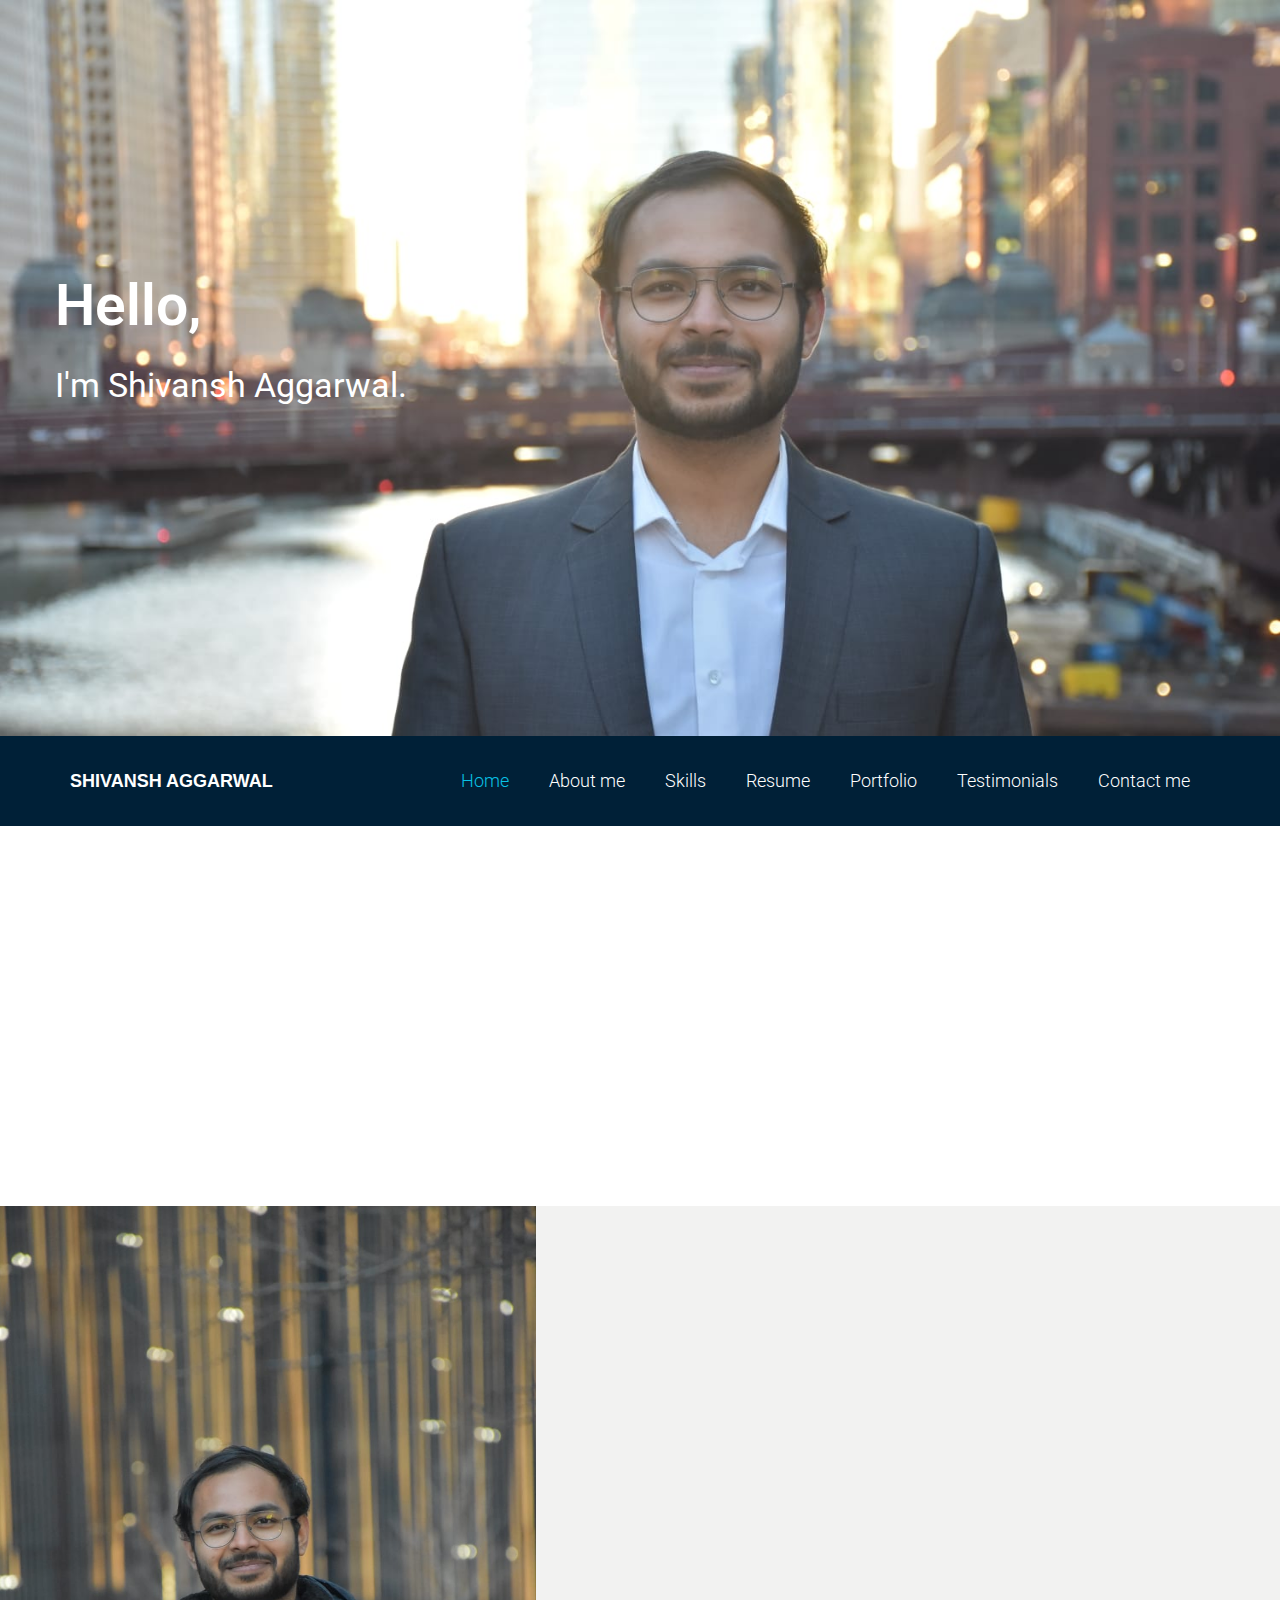
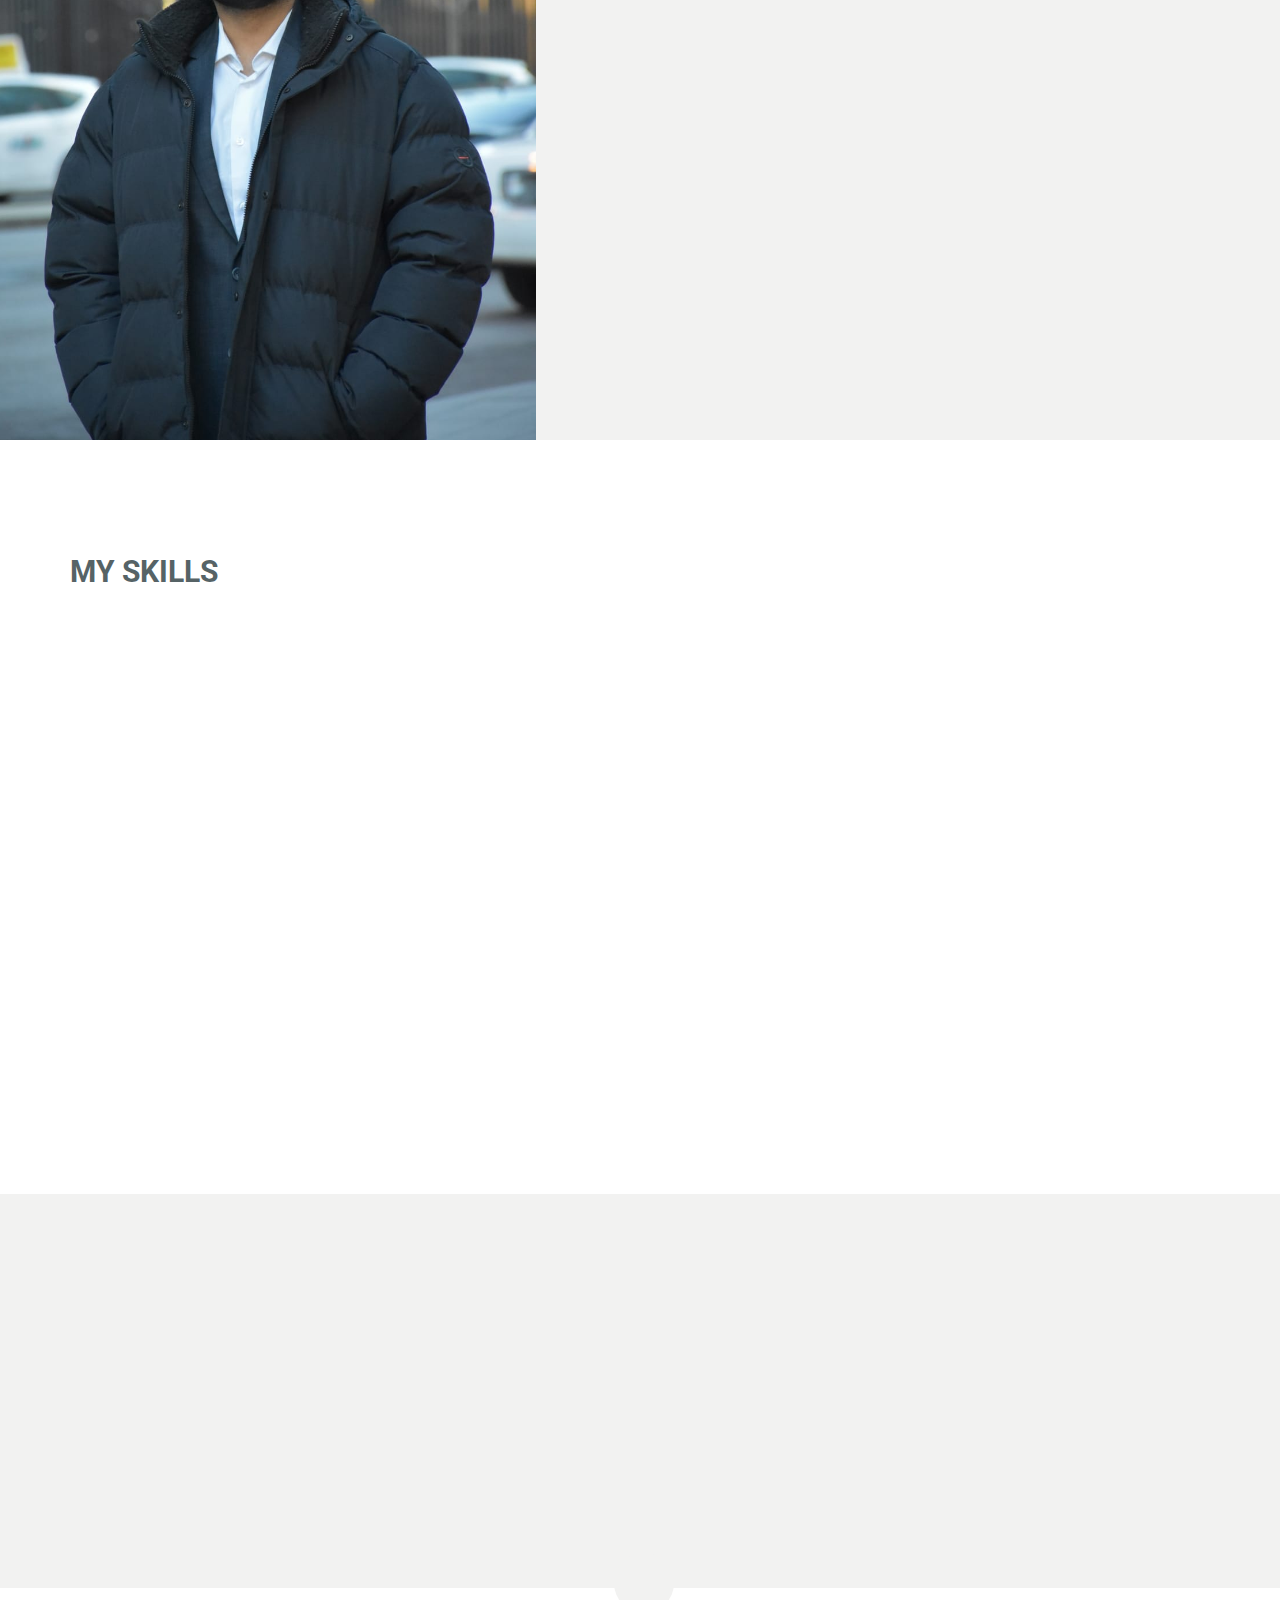
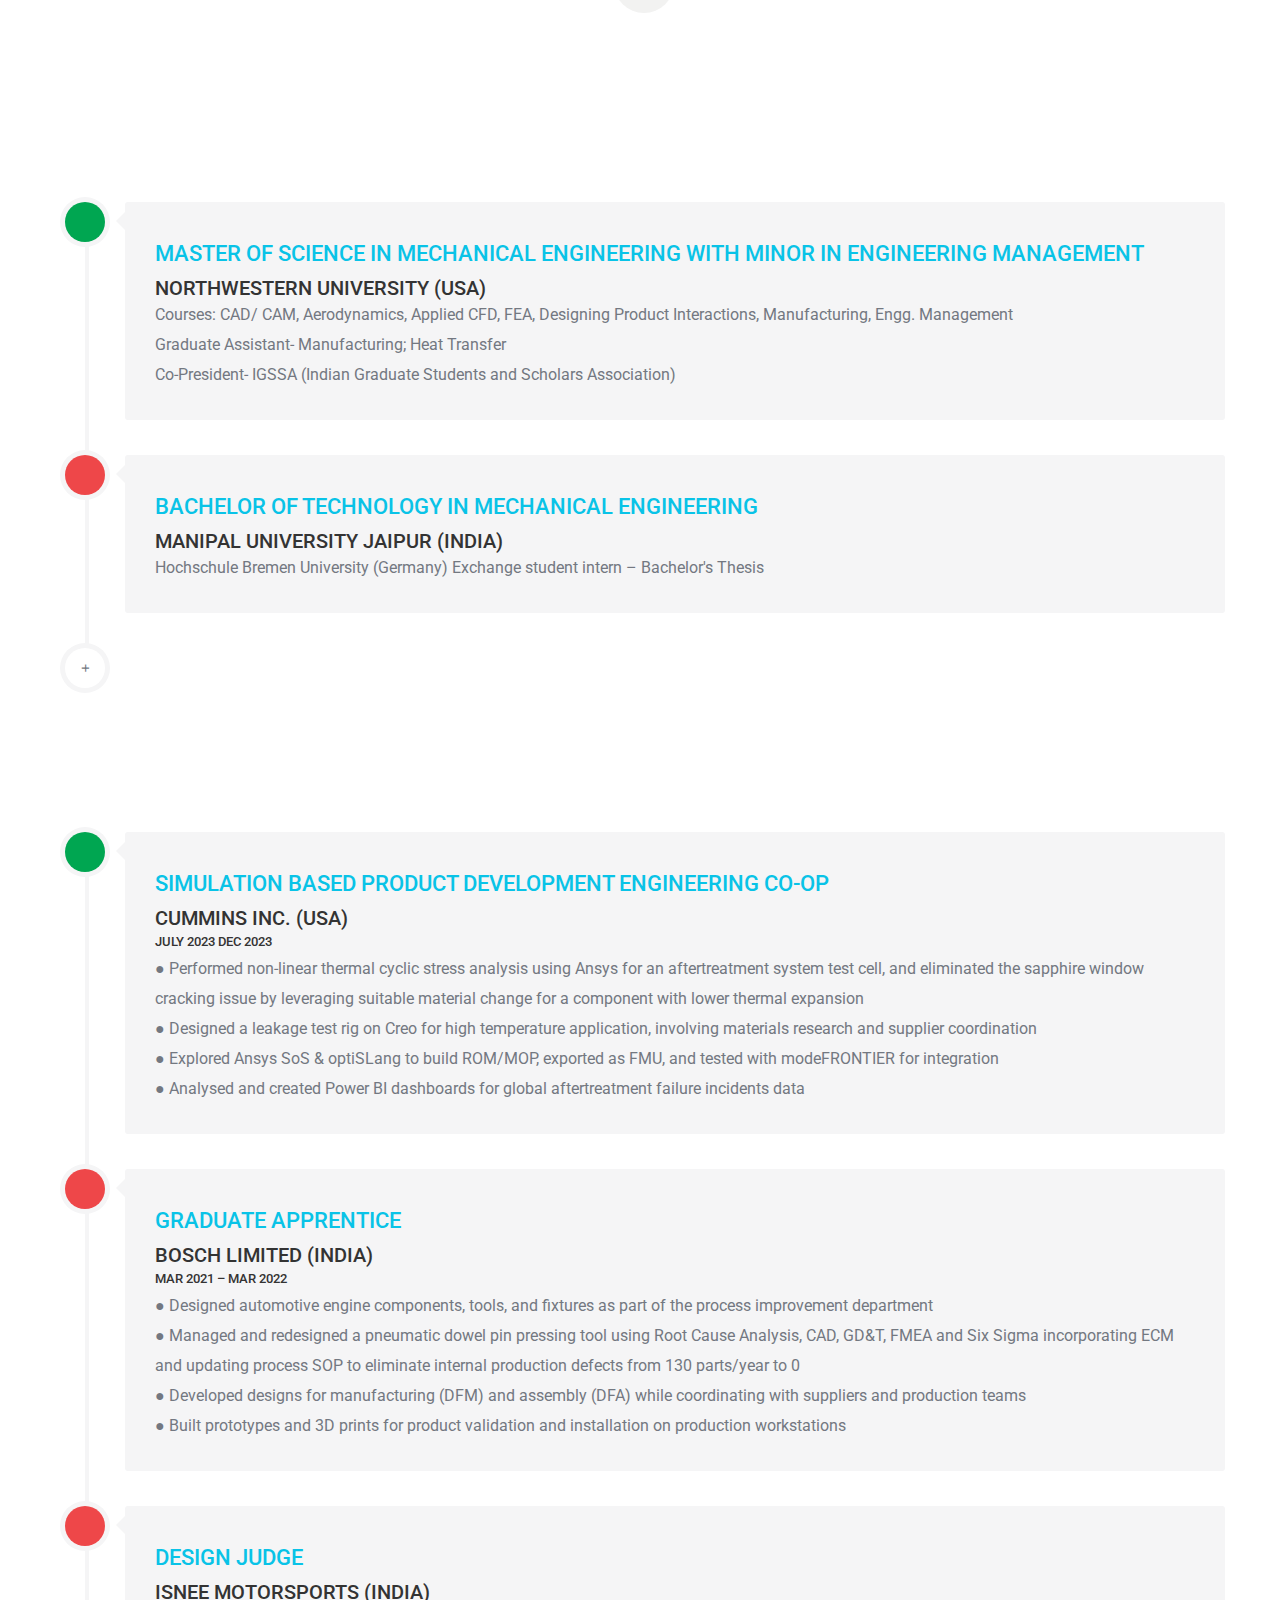
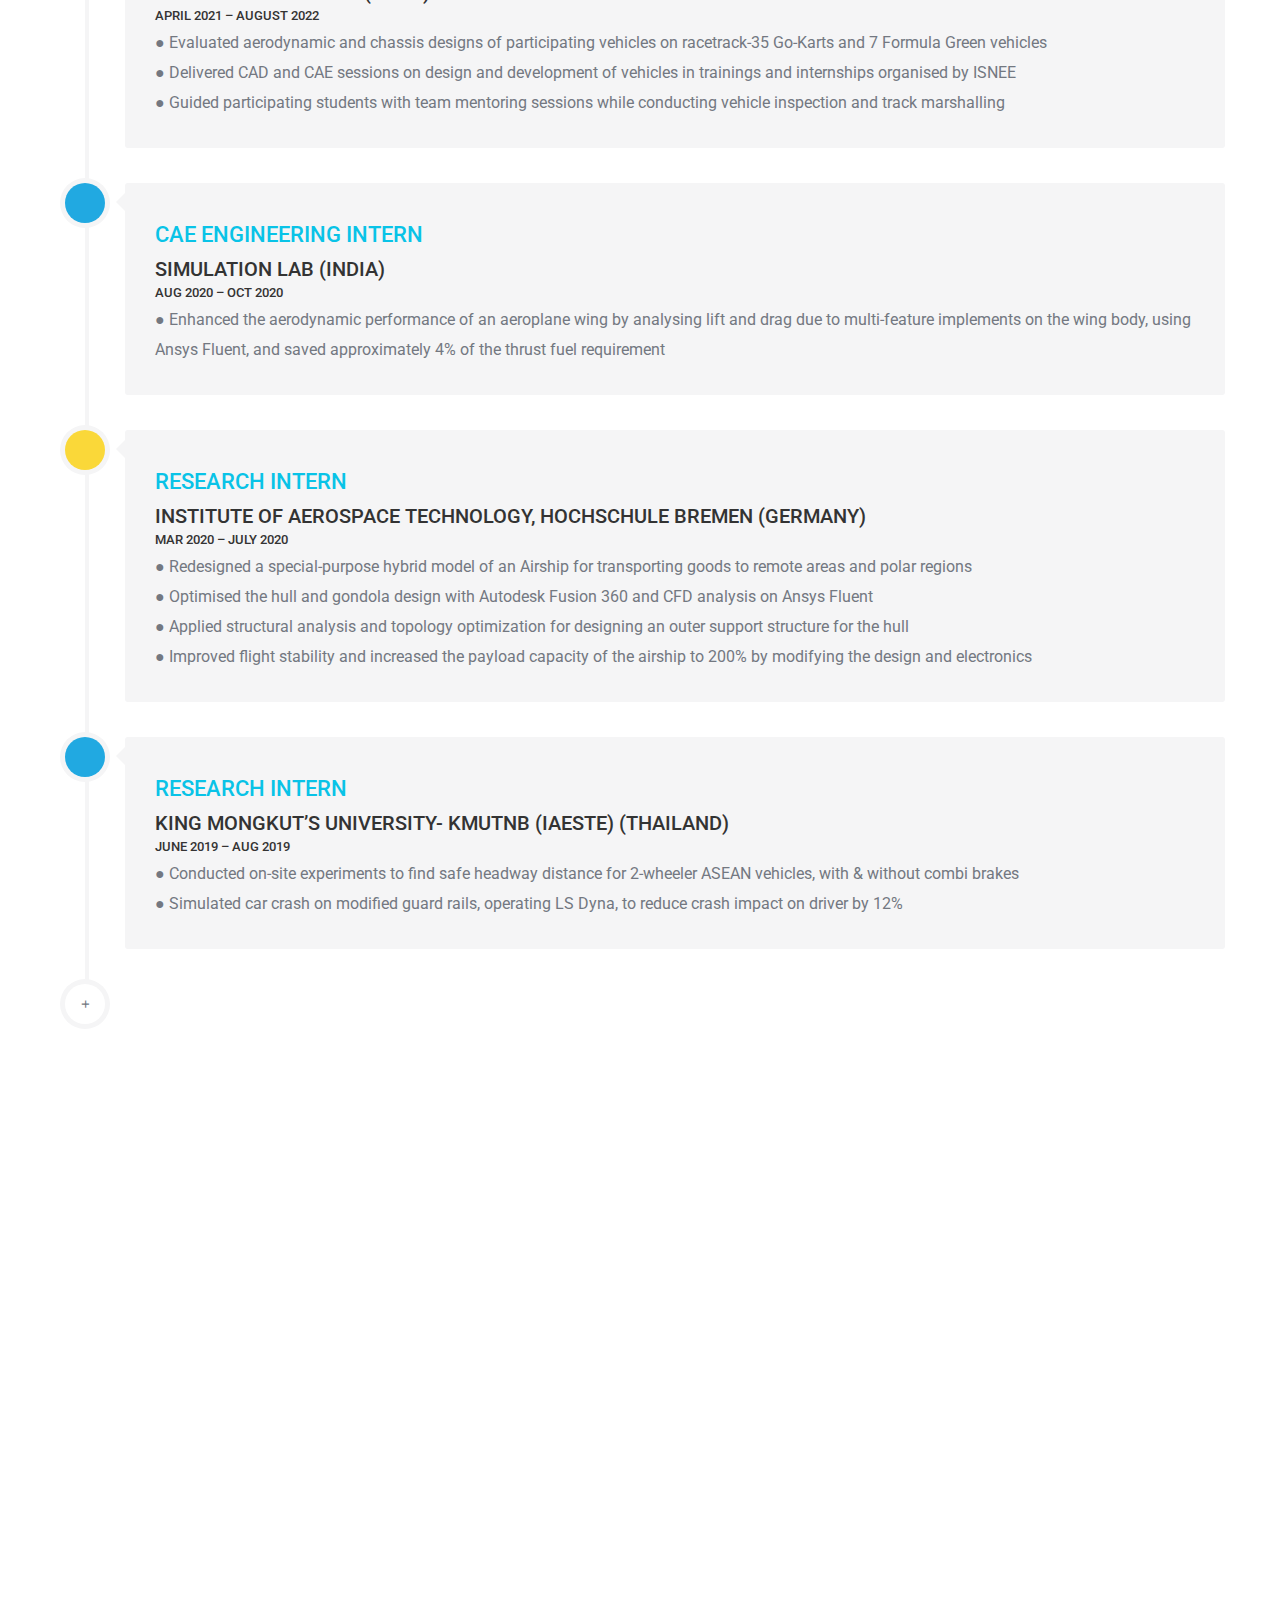
==== commit 4c32cb60: "POrtfolio changes" ====
--- a/index.html
+++ b/index.html
@@ -160,7 +160,7 @@
 							My expertise extends to simulation techniques, utilizing FEA, CFD and Thermal analysis tools
 							such as ANSYS (Fluent, Structural, Thermal), Star CCM+, Abaqus/CAE, and optimization
 							automation tool modeFRONTIER.
-							<br>
+							<br><br>
 							My core competency lies in product development, where I seamlessly integrate skills in
 							modelling and simulation to bring ideas to life. With a strong foundation in prototyping,
 							manufacturing, and materials science, coupled with a deep understanding of mechanical
@@ -230,7 +230,7 @@
 			<div class="row">
 				<div class="col-md-12 text-center wow fadeInUp">
 					<h2 class="heading-title">Resume</h2>
-					<p>Result-oriented Mechanical Engineer with 3+ years of cross-functional experience in Product
+					<p>Result-oriented Mechanical Engineer with 2+ years of cross-functional experience in Product
 						Development, CAD, FEA, and CFD. Proficient in product design, manufacturing, and simulation,
 						with a track record of optimising product performance and driving process improvement. Skilled
 						in diverse design and simulation software, holding a Six Sigma Yellow Belt certification.</
@@ -266,7 +266,7 @@
 							<div class="timeline-label">
 								<h3 class="resume-title">Master of Science in Mechanical Engineering with minor in
 									Engineering Management</h3>
-								<h3 class="resume-title-addon-1">Northwestern University (USA) ( GPA: 3.73 / 4.00 )
+								<h3 class="resume-title-addon-1">Northwestern University (USA)
 								</h3>
 								<p>Courses: CAD/ CAM, Aerodynamics, Applied CFD, FEA, Designing Product Interactions,
 									Manufacturing, Engg. Management
@@ -348,13 +348,10 @@
 								<h3 class="resume-title">Simulation Based Product Development Engineering Co-Op </h3>
 								<h3 class="resume-title-addon-1"> Cummins Inc. (USA) </h3>
 								<h3 class="resume-title-addon-2"> July 2023 Dec 2023 </h3>
-								<p>● Performed thermal cyclic stress analysis using Ansys for an aftertreatment system
-									test cell, designed using Creo, and eliminated the sapphire window cracking issue by
-									leveraging a suitable material change for a component in the assembly
-									<br>● Designed a leakage test rig on Creo for high temperature application,
-									involving materials research and supplier coordination
-									<br>● Automated optimizations using modeFrontier by creating ROMs (reduced order
-									models) and response surface methodology
+								<p>● Performed non-linear thermal cyclic stress analysis using Ansys for an aftertreatment system test cell, and eliminated the sapphire window cracking issue by leveraging suitable material change for a component with lower thermal expansion 
+									<br>● Designed a leakage test rig on Creo for high temperature application, involving materials research and supplier coordination 
+									<br>●  Explored Ansys SoS & optiSLang to build ROM/MOP, exported as FMU, and tested with modeFRONTIER for integration
+									<br>● Analysed and created Power BI dashboards for global aftertreatment failure incidents data
 								</p>
 							</div>
 						</div>
@@ -367,21 +364,17 @@
 						<div class="timeline-entry-inner">
 
 							<div class="timeline-icon bg-secondary">
-								<i class="entypo-suitcase"></i>
+								<i class="entypo-camera"></i>
 							</div>
 
 							<div class="timeline-label">
 								<h3 class="resume-title">Graduate Apprentice</h3>
 								<h3 class="resume-title-addon-1"> Bosch Limited (India)</h3>
 								<h3 class="resume-title-addon-2"> Mar 2021 – Mar 2022</h3>
-								<p> ● Designed automotive engine components, tools, fixtures, and workstations as part
-									of the process improvement department
-
-									<br>● Redesigned a dowel pin pressing tool using CAD, FMEA and Six Sigma to
-									eliminate internal defects from 130 parts/year to 0
-									<br>● Prototyped and 3D printed designs for product validation and installation on
-									production workstations
-									<br>
+								<p> ● Designed automotive engine components, tools, and fixtures as part of the process improvement department
+									<br>● Managed and redesigned a pneumatic dowel pin pressing tool using Root Cause Analysis, CAD, GD&T, FMEA and Six Sigma incorporating ECM and updating process SOP to eliminate internal production defects from 130 parts/year to 0
+									<br>● Developed designs for manufacturing (DFM) and assembly (DFA) while coordinating with suppliers and production teams
+									<br>● Built prototypes and 3D prints for product validation and installation on production workstations
 								</p>
 							</div>
 						</div>
@@ -986,7 +979,7 @@
 						</ol>
 						<div class="carousel-inner">
 
-							<h2 class="heading-title">Testemonials</h2>
+							<h2 class="heading-title">Testimonials</h2>
 							<div class="item active">
 								<p>“I thoroughly enjoyed having Shivansh report to me for his 5-month co-op in
 									Simulation Based Product Development. Shivansh is intelligent, friendly, and easy to
--- a/css/style.css
+++ b/css/style.css
@@ -321,7 +321,7 @@
 
 .profile-bg {
     background-color: transparent;
-    background: url("../images/profile.jpeg");
+    background: url("../images/AM.jpeg");
     position: absolute;
     background-clip: border-box;
     background-attachment: scroll;
